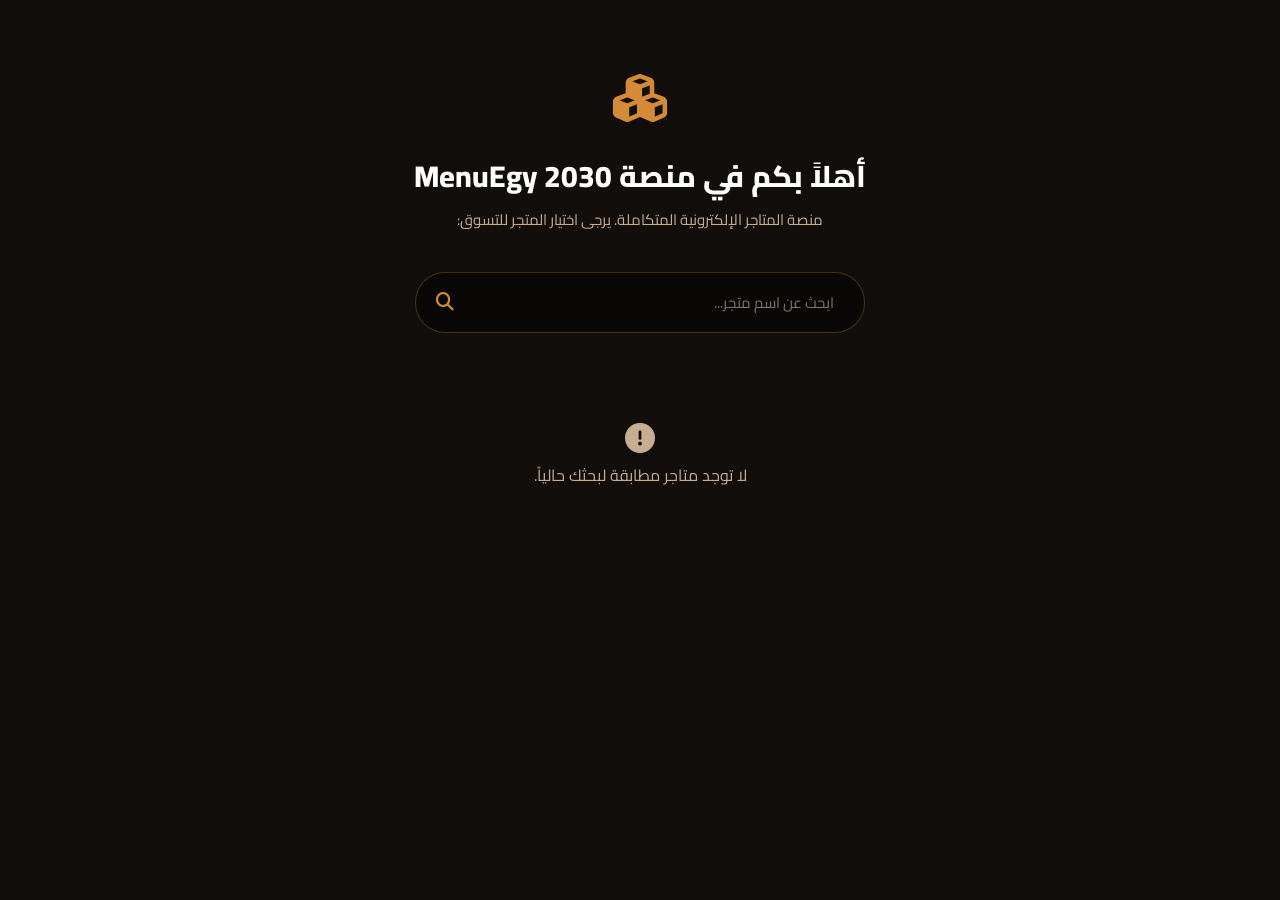
==== index.html @ cbb68139 "Initial commit" ====
<!DOCTYPE html>
<html lang="ar" dir="rtl">
<head>
  <meta charset="UTF-8">
  <meta name="viewport" content="width=device-width, initial-scale=1.0">
  <title>منصة المتاجر الإلكترونية | MenuEgy 2030</title>
  
  <!-- FontAwesome for Premium Icons -->
  <link rel="stylesheet" href="https://cdnjs.cloudflare.com/ajax/libs/font-awesome/6.4.0/css/all.min.css">
  
  <!-- Central Stylesheet -->
  <link rel="stylesheet" href="css/style.css">
  <style>
    /* Styling overrides for Directory View */
    .dir-shop-card {
      background: rgba(30, 24, 20, 0.95);
      border: 1px solid rgba(212, 138, 55, 0.2);
      border-radius: 12px;
      padding: 25px 20px;
      display: flex;
      flex-direction: column;
      align-items: center;
      text-align: center;
      transition: all 0.3s ease;
      cursor: pointer;
      box-shadow: 0 4px 15px rgba(0,0,0,0.2);
      color: #f7ede2;
      text-decoration: none;
    }
    .dir-shop-card:hover {
      transform: translateY(-5px);
      border-color: #d48a37;
      box-shadow: 0 8px 25px rgba(212,138,55,0.2);
    }
    .dir-shop-logo {
      width: 70px;
      height: 70px;
      border-radius: 50%;
      border: 2px solid #d48a37;
      background: rgba(0,0,0,0.4);
      display: flex;
      align-items: center;
      justify-content: center;
      font-size: 30px;
      color: #d48a37;
      margin-bottom: 15px;
      overflow: hidden;
      object-fit: cover;
    }
    .dir-shop-card h3 {
      margin: 0 0 8px 0;
      font-size: 18px;
      font-weight: 700;
    }
    .dir-shop-card p {
      margin: 0;
      font-size: 13px;
      color: #c9ad93;
      line-height: 1.4;
      display: -webkit-box;
      -webkit-line-clamp: 2;
      -webkit-box-orient: vertical;
      overflow: hidden;
    }
  </style>
</head>
<body>

  <!-- 1. Platform Shop Directory (Shown when no ?s= parameter is supplied) -->
  <div id="platformDirectory" style="display: none; min-height: 100vh; background: #120e0c; color: #f7ede2; padding: 60px 20px; box-sizing: border-box;">
    <div style="max-width: 900px; margin: 0 auto; text-align: center;">
      <div style="font-size: 48px; color: #d48a37; margin-bottom: 15px;"><i class="fa-solid fa-cubes"></i></div>
      <h1 style="font-size: 30px; font-weight: 800; margin-bottom: 8px; color: #fff;">أهلاً بكم في منصة MenuEgy 2030</h1>
      <p style="color: #c9ad93; font-size: 15px; margin-bottom: 40px;">منصة المتاجر الإلكترونية المتكاملة. يرجى اختيار المتجر للتسوق:</p>
      
      <div style="max-width: 450px; margin: 0 auto 50px auto; background: rgba(0,0,0,0.4); border-radius: 30px; border: 1px solid rgba(212,138,55,0.3); padding: 5px 20px; display: flex; align-items: center; box-sizing: border-box;">
        <input type="text" id="directorySearchInput" placeholder="ابحث عن اسم متجر..." oninput="filterDirectoryShops()" style="background: none; border: none; color: #fff; width: 100%; padding: 10px; outline: none; font-family: inherit; font-size: 15px; text-align: right;">
        <i class="fa-solid fa-magnifying-glass" style="color: #d48a37; font-size:18px;"></i>
      </div>

      <div id="directoryShopsGrid" style="display: grid; grid-template-columns: repeat(auto-fill, minmax(260px, 1fr)); gap: 25px; box-sizing: border-box;">
        <!-- Loading spinner -->
        <div style="grid-column: 1/-1; text-align: center; padding: 40px; color:#c9ad93;">
          <i class="fa-solid fa-spinner fa-spin" style="font-size:32px; margin-bottom:10px;"></i>
          <p>جاري تحميل المتاجر من قاعدة البيانات السحابية...</p>
        </div>
      </div>
    </div>
  </div>

  <!-- 2. Storefront App (Shown only when shop ?s= slug is provided) -->
  <div id="storefrontApp" style="display: none;">
    <!-- Header -->
    <header id="storefrontHeader">
      <div class="header-container">
        <div class="logo">
          <img id="storeLogo" src="https://images.unsplash.com/photo-1596040033229-a9821ebd058d?auto=format&fit=crop&q=80&w=200" alt="الشعار" style="display:none; object-fit: cover; border-radius:50%;">
          <div class="logo-text">
            <h1 id="storeTitle">متجر إلكتروني</h1>
            <span id="storeSubtitle">تسوّق أفضل المنتجات أونلاين</span>
          </div>
        </div>
        <div class="nav-actions">
          <button class="cart-btn" id="cartBtn" onclick="toggleCart(true)">
            <i class="fa-solid fa-basket-shopping"></i>
            <span>السلة</span>
            <span class="cart-count" id="cartCount">0</span>
          </button>
        </div>
      </div>
    </header>

    <!-- Hero Section -->
    <section class="hero" id="storefrontHero">
      <div class="hero-content">
        <span class="slogan-badge" id="storeSloganBadge">أهلاً بكم في متجرنا</span>
        <h2 id="storeHeroHeading">منتجات طبيعية ذات جودة <span>فائقة وممتازة</span></h2>
        <p id="storeHeroDescription">أجود أنواع العطارة والبهارات، المشروبات والأعشاب الطبية، الزيوت الطبيعية وباقي الأصناف المميزة. رضاكم هو هدفنا الأسمى!</p>
        
        <div class="info-cards">
          <div class="info-card">
            <i class="fa-solid fa-truck-fast"></i>
            <div>
              <h4>شحن مجاني</h4>
              <p id="storeFreeShippingMsg">لأي طلب بقيمة تتجاوز 1000 جنيه</p>
            </div>
          </div>
          <div class="info-card">
            <i class="fa-solid fa-location-dot"></i>
            <div>
              <h4>شحن آمن وسريع</h4>
              <p>شحن متاح لمنطقتك بأفضل الأسعار</p>
            </div>
          </div>
          <div class="info-card">
            <i class="fa-solid fa-clock"></i>
            <div>
              <h4>مبيعات 24 ساعة</h4>
              <p>جاهزون لتلقي طلباتكم وتجهيزها فوراً</p>
            </div>
          </div>
        </div>
      </div>
    </section>

    <!-- Shop Container -->
    <main class="shop-container" id="storefrontMain">
      
      <!-- Control Bar: Search & Category Filters -->
      <div class="control-bar">
        <div class="search-box">
          <input type="text" id="searchInput" placeholder="ابحث عن منتج بالاسم..." oninput="filterProducts()">
          <i class="fa-solid fa-magnifying-glass"></i>
        </div>
        
        <div class="categories-filter" id="categoryFilterContainer">
          <button class="category-tab active" data-category="all" onclick="setCategory('all')">الكل</button>
          <button class="category-tab" data-category="spices" onclick="setCategory('spices')">التوابل والبهارات</button>
          <button class="category-tab" data-category="drinks" onclick="setCategory('drinks')">المشروبات الطبيعية</button>
          <button class="category-tab" data-category="herbs" onclick="setCategory('herbs')">الأعشاب الطبيعية</button>
          <button class="category-tab" data-category="oils" onclick="setCategory('oils')">الزيوت الخام</button>
          <button class="category-tab" data-category="incense" onclick="setCategory('incense')">البخور المشكل</button>
          <button class="category-tab" data-category="famous" onclick="setCategory('famous')">الأشهر في أسوان</button>
        </div>
      </div>

      <!-- Product Grid Listing -->
      <div class="products-grid" id="productsGrid">
        <!-- Generated Dynamically by JS -->
      </div>
    </main>

    <!-- Sliding Cart Drawer Panel -->
    <div class="cart-drawer-overlay" id="cartDrawerOverlay" onclick="toggleCart(false)"></div>
    <div class="cart-drawer" id="cartDrawer">
      
      <!-- Cart Header -->
      <div class="cart-drawer-header">
        <h2>سلة المشتريات</h2>
        <button class="close-cart-btn" onclick="toggleCart(false)">
          <i class="fa-solid fa-xmark"></i>
        </button>
      </div>

      <!-- Free Shipping Tracker -->
      <div class="shipping-tracker" id="shippingTracker">
        <div class="shipping-tracker-text">
          <span id="shippingTrackerMsg">أضف منتجات للحصول على شحن مجاني</span>
          <strong id="shippingTrackerAmount">0 ج متبقية</strong>
        </div>
        <div class="shipping-tracker-progress-bg">
          <div class="shipping-tracker-progress-bar" id="shippingTrackerProgress"></div>
        </div>
      </div>

      <!-- Cart Items list -->
      <div class="cart-items-list" id="cartItemsList">
        <!-- Dynamically Rendered Cart Items -->
      </div>

      <!-- Checkout section -->
      <div class="cart-checkout-section" id="cartCheckoutSection" style="display: none;">
        <div class="cart-summary-row">
          <span>إجمالي المشتريات:</span>
          <span id="cartSubtotal">0 ج</span>
        </div>
        <div class="cart-summary-row">
          <span>مصاريف الشحن:</span>
          <span id="cartShipping">احسب أولاً</span>
        </div>
        <div class="cart-summary-row total">
          <span>الإجمالي الكلي:</span>
          <span id="cartTotal">0 ج</span>
        </div>

        <!-- Customer Checkout Details Form -->
        <form class="checkout-form" id="checkoutForm" onsubmit="handleCheckout(event)">
          <div class="form-group">
            <label for="custName"><i class="fa-solid fa-user"></i> الاسم بالكامل *</label>
            <input type="text" id="custName" required placeholder="أدخل اسمك لتجهيز الأوردر">
          </div>
          
          <div class="form-group">
            <label for="custCity"><i class="fa-solid fa-map-location-dot"></i> المحافظة *</label>
            <select id="custCity" required onchange="calculateShippingPrice()">
              <option value="" disabled selected>اختر محافظة التوصيل</option>
              <option value="cairo">القاهرة</option>
              <option value="giza">الجيزة</option>
              <option value="others">محافظة أخرى</option>
            </select>
          </div>
          
          <div class="form-group">
            <label for="custAddress"><i class="fa-solid fa-house"></i> العنوان بالتفصيل *</label>
            <input type="text" id="custAddress" required placeholder="المنطقة، اسم الشارع، رقم العقار">
          </div>
          
          <div class="form-group">
            <label for="custPhone"><i class="fa-solid fa-phone"></i> رقم الهاتف (متاح عليه واتس) *</label>
            <input type="tel" id="custPhone" required placeholder="01xxxxxxxxx">
          </div>

          <button type="submit" class="whatsapp-checkout-btn">
            <i class="fa-brands fa-whatsapp"></i>
            <span>إرسال الطلب عبر الواتساب</span>
          </button>
        </form>
      </div>
    </div>

    <!-- Bottom Mobile Sticky Cart Bar -->
    <div class="floating-cart-bar" id="floatingCartBar">
      <div class="floating-cart-info">
        <h4 id="floatingCartTotal">0 ج</h4>
        <p id="floatingCartCount">السلة فارغة</p>
      </div>
      <button class="open-drawer-btn" onclick="toggleCart(true)">
        <i class="fa-solid fa-basket-shopping"></i>
        <span>عرض السلة وتأكيد الطلب</span>
      </button>
    </div>

    <!-- Footer Section -->
    <footer id="storefrontFooter">
      <div class="footer-logo">
        <h2 id="footerStoreTitle">اسم المتجر</h2>
        <p id="footerStoreSlogan">طعم وجودة يفوقان الوصف</p>
      </div>
      <div class="footer-slogan" id="footerStoreSloganBadge">
        شعارنا رضاكم دائماً
      </div>
      <div class="footer-contact">
        <div class="footer-contact-item" style="display: flex; gap: 1rem; flex-wrap: wrap; justify-content: center; width: 100%;">
          <a id="footerPhoneCall" href="tel:" class="btn btn-outline" style="color: var(--white); border-color: rgba(255,255,255,0.3); font-size: 0.85rem; padding: 0.5rem 1rem; display: inline-flex; align-items: center; gap: 0.5rem;">
            <i class="fa-solid fa-phone"></i>
            <span id="footerPhoneText">اتصل بنا</span>
          </a>
          <a id="footerWhatsappChat" href="https://wa.me/" target="_blank" class="btn" style="background: #25d366; color: var(--white); font-size: 0.85rem; padding: 0.5rem 1rem; display: inline-flex; align-items: center; gap: 0.5rem; box-shadow: 0 4px 10px rgba(37,211,102,0.15);">
            <i class="fa-brands fa-whatsapp"></i>
            <span id="footerWhatsappText">واتساب</span>
          </a>
        </div>
        <div class="footer-contact-item" style="margin-top: 0.5rem;">
          <i class="fa-solid fa-truck"></i>
          <span>التوصيل متوفر لجميع أنحاء الجمهورية</span>
        </div>
      </div>
      <div class="footer-bottom">
        &copy; 2026 جميع الحقوق محفوظة. 
        تصميم وتطوير <a href="https://abdelrahman-amr1.github.io/AbdelrahmanAmr/#portfolio" target="_blank" style="color: var(--secondary-color); text-decoration: underline; font-weight: 700;">المهندس عبدالرحمن عمرو</a>.
      </div>
    </footer>
  </div>

  <!-- Toast notifications container -->
  <div class="toast-container" id="toastContainer"></div>

  <!-- Supabase JS Client SDK -->
  <script src="https://cdn.jsdelivr.net/npm/@supabase/supabase-js@2"></script>
  <script src="js/supabase-config.js?v=8"></script>

  <!-- Scripts -->
  <script src="js/database.js?v=8"></script>
  <script src="js/app.js?v=8"></script>
</body>
</html>
---- css/style.css ----
/* Aswan Spice Shop Premium Stylesheet */

@import url('https://fonts.googleapis.com/css2?family=Cairo:wght@300;400;500;600;700;800&family=Outfit:wght@300;400;500;600;700&display=swap');

:root {
  /* Premium Aswan Theme Palette */
  --primary-color: #b24a27;      /* Terracotta / Red Spice */
  --primary-hover: #963a1d;
  --secondary-color: #d48a37;    /* Gold / Amber */
  --secondary-hover: #b87328;
  --accent-color: #1e4620;       /* Herbal Green */
  --dark-color: #1e1915;         /* Deep Charcoal Spice */
  --light-color: #faf6f0;        /* Natural Cream */
  --white: #ffffff;
  --gray-100: #f4eee3;
  --gray-200: #eadecd;
  --gray-300: #d4c0ab;
  --gray-600: #7a6e60;
  --danger-color: #dc3545;
  --success-color: #28a745;
  
  --font-family-arabic: 'Cairo', sans-serif;
  --font-family-english: 'Outfit', sans-serif;
  
  --shadow-sm: 0 2px 8px rgba(30, 25, 21, 0.04);
  --shadow-md: 0 8px 24px rgba(30, 25, 21, 0.08);
  --shadow-lg: 0 16px 48px rgba(30, 25, 21, 0.12);
  --transition-fast: 0.2s ease;
  --transition-normal: 0.3s cubic-bezier(0.4, 0, 0.2, 1);
  --border-radius-sm: 8px;
  --border-radius-md: 16px;
  --border-radius-lg: 24px;
}

/* Reset & Base Rules */
* {
  box-sizing: border-box;
  margin: 0;
  padding: 0;
  font-family: var(--font-family-arabic);
}

body {
  direction: rtl;
  text-align: right;
  background-color: var(--light-color);
  color: var(--dark-color);
  line-height: 1.6;
  overflow-x: hidden;
  background-image: 
    radial-gradient(rgba(212, 138, 55, 0.03) 1px, transparent 0),
    radial-gradient(rgba(178, 74, 39, 0.02) 1px, transparent 0);
  background-size: 24px 24px;
  background-position: 0 0, 12px 12px;
}

a {
  text-decoration: none;
  color: inherit;
}

button, input, select, textarea {
  font-family: inherit;
}

/* Scrollbar styling */
::-webkit-scrollbar {
  width: 8px;
  height: 8px;
}
::-webkit-scrollbar-track {
  background: var(--light-color);
}
::-webkit-scrollbar-thumb {
  background: var(--gray-300);
  border-radius: 4px;
}
::-webkit-scrollbar-thumb:hover {
  background: var(--secondary-color);
}

/* Premium Typography Utility */
.glow-text {
  text-shadow: 0 0 15px rgba(212, 138, 55, 0.3);
}

/* Header & Navigation */
header {
  position: sticky;
  top: 0;
  z-index: 100;
  background: rgba(250, 246, 240, 0.85);
  backdrop-filter: blur(12px);
  -webkit-backdrop-filter: blur(12px);
  border-bottom: 1px solid rgba(212, 138, 55, 0.15);
  transition: var(--transition-normal);
}

.header-container {
  display: flex;
  justify-content: space-between;
  align-items: center;
  max-width: 1200px;
  margin: 0 auto;
  padding: 1rem 2rem;
}

.logo {
  display: flex;
  align-items: center;
  gap: 0.75rem;
}

.logo img {
  height: 48px;
  width: 48px;
  object-fit: cover;
  border-radius: 50%;
  border: 2px solid var(--secondary-color);
}

.logo-text h1 {
  font-size: 1.4rem;
  font-weight: 800;
  color: var(--primary-color);
  line-height: 1.2;
}

.logo-text span {
  font-size: 0.75rem;
  color: var(--secondary-color);
  letter-spacing: 1px;
  display: block;
}

.nav-actions {
  display: flex;
  align-items: center;
  gap: 1rem;
}

.admin-link {
  display: flex;
  align-items: center;
  gap: 0.5rem;
  padding: 0.5rem 1rem;
  background: var(--gray-100);
  border: 1px solid var(--gray-300);
  color: var(--dark-color);
  border-radius: var(--border-radius-sm);
  font-weight: 600;
  font-size: 0.85rem;
  transition: var(--transition-fast);
}

.admin-link:hover {
  background: var(--dark-color);
  color: var(--white);
  border-color: var(--dark-color);
}

.cart-btn {
  position: relative;
  display: flex;
  align-items: center;
  gap: 0.5rem;
  padding: 0.5rem 1.25rem;
  background: var(--primary-color);
  color: var(--white);
  border: none;
  border-radius: var(--border-radius-sm);
  font-weight: 600;
  cursor: pointer;
  box-shadow: 0 4px 12px rgba(178, 74, 39, 0.2);
  transition: var(--transition-fast);
}

.cart-btn:hover {
  background: var(--primary-hover);
  transform: translateY(-2px);
}

.cart-count {
  position: absolute;
  top: -8px;
  right: -8px;
  background: var(--secondary-color);
  color: var(--white);
  border-radius: 50%;
  width: 22px;
  height: 22px;
  display: flex;
  align-items: center;
  justify-content: center;
  font-size: 0.75rem;
  font-weight: 700;
  border: 2px solid var(--light-color);
}

/* Hero Section */
.hero {
  background: linear-gradient(135deg, var(--dark-color) 0%, #3a2a1d 100%);
  color: var(--white);
  padding: 4rem 2rem;
  text-align: center;
  position: relative;
  overflow: hidden;
  border-bottom: 5px solid var(--secondary-color);
}

.hero::before {
  content: '';
  position: absolute;
  top: 0;
  left: 0;
  right: 0;
  bottom: 0;
  background-image: url('data:image/svg+xml;utf8,<svg xmlns="http://www.w3.org/2000/svg" width="100" height="100" viewBox="0 0 100 100"><polygon points="50,15 90,85 10,85" fill="none" stroke="rgba(212,138,55,0.05)" stroke-width="1"/></svg>');
  background-size: 80px 80px;
  opacity: 0.5;
}

.hero-content {
  max-width: 800px;
  margin: 0 auto;
  position: relative;
  z-index: 2;
}

.slogan-badge {
  display: inline-block;
  padding: 0.4rem 1.2rem;
  background: rgba(212, 138, 55, 0.15);
  border: 1px solid var(--secondary-color);
  border-radius: 50px;
  color: var(--secondary-color);
  font-size: 0.85rem;
  font-weight: 700;
  margin-bottom: 1.5rem;
  letter-spacing: 0.5px;
}

.hero h2 {
  font-size: 2.5rem;
  font-weight: 800;
  margin-bottom: 1rem;
  line-height: 1.3;
}

.hero h2 span {
  color: var(--secondary-color);
}

.hero p {
  color: var(--gray-300);
  font-size: 1.1rem;
  margin-bottom: 2rem;
  font-weight: 300;
}

.info-cards {
  display: flex;
  justify-content: center;
  gap: 1.5rem;
  flex-wrap: wrap;
  margin-top: 1rem;
}

.info-card {
  background: rgba(255, 255, 255, 0.05);
  border: 1px solid rgba(255, 255, 255, 0.1);
  padding: 1rem 1.5rem;
  border-radius: var(--border-radius-md);
  backdrop-filter: blur(5px);
  display: flex;
  align-items: center;
  gap: 0.75rem;
  min-width: 250px;
  text-align: right;
}

.info-card i {
  font-size: 1.5rem;
  color: var(--secondary-color);
}

.info-card h4 {
  font-size: 0.95rem;
  font-weight: 700;
  margin-bottom: 0.2rem;
}

.info-card p {
  font-size: 0.8rem;
  color: var(--gray-300);
  margin-bottom: 0;
}

/* Shop Dashboard Stats (for Admin Panel) */
.admin-stats {
  display: grid;
  grid-template-columns: repeat(auto-fit, minmax(220px, 1fr));
  gap: 1.5rem;
  max-width: 1200px;
  margin: 2rem auto;
  padding: 0 2rem;
}

.stat-card {
  background: var(--white);
  border-radius: var(--border-radius-md);
  padding: 1.5rem;
  display: flex;
  align-items: center;
  gap: 1.25rem;
  box-shadow: var(--shadow-sm);
  border-right: 4px solid var(--secondary-color);
}

.stat-card.primary {
  border-right-color: var(--primary-color);
}

.stat-card.success {
  border-right-color: var(--success-color);
}

.stat-icon {
  background: var(--light-color);
  color: var(--secondary-color);
  width: 50px;
  height: 50px;
  border-radius: 50%;
  display: flex;
  align-items: center;
  justify-content: center;
  font-size: 1.4rem;
}

.stat-card.primary .stat-icon {
  color: var(--primary-color);
}

.stat-card.success .stat-icon {
  color: var(--success-color);
}

.stat-info h3 {
  font-size: 1.8rem;
  font-weight: 800;
  line-height: 1.1;
}

.stat-info p {
  font-size: 0.85rem;
  color: var(--gray-600);
}

/* Main Shop Content Layout */
.shop-container {
  max-width: 1200px;
  margin: 0 auto;
  padding: 2rem 2rem 6rem;
}

/* Filters & Search Control Bar */
.control-bar {
  display: flex;
  flex-direction: column;
  gap: 1.25rem;
  margin-bottom: 2rem;
  background: var(--white);
  padding: 1.5rem;
  border-radius: var(--border-radius-md);
  box-shadow: var(--shadow-sm);
  border: 1px solid rgba(212, 138, 55, 0.1);
}

@media(min-width: 768px) {
  .control-bar {
    flex-direction: row;
    align-items: center;
    justify-content: space-between;
  }
}

.search-box {
  position: relative;
  flex: 1;
  max-width: 450px;
  width: 100%;
}

.search-box input {
  width: 100%;
  padding: 0.8rem 1rem 0.8rem 2.8rem;
  border: 1.5px solid var(--gray-300);
  border-radius: var(--border-radius-sm);
  background: var(--light-color);
  font-size: 0.95rem;
  transition: var(--transition-fast);
  outline: none;
}

.search-box input:focus {
  border-color: var(--secondary-color);
  background: var(--white);
  box-shadow: 0 0 0 4px rgba(212, 138, 55, 0.1);
}

.search-box i {
  position: absolute;
  left: 1rem;
  top: 50%;
  transform: translateY(-50%);
  color: var(--gray-600);
  pointer-events: none;
  font-size: 1.1rem;
}

/* Category Tabs Selector */
.categories-filter {
  display: flex;
  gap: 0.5rem;
  overflow-x: auto;
  padding-bottom: 0.5rem;
  width: 100%;
  scroll-behavior: smooth;
  scrollbar-width: thin;
}

.category-tab {
  white-space: nowrap;
  padding: 0.6rem 1.2rem;
  background: var(--light-color);
  color: var(--dark-color);
  border: 1px solid var(--gray-200);
  border-radius: var(--border-radius-sm);
  font-size: 0.9rem;
  font-weight: 600;
  cursor: pointer;
  transition: var(--transition-fast);
}

.category-tab:hover {
  background: var(--gray-200);
  border-color: var(--gray-300);
}

.category-tab.active {
  background: var(--secondary-color);
  color: var(--white);
  border-color: var(--secondary-color);
  box-shadow: 0 4px 10px rgba(212, 138, 55, 0.2);
}

/* Product Grid */
.products-grid {
  display: grid;
  grid-template-columns: repeat(auto-fill, minmax(280px, 1fr));
  gap: 2rem;
}

/* Elegant Product Card */
.product-card {
  background: var(--white);
  border-radius: var(--border-radius-md);
  box-shadow: var(--shadow-sm);
  border: 1px solid rgba(212, 138, 55, 0.08);
  overflow: hidden;
  display: flex;
  flex-direction: column;
  transition: var(--transition-normal);
  position: relative;
}

.product-card:hover {
  transform: translateY(-6px);
  box-shadow: var(--shadow-lg);
  border-color: rgba(212, 138, 55, 0.25);
}

.product-image-container {
  height: 180px;
  background: linear-gradient(135deg, #fdfbfa 0%, #f6efe6 100%);
  display: flex;
  align-items: center;
  justify-content: center;
  font-size: 4rem;
  color: var(--secondary-color);
  position: relative;
  border-bottom: 1px solid var(--gray-100);
  overflow: hidden;
}

.product-image-container::before {
  content: '';
  position: absolute;
  top: 10px;
  right: 10px;
  left: 10px;
  bottom: 10px;
  border: 1px dashed rgba(212, 138, 55, 0.15);
  border-radius: var(--border-radius-sm);
  pointer-events: none;
}

.product-category-badge {
  position: absolute;
  top: 15px;
  right: 15px;
  background: rgba(30, 25, 21, 0.75);
  color: var(--white);
  padding: 0.2rem 0.6rem;
  border-radius: 4px;
  font-size: 0.7rem;
  font-weight: 700;
  z-index: 5;
}

.product-card.out-of-stock {
  opacity: 0.7;
}

.out-of-stock-overlay {
  position: absolute;
  top: 0;
  left: 0;
  width: 100%;
  height: 100%;
  background: rgba(255, 255, 255, 0.7);
  display: flex;
  align-items: center;
  justify-content: center;
  color: var(--danger-color);
  font-weight: 800;
  font-size: 1.4rem;
  z-index: 10;
  pointer-events: none;
  border-radius: var(--border-radius-md);
}

.product-details {
  padding: 1.25rem;
  display: flex;
  flex-direction: column;
  flex: 1;
}

.product-title {
  font-size: 1.1rem;
  font-weight: 700;
  color: var(--dark-color);
  margin-bottom: 0.5rem;
}

.product-desc {
  font-size: 0.85rem;
  color: var(--gray-600);
  margin-bottom: 1rem;
  display: -webkit-box;
  -webkit-line-clamp: 2;
  -webkit-box-orient: vertical;
  overflow: hidden;
  height: 2.7rem;
}

.product-meta {
  display: flex;
  justify-content: space-between;
  align-items: center;
  margin-top: auto;
  border-top: 1px solid var(--gray-100);
  padding-top: 0.75rem;
}

.product-price-info {
  display: flex;
  flex-direction: column;
}

.product-price {
  font-size: 1.3rem;
  font-weight: 800;
  color: var(--primary-color);
}

.product-unit {
  font-size: 0.75rem;
  color: var(--gray-600);
}

.add-to-cart-btn {
  background: var(--secondary-color);
  color: var(--white);
  border: none;
  padding: 0.6rem 1rem;
  border-radius: var(--border-radius-sm);
  cursor: pointer;
  font-weight: 700;
  font-size: 0.9rem;
  transition: var(--transition-fast);
  display: flex;
  align-items: center;
  gap: 0.5rem;
}

.add-to-cart-btn:hover {
  background: var(--secondary-hover);
  transform: scale(1.05);
}

.add-to-cart-btn i {
  font-size: 1rem;
}

/* Sliding Cart Drawer */
.cart-drawer-overlay {
  position: fixed;
  top: 0;
  left: 0;
  width: 100vw;
  height: 100vh;
  background: rgba(30, 25, 21, 0.5);
  backdrop-filter: blur(4px);
  z-index: 1000;
  opacity: 0;
  visibility: hidden;
  transition: var(--transition-normal);
}

.cart-drawer-overlay.open {
  opacity: 1;
  visibility: visible;
}

.cart-drawer {
  position: fixed;
  top: 0;
  left: 0;
  width: 100%;
  max-width: 480px;
  height: 100vh;
  background: var(--light-color);
  z-index: 1001;
  box-shadow: var(--shadow-lg);
  transform: translateX(-100%);
  transition: var(--transition-normal);
  display: flex;
  flex-direction: column;
  overflow: hidden;
}

.cart-drawer.open {
  transform: translateX(0);
}

.cart-drawer-header {
  padding: 1.5rem;
  background: var(--dark-color);
  color: var(--white);
  display: flex;
  justify-content: space-between;
  align-items: center;
  border-bottom: 3px solid var(--secondary-color);
}

.cart-drawer-header h2 {
  font-size: 1.3rem;
  font-weight: 700;
}

.close-cart-btn {
  background: transparent;
  border: none;
  color: var(--white);
  font-size: 1.5rem;
  cursor: pointer;
  transition: var(--transition-fast);
}

.close-cart-btn:hover {
  color: var(--secondary-color);
}

/* Free Shipping Tracker Widget */
.shipping-tracker {
  background: var(--white);
  padding: 1rem 1.5rem;
  border-bottom: 1px solid var(--gray-200);
}

.shipping-tracker-text {
  font-size: 0.85rem;
  font-weight: 600;
  margin-bottom: 0.5rem;
  display: flex;
  justify-content: space-between;
}

.shipping-tracker-progress-bg {
  width: 100%;
  height: 10px;
  background: var(--gray-200);
  border-radius: 10px;
  overflow: hidden;
}

.shipping-tracker-progress-bar {
  height: 100%;
  background: linear-gradient(90deg, var(--secondary-color) 0%, var(--primary-color) 100%);
  width: 0%;
  transition: width 0.4s cubic-bezier(0.4, 0, 0.2, 1);
  border-radius: 10px;
}

/* Cart Items Container */
.cart-items-list {
  flex: 1;
  overflow-y: auto;
  padding: 1.5rem;
  display: flex;
  flex-direction: column;
  gap: 1rem;
}

.cart-empty-message {
  display: flex;
  flex-direction: column;
  align-items: center;
  justify-content: center;
  color: var(--gray-600);
  height: 100%;
  gap: 1rem;
  text-align: center;
}

.cart-empty-message i {
  font-size: 3.5rem;
  color: var(--gray-300);
}

.cart-item {
  background: var(--white);
  padding: 1rem;
  border-radius: var(--border-radius-sm);
  box-shadow: var(--shadow-sm);
  display: flex;
  align-items: center;
  justify-content: space-between;
  gap: 1rem;
  border: 1px solid rgba(212, 138, 55, 0.05);
}

.cart-item-details {
  flex: 1;
}

.cart-item-title {
  font-size: 0.95rem;
  font-weight: 700;
  color: var(--dark-color);
  margin-bottom: 0.2rem;
}

.cart-item-price {
  font-size: 0.85rem;
  font-weight: 700;
  color: var(--primary-color);
}

.cart-item-qty-control {
  display: flex;
  align-items: center;
  gap: 0.5rem;
  border: 1px solid var(--gray-300);
  border-radius: 4px;
  padding: 0.2rem;
  background: var(--light-color);
}

.cart-item-qty-control button {
  background: var(--white);
  border: 1px solid var(--gray-200);
  width: 26px;
  height: 26px;
  border-radius: 4px;
  display: flex;
  align-items: center;
  justify-content: center;
  font-weight: 700;
  cursor: pointer;
  transition: var(--transition-fast);
}

.cart-item-qty-control button:hover {
  background: var(--gray-200);
}

.cart-item-qty-val {
  font-size: 0.9rem;
  font-weight: 700;
  min-width: 24px;
  text-align: center;
}

.remove-cart-item-btn {
  background: transparent;
  border: none;
  color: var(--gray-600);
  cursor: pointer;
  font-size: 1.1rem;
  transition: var(--transition-fast);
  padding: 0.2rem;
}

.remove-cart-item-btn:hover {
  color: var(--danger-color);
}

/* Checkout Form details inside drawer */
.cart-checkout-section {
  padding: 1.5rem;
  background: var(--white);
  border-top: 1px solid var(--gray-200);
  box-shadow: 0 -4px 15px rgba(0,0,0,0.03);
}

.cart-summary-row {
  display: flex;
  justify-content: space-between;
  font-size: 0.95rem;
  margin-bottom: 0.5rem;
  font-weight: 500;
}

.cart-summary-row.total {
  font-size: 1.25rem;
  font-weight: 800;
  color: var(--dark-color);
  border-top: 1px solid var(--gray-200);
  padding-top: 0.75rem;
  margin-bottom: 1rem;
}

.cart-summary-row.total span:last-child {
  color: var(--primary-color);
}

.checkout-form {
  display: flex;
  flex-direction: column;
  gap: 0.75rem;
  margin-bottom: 1.25rem;
}

.form-group {
  display: flex;
  flex-direction: column;
  gap: 0.3rem;
}

.form-group label {
  font-size: 0.8rem;
  font-weight: 700;
  color: var(--gray-600);
}

.form-group input, .form-group select {
  padding: 0.6rem 0.8rem;
  border: 1px solid var(--gray-300);
  border-radius: var(--border-radius-sm);
  font-size: 0.9rem;
  outline: none;
  background: var(--light-color);
  transition: var(--transition-fast);
}

.form-group input:focus, .form-group select:focus {
  border-color: var(--secondary-color);
  background: var(--white);
}

.whatsapp-checkout-btn {
  background: #25d366;
  color: var(--white);
  border: none;
  width: 100%;
  padding: 0.8rem;
  font-size: 1.05rem;
  font-weight: 700;
  border-radius: var(--border-radius-sm);
  cursor: pointer;
  display: flex;
  align-items: center;
  justify-content: center;
  gap: 0.75rem;
  box-shadow: 0 4px 12px rgba(37, 211, 102, 0.2);
  transition: var(--transition-fast);
}

.whatsapp-checkout-btn:hover {
  background: #20ba59;
  transform: translateY(-2px);
}

/* Floating Sticky Cart for Mobile */
.floating-cart-bar {
  position: fixed;
  bottom: 0;
  left: 0;
  width: 100%;
  background: var(--dark-color);
  color: var(--white);
  padding: 1rem 1.5rem;
  display: flex;
  justify-content: space-between;
  align-items: center;
  z-index: 50;
  border-top: 3px solid var(--secondary-color);
  box-shadow: 0 -4px 20px rgba(0, 0, 0, 0.2);
  transition: var(--transition-normal);
  transform: translateY(100%);
}

.floating-cart-bar.visible {
  transform: translateY(0);
}

.floating-cart-info h4 {
  font-size: 1.1rem;
  font-weight: 800;
  color: var(--secondary-color);
}

.floating-cart-info p {
  font-size: 0.75rem;
  color: var(--gray-300);
}

.open-drawer-btn {
  background: var(--primary-color);
  color: var(--white);
  border: none;
  padding: 0.6rem 1.25rem;
  font-weight: 700;
  border-radius: var(--border-radius-sm);
  cursor: pointer;
  display: flex;
  align-items: center;
  gap: 0.5rem;
}

/* Admin Dashboard Toolbar styles */
.admin-toolbar {
  display: flex;
  justify-content: space-between;
  align-items: center;
  margin-bottom: 2rem;
  background: var(--white);
  padding: 1.25rem 1.5rem;
  border-radius: var(--border-radius-md);
  box-shadow: var(--shadow-sm);
}

.admin-actions {
  display: flex;
  gap: 0.75rem;
}

.btn {
  padding: 0.6rem 1.25rem;
  border-radius: var(--border-radius-sm);
  font-weight: 700;
  font-size: 0.9rem;
  cursor: pointer;
  display: inline-flex;
  align-items: center;
  gap: 0.5rem;
  transition: var(--transition-fast);
  border: none;
}

.btn-primary {
  background: var(--primary-color);
  color: var(--white);
}

.btn-primary:hover {
  background: var(--primary-hover);
}

.btn-secondary {
  background: var(--secondary-color);
  color: var(--white);
}

.btn-secondary:hover {
  background: var(--secondary-hover);
}

.btn-outline {
  background: transparent;
  border: 1px solid var(--gray-300);
  color: var(--dark-color);
}

.btn-outline:hover {
  background: var(--gray-100);
}

/* Admin Products Management Grid/Table */
.admin-table-container {
  background: var(--white);
  border-radius: var(--border-radius-md);
  box-shadow: var(--shadow-sm);
  overflow-x: auto;
  border: 1px solid var(--gray-200);
}

.admin-table {
  width: 100%;
  border-collapse: collapse;
  text-align: right;
  font-size: 0.95rem;
}

.admin-table th, .admin-table td {
  padding: 1rem 1.5rem;
  border-bottom: 1px solid var(--gray-200);
  vertical-align: middle;
}

.admin-table th {
  background: var(--gray-100);
  color: var(--dark-color);
  font-weight: 700;
}

.admin-table tr:hover {
  background: rgba(250, 246, 240, 0.5);
}

.product-row-badge {
  display: inline-block;
  padding: 0.2rem 0.5rem;
  border-radius: 4px;
  font-size: 0.75rem;
  font-weight: 700;
}

.badge-spices { background: #fdf0eb; color: var(--primary-color); }
.badge-drinks { background: #fff5e6; color: var(--secondary-color); }
.badge-herbs { background: #eaf6eb; color: var(--accent-color); }
.badge-oils { background: #eef7f9; color: #17a2b8; }
.badge-incense { background: #f6eef9; color: #6f42c1; }
.badge-famous { background: #f0f3f4; color: #495057; }

/* Toggle Switch Widget */
.switch {
  position: relative;
  display: inline-block;
  width: 46px;
  height: 24px;
}

.switch input {
  opacity: 0;
  width: 0;
  height: 0;
}

.slider {
  position: absolute;
  cursor: pointer;
  top: 0;
  left: 0;
  right: 0;
  bottom: 0;
  background-color: var(--gray-300);
  transition: .4s;
  border-radius: 24px;
}

.slider:before {
  position: absolute;
  content: "";
  height: 16px;
  width: 16px;
  left: 4px;
  bottom: 4px;
  background-color: white;
  transition: .4s;
  border-radius: 50%;
}

input:checked + .slider {
  background-color: var(--success-color);
}

input:checked + .slider:before {
  transform: translateX(22px);
}

/* Modals Overlay & Content */
.modal-overlay {
  position: fixed;
  top: 0;
  left: 0;
  width: 100vw;
  height: 100vh;
  background: rgba(30, 25, 21, 0.6);
  backdrop-filter: blur(4px);
  z-index: 2000;
  display: flex;
  align-items: center;
  justify-content: center;
  opacity: 0;
  visibility: hidden;
  transition: var(--transition-normal);
}

.modal-overlay.open {
  opacity: 1;
  visibility: visible;
}

.modal-card {
  background: var(--white);
  border-radius: var(--border-radius-md);
  width: 100%;
  max-width: 550px;
  box-shadow: var(--shadow-lg);
  overflow: hidden;
  transform: scale(0.9);
  transition: var(--transition-normal);
  border-top: 5px solid var(--primary-color);
}

.modal-overlay.open .modal-card {
  transform: scale(1);
}

.modal-header {
  padding: 1.25rem 1.5rem;
  background: var(--gray-100);
  border-bottom: 1px solid var(--gray-200);
  display: flex;
  justify-content: space-between;
  align-items: center;
}

.modal-header h3 {
  font-size: 1.2rem;
  font-weight: 700;
  color: var(--dark-color);
}

.close-modal-btn {
  background: transparent;
  border: none;
  font-size: 1.5rem;
  cursor: pointer;
  color: var(--gray-600);
  transition: var(--transition-fast);
}

.close-modal-btn:hover {
  color: var(--danger-color);
}

.modal-body {
  padding: 1.5rem;
  max-height: 70vh;
  overflow-y: auto;
}

.modal-footer {
  padding: 1rem 1.5rem;
  background: var(--gray-100);
  border-top: 1px solid var(--gray-200);
  display: flex;
  justify-content: flex-end;
  gap: 0.75rem;
}

/* Modal Form Styles */
.modal-form {
  display: grid;
  grid-template-columns: 1fr;
  gap: 1.25rem;
}

@media(min-width: 480px) {
  .modal-form-row-2 {
    display: grid;
    grid-template-columns: 1fr 1fr;
    gap: 1rem;
  }
}

/* Custom Notification Toast */
.toast-container {
  position: fixed;
  bottom: 20px;
  right: 20px;
  z-index: 3000;
  display: flex;
  flex-direction: column;
  gap: 0.75rem;
}

.toast {
  background: var(--dark-color);
  color: var(--white);
  padding: 1rem 1.5rem;
  border-radius: var(--border-radius-sm);
  box-shadow: var(--shadow-md);
  display: flex;
  align-items: center;
  gap: 0.75rem;
  font-size: 0.9rem;
  font-weight: 600;
  border-right: 4px solid var(--secondary-color);
  transform: translateY(50px);
  opacity: 0;
  transition: all 0.3s cubic-bezier(0.175, 0.885, 0.32, 1.275);
}

.toast.show {
  transform: translateY(0);
  opacity: 1;
}

.toast.success {
  border-right-color: var(--success-color);
}

.toast.danger {
  border-right-color: var(--danger-color);
}

/* Backups info message inside admin */
.backup-section {
  max-width: 1200px;
  margin: 2rem auto 0;
  padding: 0 2rem;
}

.backup-card {
  background: var(--white);
  border-radius: var(--border-radius-md);
  padding: 1.5rem;
  border: 1px dashed var(--gray-300);
  display: flex;
  flex-direction: column;
  gap: 1rem;
}

@media(min-width: 768px) {
  .backup-card {
    flex-direction: row;
    align-items: center;
    justify-content: space-between;
  }
}

.backup-text h4 {
  font-size: 1.05rem;
  font-weight: 700;
}

.backup-text p {
  font-size: 0.85rem;
  color: var(--gray-600);
}

.backup-buttons {
  display: flex;
  gap: 0.75rem;
}

/* Footer Section */
footer {
  background: var(--dark-color);
  color: var(--gray-300);
  padding: 3rem 2rem 1.5rem;
  text-align: center;
  border-top: 4px solid var(--primary-color);
  margin-top: 4rem;
}

.footer-logo h2 {
  font-size: 1.6rem;
  font-weight: 800;
  color: var(--white);
  margin-bottom: 0.2rem;
}

.footer-logo h2 span {
  color: var(--secondary-color);
}

.footer-logo p {
  font-size: 0.85rem;
  color: var(--gray-600);
  margin-bottom: 1.5rem;
}

.footer-slogan {
  font-size: 1.1rem;
  color: var(--secondary-color);
  font-weight: 700;
  margin-bottom: 1.5rem;
  font-style: italic;
}

.footer-contact {
  display: flex;
  justify-content: center;
  gap: 1rem;
  flex-wrap: wrap;
  margin-bottom: 2rem;
}

.footer-contact-item {
  display: flex;
  align-items: center;
  gap: 0.5rem;
  font-size: 0.9rem;
}

.footer-contact-item i {
  color: var(--secondary-color);
}

.footer-bottom {
  border-top: 1px solid rgba(255, 255, 255, 0.05);
  padding-top: 1.5rem;
  font-size: 0.8rem;
  color: var(--gray-600);
}
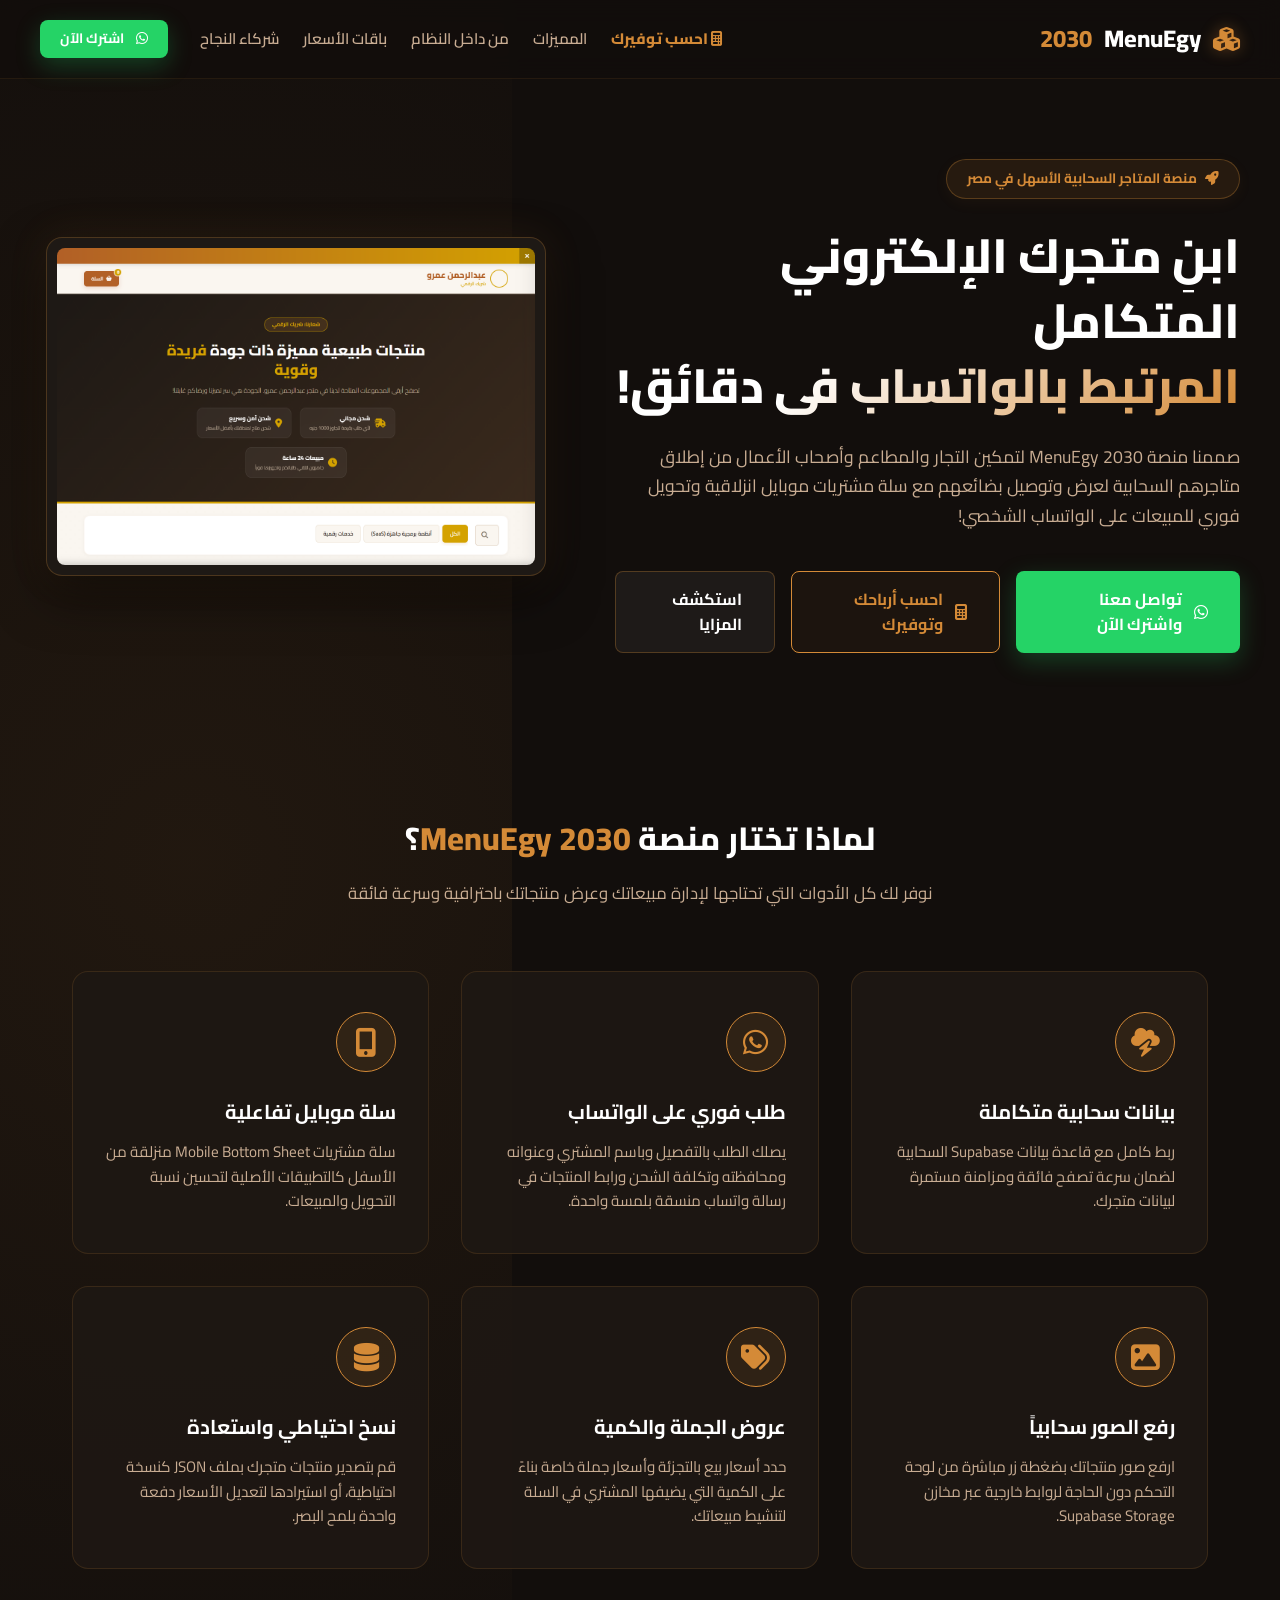
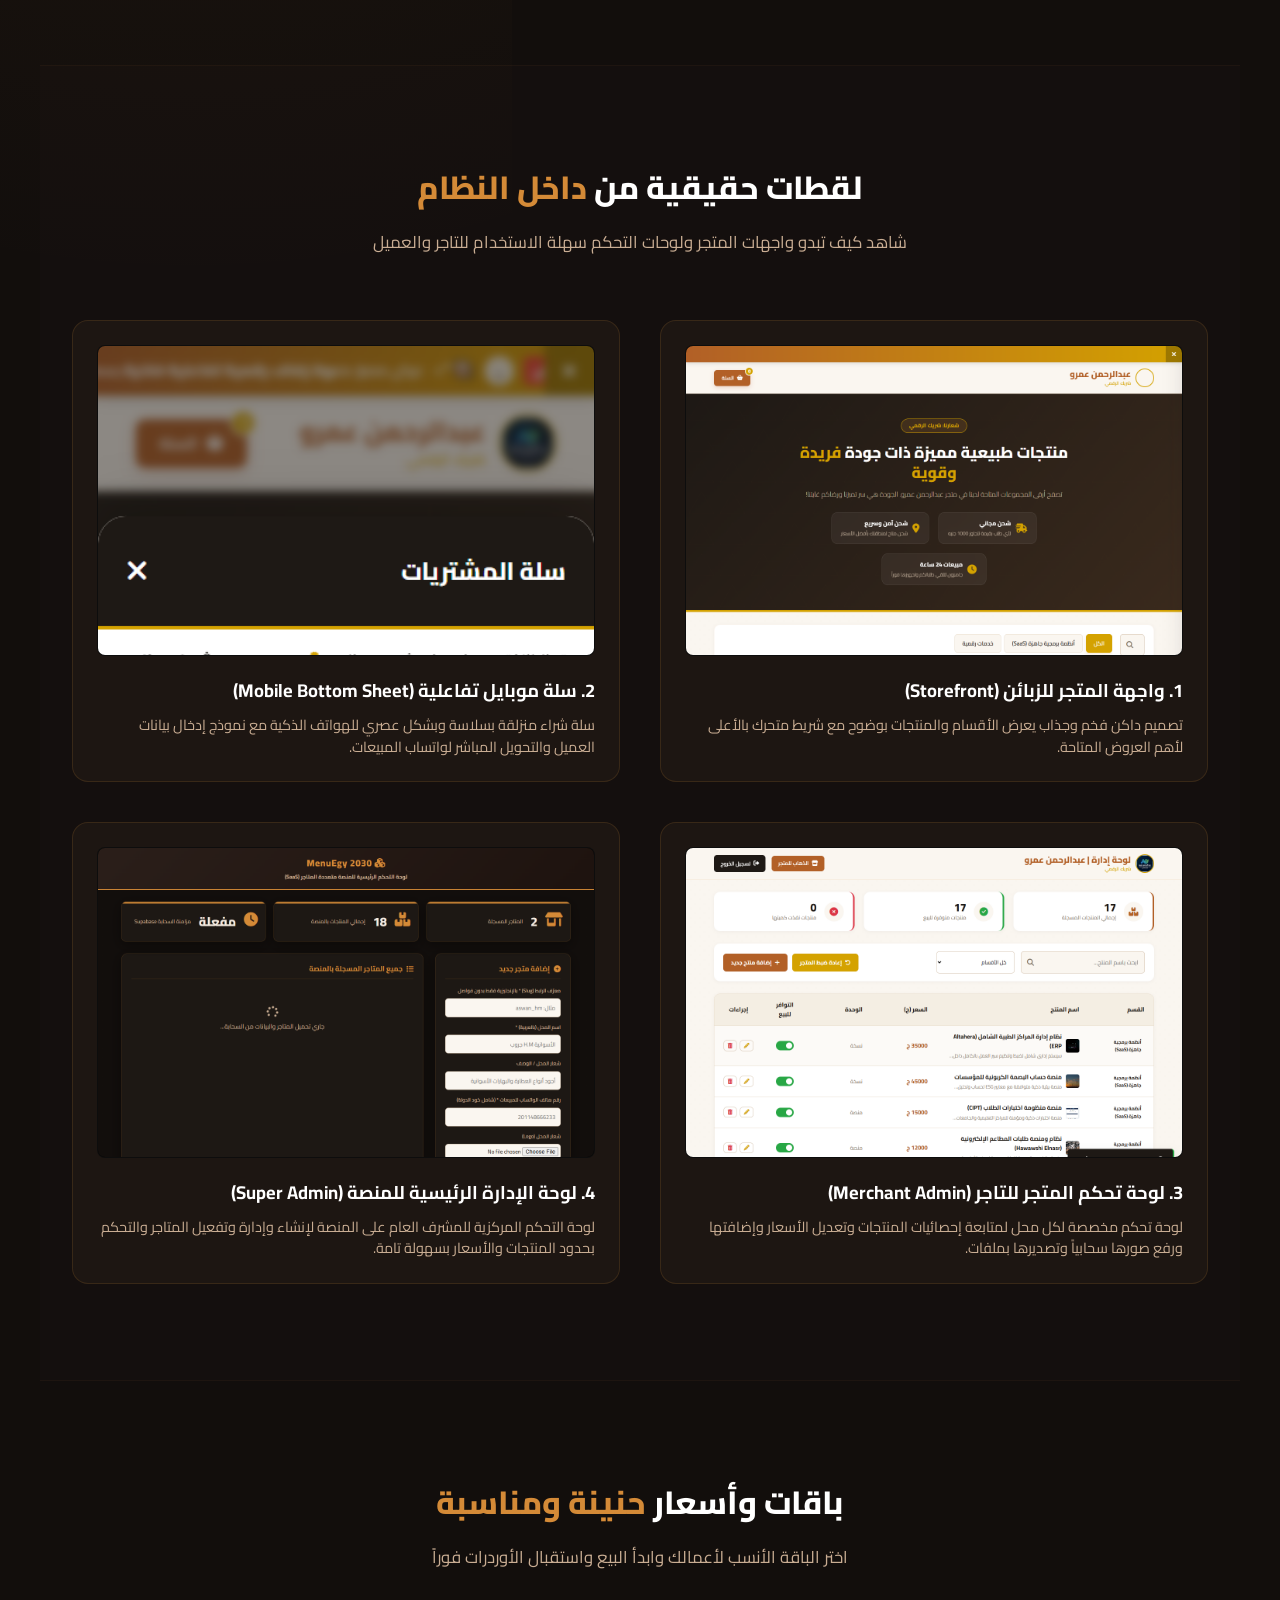
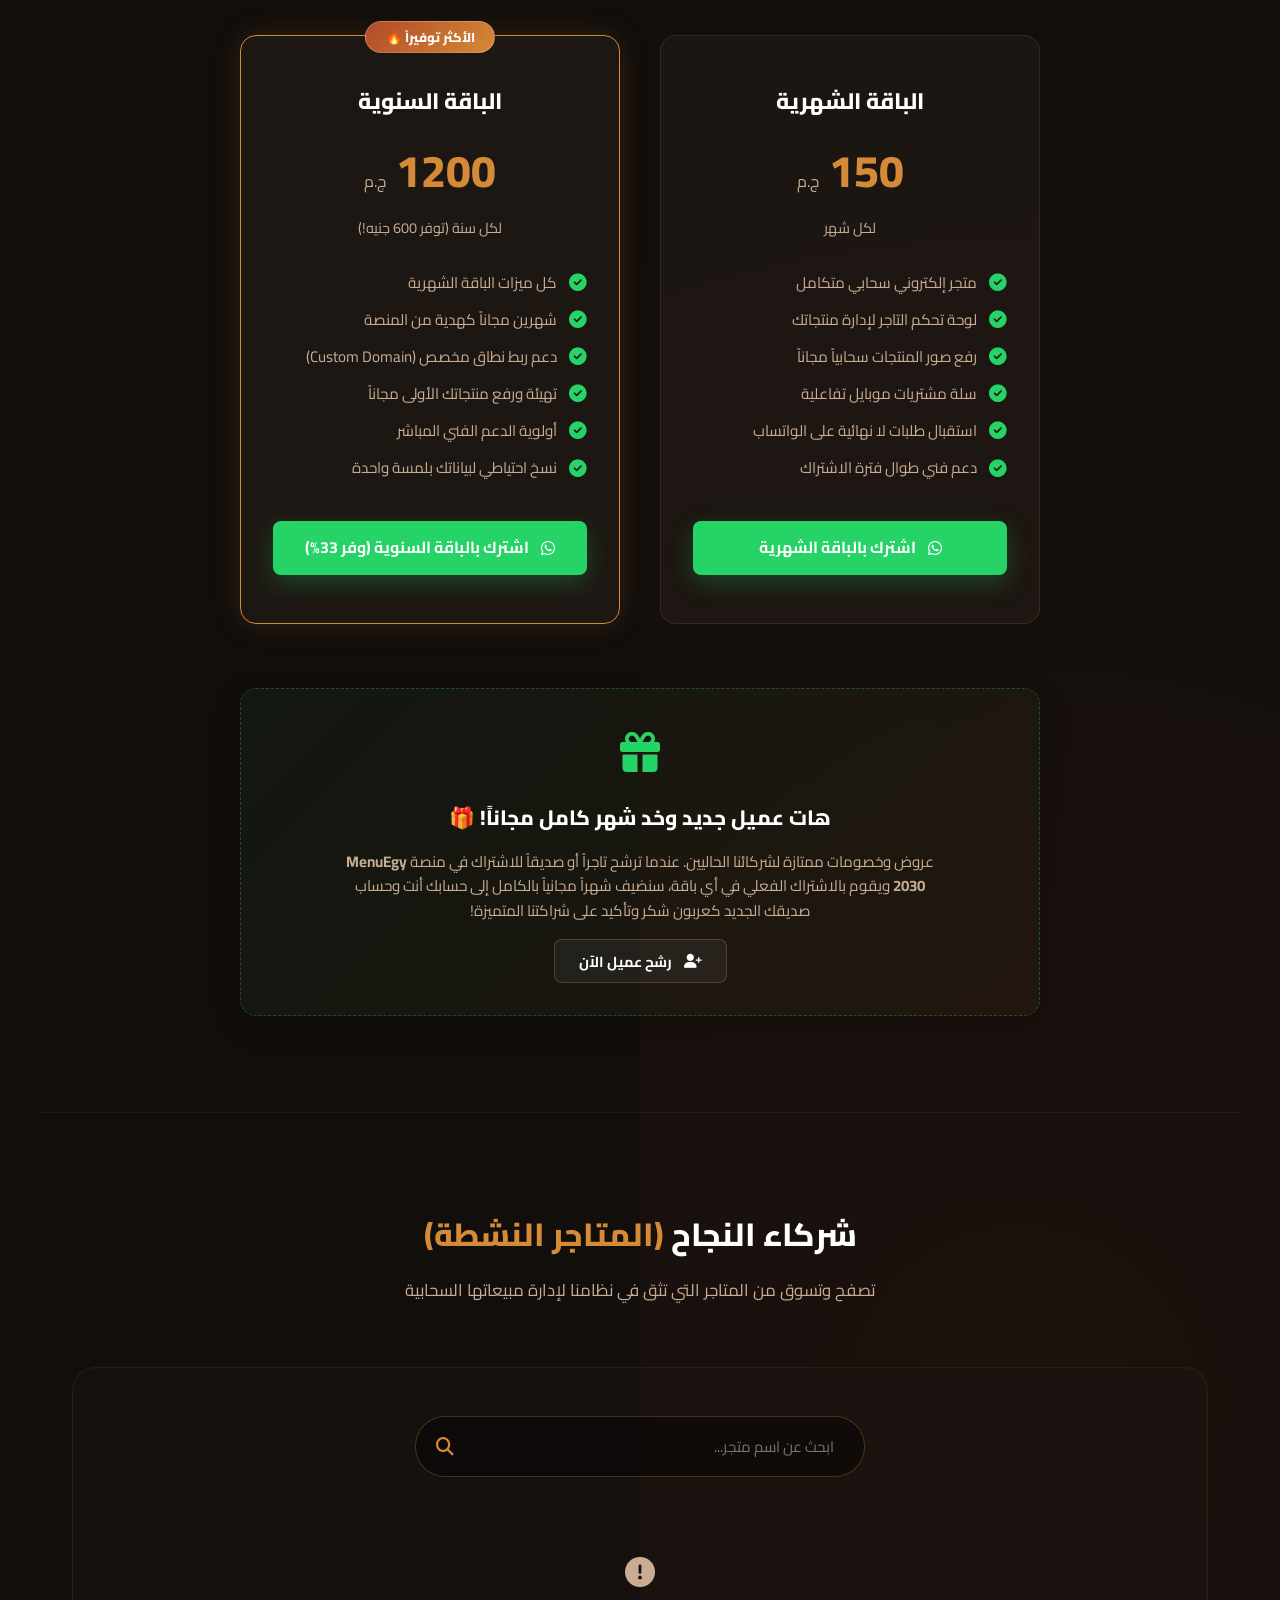
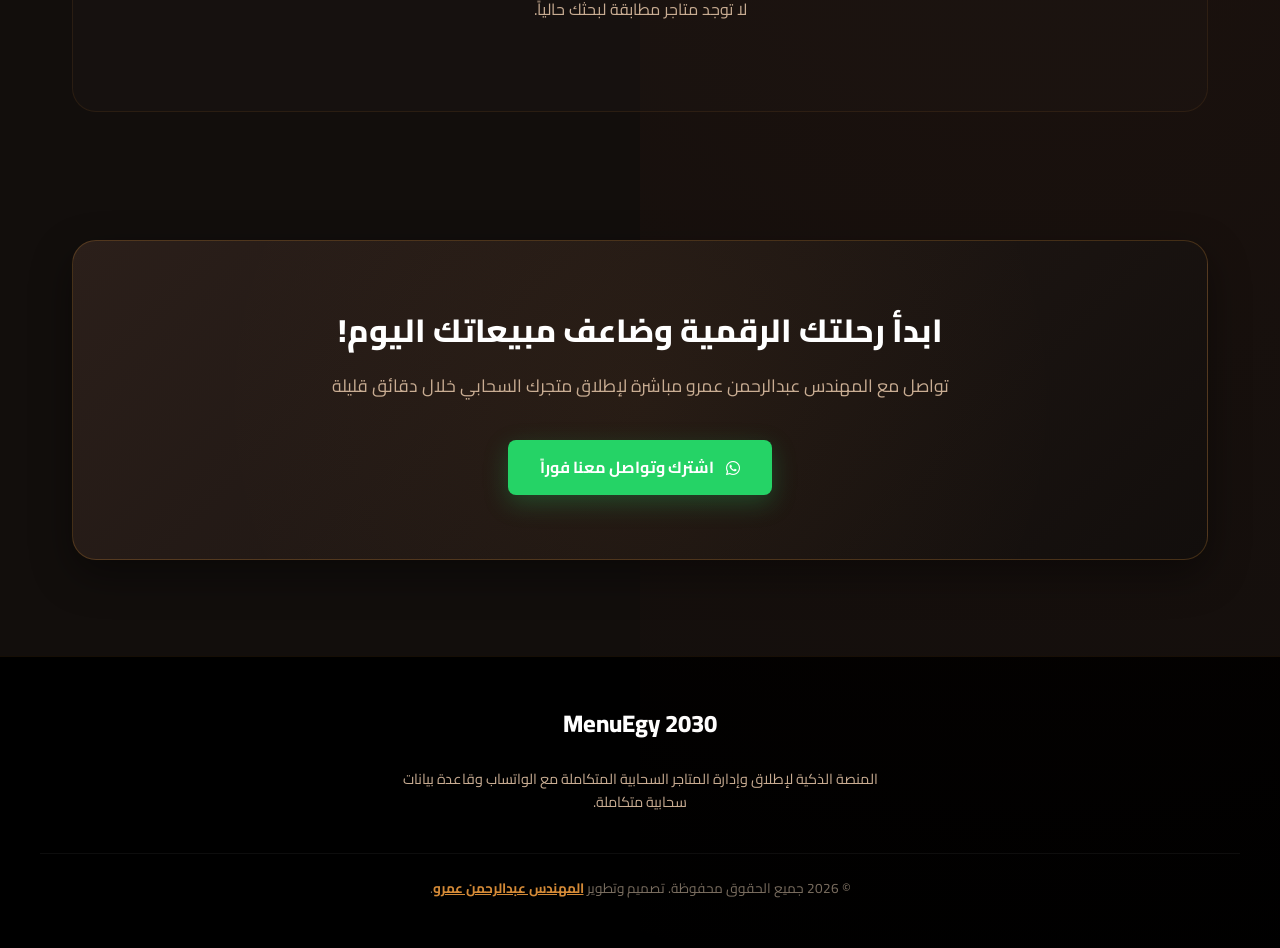
==== commit 856285f1: "feat: add subscription plans management, auto expiration block, and introductory about page with int" ====
--- a/index.html
+++ b/index.html
@@ -66,30 +66,264 @@
 </head>
 <body>
 
-  <!-- 1. Platform Shop Directory (Shown when no ?s= parameter is supplied) -->
-  <div id="platformDirectory" style="display: none; min-height: 100vh; background: #120e0c; color: #f7ede2; padding: 60px 20px; box-sizing: border-box;">
-    <div style="max-width: 900px; margin: 0 auto; text-align: center;">
-      <div style="font-size: 48px; color: #d48a37; margin-bottom: 15px;"><i class="fa-solid fa-cubes"></i></div>
-      <h1 style="font-size: 30px; font-weight: 800; margin-bottom: 8px; color: #fff;">أهلاً بكم في منصة MenuEgy 2030</h1>
-      <p style="color: #c9ad93; font-size: 15px; margin-bottom: 40px;">منصة المتاجر الإلكترونية المتكاملة. يرجى اختيار المتجر للتسوق:</p>
-      
-      <div style="max-width: 450px; margin: 0 auto 50px auto; background: rgba(0,0,0,0.4); border-radius: 30px; border: 1px solid rgba(212,138,55,0.3); padding: 5px 20px; display: flex; align-items: center; box-sizing: border-box;">
-        <input type="text" id="directorySearchInput" placeholder="ابحث عن اسم متجر..." oninput="filterDirectoryShops()" style="background: none; border: none; color: #fff; width: 100%; padding: 10px; outline: none; font-family: inherit; font-size: 15px; text-align: right;">
-        <i class="fa-solid fa-magnifying-glass" style="color: #d48a37; font-size:18px;"></i>
-      </div>
-
-      <div id="directoryShopsGrid" style="display: grid; grid-template-columns: repeat(auto-fill, minmax(260px, 1fr)); gap: 25px; box-sizing: border-box;">
-        <!-- Loading spinner -->
-        <div style="grid-column: 1/-1; text-align: center; padding: 40px; color:#c9ad93;">
-          <i class="fa-solid fa-spinner fa-spin" style="font-size:32px; margin-bottom:10px;"></i>
-          <p>جاري تحميل المتاجر من قاعدة البيانات السحابية...</p>
-        </div>
-      </div>
-    </div>
+  <!-- 1. Platform Sales Landing Page (Shown when no ?s= parameter is supplied) -->
+  <div id="platformDirectory" class="lp-wrapper" style="display: none;">
+    <!-- Header -->
+    <header class="lp-header">
+      <div class="lp-header-container">
+        <a href="#" class="lp-logo">
+          <i class="fa-solid fa-cubes"></i> MenuEgy <span>2030</span>
+        </a>
+        <nav class="lp-nav">
+          <div class="lp-nav-links">
+            <a href="about.html" class="lp-nav-link" style="color: var(--secondary-color); font-weight: 800;"><i class="fa-solid fa-calculator"></i> احسب توفيرك</a>
+            <a href="#features" class="lp-nav-link">المميزات</a>
+            <a href="#showcase" class="lp-nav-link">من داخل النظام</a>
+            <a href="#pricing" class="lp-nav-link">باقات الأسعار</a>
+            <a href="#shops" class="lp-nav-link">شركاء النجاح</a>
+          </div>
+          <a href="https://wa.me/201128007078?text=السلام%20عليكم%20م.%20عبدالرحمن،%20أريد%20الاستفسار%20عن%20منصة%20MenuEgy" target="_blank" class="lp-btn lp-btn-whatsapp" style="padding: 0.5rem 1.25rem; font-size: 0.85rem;">
+            <i class="fa-brands fa-whatsapp"></i> اشترك الآن
+          </a>
+        </nav>
+      </div>
+    </header>
+
+    <!-- Hero Section -->
+    <section class="lp-hero">
+      <div class="lp-hero-container">
+        <div class="lp-hero-content">
+          <div class="lp-slogan-badge">
+            <i class="fa-solid fa-rocket"></i> منصة المتاجر السحابية الأسهل في مصر
+          </div>
+          <h1>ابنِ متجرك الإلكتروني المتكامل <br><span>المرتبط بالواتساب في دقائق!</span></h1>
+          <p>صممنا منصة MenuEgy 2030 لتمكين التجار والمطاعم وأصحاب الأعمال من إطلاق متاجرهم السحابية لعرض وتوصيل بضائعهم مع سلة مشتريات موبايل انزلاقية وتحويل فوري للمبيعات على الواتساب الشخصي!</p>
+          <div class="lp-cta-group">
+            <a href="https://wa.me/201128007078?text=السلام%20عليكم%20م.%20عبدالرحمن،%20أريد%20الاشتراك%20في%20منصة%20MenuEgy%20والحصول%20على%20متجر%20إلكتروني%20خاص%20بي" target="_blank" class="lp-btn lp-btn-whatsapp">
+              <i class="fa-brands fa-whatsapp"></i> تواصل معنا واشترك الآن
+            </a>
+            <a href="about.html" class="lp-btn lp-btn-secondary" style="border-color: var(--secondary-color); color: var(--secondary-color); background: rgba(212,138,55,0.05);">
+              <i class="fa-solid fa-calculator"></i> احسب أرباحك وتوفيرك
+            </a>
+            <a href="#features" class="lp-btn lp-btn-secondary">استكشف المزايا</a>
+          </div>
+        </div>
+        <div class="lp-hero-visual">
+          <div class="lp-hero-mockup">
+            <img src="images/landing/storefront.png" alt="شاشة واجهة المتجر للزبائن">
+          </div>
+        </div>
+      </div>
+    </section>
+
+    <!-- Section: Features -->
+    <section id="features" class="lp-section">
+      <div class="lp-section-title-container">
+        <h2 class="lp-section-title">لماذا تختار منصة <span>MenuEgy 2030</span>؟</h2>
+        <p class="lp-section-subtitle">نوفر لك كل الأدوات التي تحتاجها لإدارة مبيعاتك وعرض منتجاتك باحترافية وسرعة فائقة</p>
+      </div>
+      <div class="lp-features-grid">
+        <div class="lp-feature-card">
+          <div class="lp-feature-icon"><i class="fa-solid fa-cloud-bolt"></i></div>
+          <h3>بيانات سحابية متكاملة</h3>
+          <p>ربط كامل مع قاعدة بيانات Supabase السحابية لضمان سرعة تصفح فائقة ومزامنة مستمرة لبيانات متجرك.</p>
+        </div>
+        <div class="lp-feature-card">
+          <div class="lp-feature-icon"><i class="fa-brands fa-whatsapp"></i></div>
+          <h3>طلب فوري على الواتساب</h3>
+          <p>يصلك الطلب بالتفصيل وباسم المشتري وعنوانه ومحافظته وتكلفة الشحن ورابط المنتجات في رسالة واتساب منسقة بلمسة واحدة.</p>
+        </div>
+        <div class="lp-feature-card">
+          <div class="lp-feature-icon"><i class="fa-solid fa-mobile-screen-button"></i></div>
+          <h3>سلة موبايل تفاعلية</h3>
+          <p>سلة مشتريات Mobile Bottom Sheet منزلقة من الأسفل كالتطبيقات الأصلية لتحسين نسبة التحويل والمبيعات.</p>
+        </div>
+        <div class="lp-feature-card">
+          <div class="lp-feature-icon"><i class="fa-solid fa-image"></i></div>
+          <h3>رفع الصور سحابياً</h3>
+          <p>ارفع صور منتجاتك بضغطة زر مباشرة من لوحة التحكم دون الحاجة لروابط خارجية عبر مخازن Supabase Storage.</p>
+        </div>
+        <div class="lp-feature-card">
+          <div class="lp-feature-icon"><i class="fa-solid fa-tags"></i></div>
+          <h3>عروض الجملة والكمية</h3>
+          <p>حدد أسعار بيع بالتجزئة وأسعار جملة خاصة بناءً على الكمية التي يضيفها المشتري في السلة لتنشيط مبيعاتك.</p>
+        </div>
+        <div class="lp-feature-card">
+          <div class="lp-feature-icon"><i class="fa-solid fa-database"></i></div>
+          <h3>نسخ احتياطي واستعادة</h3>
+          <p>قم بتصدير منتجات متجرك بملف JSON كنسخة احتياطية، أو استيرادها لتعديل الأسعار دفعة واحدة بلمح البصر.</p>
+        </div>
+      </div>
+    </section>
+
+    <!-- Section: Inside the System -->
+    <section id="showcase" class="lp-section" style="background: rgba(30, 24, 20, 0.2); border-top: 1px solid rgba(212, 138, 55, 0.05); border-bottom: 1px solid rgba(212, 138, 55, 0.05);">
+      <div class="lp-section-title-container">
+        <h2 class="lp-section-title">لقطات حقيقية من <span>داخل النظام</span></h2>
+        <p class="lp-section-subtitle">شاهد كيف تبدو واجهات المتجر ولوحات التحكم سهلة الاستخدام للتاجر والعميل</p>
+      </div>
+      <div class="lp-showcase-grid">
+        <!-- Card 1 -->
+        <div class="lp-showcase-card">
+          <div class="lp-showcase-image-wrapper">
+            <img src="images/landing/storefront.png" class="lp-showcase-img" alt="واجهة المتجر">
+          </div>
+          <div class="lp-showcase-info">
+            <h3>1. واجهة المتجر للزبائن (Storefront)</h3>
+            <p>تصميم داكن فخم وجذاب يعرض الأقسام والمنتجات بوضوح مع شريط متحرك بالأعلى لأهم العروض المتاحة.</p>
+          </div>
+        </div>
+        <!-- Card 2 -->
+        <div class="lp-showcase-card">
+          <div class="lp-showcase-image-wrapper">
+            <img src="images/landing/mobile_cart.png" class="lp-showcase-img" alt="سلة المشتريات موبايل">
+          </div>
+          <div class="lp-showcase-info">
+            <h3>2. سلة موبايل تفاعلية (Mobile Bottom Sheet)</h3>
+            <p>سلة شراء منزلقة بسلاسة وبشكل عصري للهواتف الذكية مع نموذج إدخال بيانات العميل والتحويل المباشر لواتساب المبيعات.</p>
+          </div>
+        </div>
+        <!-- Card 3 -->
+        <div class="lp-showcase-card">
+          <div class="lp-showcase-image-wrapper">
+            <img src="images/landing/admin_dashboard.png" class="lp-showcase-img" alt="لوحة تحكم المتجر">
+          </div>
+          <div class="lp-showcase-info">
+            <h3>3. لوحة تحكم المتجر للتاجر (Merchant Admin)</h3>
+            <p>لوحة تحكم مخصصة لكل محل لمتابعة إحصائيات المنتجات وتعديل الأسعار وإضافتها ورفع صورها سحابياً وتصديرها بملفات.</p>
+          </div>
+        </div>
+        <!-- Card 4 -->
+        <div class="lp-showcase-card">
+          <div class="lp-showcase-image-wrapper">
+            <img src="images/landing/super_admin.png" class="lp-showcase-img" alt="لوحة السوبر أدمن">
+          </div>
+          <div class="lp-showcase-info">
+            <h3>4. لوحة الإدارة الرئيسية للمنصة (Super Admin)</h3>
+            <p>لوحة التحكم المركزية للمشرف العام على المنصة لإنشاء وإدارة وتفعيل المتاجر والتحكم بحدود المنتجات والأسعار بسهولة تامة.</p>
+          </div>
+        </div>
+      </div>
+    </section>
+
+    <!-- Section: Pricing Plans -->
+    <section id="pricing" class="lp-section">
+      <div class="lp-section-title-container">
+        <h2 class="lp-section-title">باقات وأسعار <span>حنينة ومناسبة</span></h2>
+        <p class="lp-section-subtitle">اختر الباقة الأنسب لأعمالك وابدأ البيع واستقبال الأوردرات فوراً</p>
+      </div>
+      <div class="lp-pricing-grid">
+        <!-- Monthly Card -->
+        <div class="lp-pricing-card">
+          <h3 class="lp-pricing-name">الباقة الشهرية</h3>
+          <div class="lp-pricing-price">150 <span>ج.م</span></div>
+          <div class="lp-pricing-period">لكل شهر</div>
+          <ul class="lp-pricing-features">
+            <li><i class="fa-solid fa-circle-check"></i> متجر إلكتروني سحابي متكامل</li>
+            <li><i class="fa-solid fa-circle-check"></i> لوحة تحكم التاجر لإدارة منتجاتك</li>
+            <li><i class="fa-solid fa-circle-check"></i> رفع صور المنتجات سحابياً مجاناً</li>
+            <li><i class="fa-solid fa-circle-check"></i> سلة مشتريات موبايل تفاعلية</li>
+            <li><i class="fa-solid fa-circle-check"></i> استقبال طلبات لا نهائية على الواتساب</li>
+            <li><i class="fa-solid fa-circle-check"></i> دعم فني طوال فترة الاشتراك</li>
+          </ul>
+          <a href="https://wa.me/201128007078?text=السلام%20عليكم%20م.%20عبدالرحمن،%20أريد%20الاشتراك%20في%20منصة%20MenuEgy%20بالباقة%20الشهرية%20(150%20ج)" target="_blank" class="lp-btn lp-btn-whatsapp" style="width: 100%;">
+            <i class="fa-brands fa-whatsapp"></i> اشترك بالباقة الشهرية
+          </a>
+        </div>
+
+        <!-- Annual Card -->
+        <div class="lp-pricing-card featured">
+          <h3 class="lp-pricing-name">الباقة السنوية</h3>
+          <div class="lp-pricing-price">1200 <span>ج.م</span></div>
+          <div class="lp-pricing-period">لكل سنة (توفر 600 جنيه!)</div>
+          <ul class="lp-pricing-features">
+            <li><i class="fa-solid fa-circle-check"></i> كل ميزات الباقة الشهرية</li>
+            <li><i class="fa-solid fa-circle-check"></i> شهرين مجاناً كهدية من المنصة</li>
+            <li><i class="fa-solid fa-circle-check"></i> دعم ربط نطاق مخصص (Custom Domain)</li>
+            <li><i class="fa-solid fa-circle-check"></i> تهيئة ورفع منتجاتك الأولى مجاناً</li>
+            <li><i class="fa-solid fa-circle-check"></i> أولوية الدعم الفني المباشر</li>
+            <li><i class="fa-solid fa-circle-check"></i> نسخ احتياطي لبياناتك بلمسة واحدة</li>
+          </ul>
+          <a href="https://wa.me/201128007078?text=السلام%20عليكم%20م.%20عبدالرحمن،%20أريد%20الاشتراك%20في%20منصة%20MenuEgy%20بالباقة%20السنوية%20(1200%20ج)" target="_blank" class="lp-btn lp-btn-whatsapp" style="width: 100%;">
+            <i class="fa-brands fa-whatsapp"></i> اشترك بالباقة السنوية (وفر 33%)
+          </a>
+        </div>
+      </div>
+
+      <!-- Referral Offer Banner -->
+      <div class="lp-referral-box">
+        <div class="lp-referral-icon"><i class="fa-solid fa-gift"></i></div>
+        <h3>هات عميل جديد وخد شهر كامل مجاناً! 🎁</h3>
+        <p>عروض وخصومات ممتازة لشركائنا الحاليين. عندما ترشح تاجراً أو صديقاً للاشتراك في منصة <strong>MenuEgy 2030</strong> ويقوم بالاشتراك الفعلي في أي باقة، سنضيف شهراً مجانياً بالكامل إلى حسابك أنت وحساب صديقك الجديد كعربون شكر وتأكيد على شراكتنا المتميزة!</p>
+        <a href="https://wa.me/201128007078?text=السلام%20عليكم%20م.%20عبدالرحمن،%20أريد%20ترشيح%20عميل%20جديد%20للاشتراك%20في%20منصة%20MenuEgy" target="_blank" class="lp-btn lp-btn-secondary" style="padding: 0.6rem 1.5rem; font-size: 0.9rem;">
+          <i class="fa-solid fa-user-plus"></i> رشح عميل الآن
+        </a>
+      </div>
+    </section>
+
+    <!-- Section: Shops Directory (Partners of success) -->
+    <section id="shops" class="lp-section" style="border-top: 1px solid rgba(212, 138, 55, 0.1);">
+      <div class="lp-section-title-container">
+        <h2 class="lp-section-title">شركاء النجاح <span>(المتاجر النشطة)</span></h2>
+        <p class="lp-section-subtitle">تصفح وتسوق من المتاجر التي تثق في نظامنا لإدارة مبيعاتها السحابية</p>
+      </div>
+
+      <div class="lp-directory-container">
+        <div style="max-width: 450px; margin: 0 auto 40px auto; background: rgba(0,0,0,0.4); border-radius: 30px; border: 1px solid rgba(212,138,55,0.3); padding: 5px 20px; display: flex; align-items: center; box-sizing: border-box;">
+          <input type="text" id="directorySearchInput" placeholder="ابحث عن اسم متجر..." oninput="filterDirectoryShops()" style="background: none; border: none; color: #fff; width: 100%; padding: 10px; outline: none; font-family: inherit; font-size: 15px; text-align: right;">
+          <i class="fa-solid fa-magnifying-glass" style="color: #d48a37; font-size:18px;"></i>
+        </div>
+
+        <div id="directoryShopsGrid" style="display: grid; grid-template-columns: repeat(auto-fill, minmax(260px, 1fr)); gap: 25px; box-sizing: border-box;">
+          <!-- Loading spinner -->
+          <div style="grid-column: 1/-1; text-align: center; padding: 40px; color:#c9ad93;">
+            <i class="fa-solid fa-spinner fa-spin" style="font-size:32px; margin-bottom:10px;"></i>
+            <p>جاري تحميل المتاجر من قاعدة البيانات السحابية...</p>
+          </div>
+        </div>
+      </div>
+    </section>
+
+    <!-- Bottom CTA Bar -->
+    <section class="lp-section" style="padding-top: 2rem; padding-bottom: 6rem;">
+      <div class="lp-cta-bar">
+        <div class="lp-cta-bar-content">
+          <h2>ابدأ رحلتك الرقمية وضاعف مبيعاتك اليوم!</h2>
+          <p>تواصل مع المهندس عبدالرحمن عمرو مباشرة لإطلاق متجرك السحابي خلال دقائق قليلة</p>
+          <a href="https://wa.me/201128007078?text=السلام%20عليكم%20م.%20عبدالرحمن،%20أريد%20الاشتراك%20في%20منصة%20MenuEgy%20والحصول%20على%20متجر%20إلكتروني%20خاص%20بي" target="_blank" class="lp-btn lp-btn-whatsapp">
+            <i class="fa-brands fa-whatsapp"></i> اشترك وتواصل معنا فوراً
+          </a>
+        </div>
+      </div>
+    </section>
+
+    <!-- Footer -->
+    <footer style="margin-top: 0; padding: 3rem 2rem; background: #000; border-top: 1px solid rgba(212, 138, 55, 0.1); text-align: center; color: #7a6e60;">
+      <div style="max-width: 1200px; margin: 0 auto; display: flex; flex-direction: column; gap: 1.5rem; align-items: center;">
+        <h2 style="color: var(--white); font-weight: 800; font-size: 1.5rem; margin: 0;">MenuEgy 2030</h2>
+        <p style="color: #c9ad93; font-size: 0.9rem; margin: 0; max-width: 500px;">المنصة الذكية لإطلاق وإدارة المتاجر السحابية المتكاملة مع الواتساب وقاعدة بيانات سحابية متكاملة.</p>
+        <div style="font-size: 0.85rem; color: #7a6e60; margin-top: 1rem; border-top: 1px solid rgba(255,255,255,0.05); padding-top: 1.5rem; width: 100%;">
+          &copy; 2026 جميع الحقوق محفوظة. 
+          تصميم وتطوير <a href="https://abdelrahman-amr1.github.io/AbdelrahmanAmr/#portfolio" target="_blank" style="color: var(--secondary-color); text-decoration: underline; font-weight: 700;">المهندس عبدالرحمن عمرو</a>.
+        </div>
+      </div>
+    </footer>
   </div>
 
   <!-- 2. Storefront App (Shown only when shop ?s= slug is provided) -->
   <div id="storefrontApp" style="display: none;">
+    <!-- Featured Marquee Bar -->
+    <div class="featured-marquee-bar" id="featuredMarqueeBar" style="display: none;">
+      <div class="marquee-content-container">
+        <div class="marquee-text-wrapper" id="marqueeTextWrapper">
+          <!-- Dynamically populated featured items -->
+        </div>
+      </div>
+      <button class="toggle-marquee-btn" onclick="toggleMarqueeBar()" title="إغلاق شريط العروض">
+        <i class="fa-solid fa-xmark"></i>
+      </button>
+    </div>
+
     <!-- Header -->
     <header id="storefrontHeader">
       <div class="header-container">
@@ -182,69 +416,72 @@
         </button>
       </div>
 
-      <!-- Free Shipping Tracker -->
-      <div class="shipping-tracker" id="shippingTracker">
-        <div class="shipping-tracker-text">
-          <span id="shippingTrackerMsg">أضف منتجات للحصول على شحن مجاني</span>
-          <strong id="shippingTrackerAmount">0 ج متبقية</strong>
-        </div>
-        <div class="shipping-tracker-progress-bg">
-          <div class="shipping-tracker-progress-bar" id="shippingTrackerProgress"></div>
-        </div>
-      </div>
-
-      <!-- Cart Items list -->
-      <div class="cart-items-list" id="cartItemsList">
-        <!-- Dynamically Rendered Cart Items -->
-      </div>
-
-      <!-- Checkout section -->
-      <div class="cart-checkout-section" id="cartCheckoutSection" style="display: none;">
-        <div class="cart-summary-row">
-          <span>إجمالي المشتريات:</span>
-          <span id="cartSubtotal">0 ج</span>
-        </div>
-        <div class="cart-summary-row">
-          <span>مصاريف الشحن:</span>
-          <span id="cartShipping">احسب أولاً</span>
-        </div>
-        <div class="cart-summary-row total">
-          <span>الإجمالي الكلي:</span>
-          <span id="cartTotal">0 ج</span>
-        </div>
-
-        <!-- Customer Checkout Details Form -->
-        <form class="checkout-form" id="checkoutForm" onsubmit="handleCheckout(event)">
-          <div class="form-group">
-            <label for="custName"><i class="fa-solid fa-user"></i> الاسم بالكامل *</label>
-            <input type="text" id="custName" required placeholder="أدخل اسمك لتجهيز الأوردر">
-          </div>
-          
-          <div class="form-group">
-            <label for="custCity"><i class="fa-solid fa-map-location-dot"></i> المحافظة *</label>
-            <select id="custCity" required onchange="calculateShippingPrice()">
-              <option value="" disabled selected>اختر محافظة التوصيل</option>
-              <option value="cairo">القاهرة</option>
-              <option value="giza">الجيزة</option>
-              <option value="others">محافظة أخرى</option>
-            </select>
-          </div>
-          
-          <div class="form-group">
-            <label for="custAddress"><i class="fa-solid fa-house"></i> العنوان بالتفصيل *</label>
-            <input type="text" id="custAddress" required placeholder="المنطقة، اسم الشارع، رقم العقار">
-          </div>
-          
-          <div class="form-group">
-            <label for="custPhone"><i class="fa-solid fa-phone"></i> رقم الهاتف (متاح عليه واتس) *</label>
-            <input type="tel" id="custPhone" required placeholder="01xxxxxxxxx">
-          </div>
-
-          <button type="submit" class="whatsapp-checkout-btn">
-            <i class="fa-brands fa-whatsapp"></i>
-            <span>إرسال الطلب عبر الواتساب</span>
-          </button>
-        </form>
+      <!-- Scrollable Body wrapper to fix scrolling issues -->
+      <div class="cart-drawer-body" style="flex: 1; overflow-y: auto; display: flex; flex-direction: column;">
+        <!-- Free Shipping Tracker -->
+        <div class="shipping-tracker" id="shippingTracker">
+          <div class="shipping-tracker-text">
+            <span id="shippingTrackerMsg">أضف منتجات للحصول على شحن مجاني</span>
+            <strong id="shippingTrackerAmount">0 ج متبقية</strong>
+          </div>
+          <div class="shipping-tracker-progress-bg">
+            <div class="shipping-tracker-progress-bar" id="shippingTrackerProgress"></div>
+          </div>
+        </div>
+
+        <!-- Cart Items list -->
+        <div class="cart-items-list" id="cartItemsList">
+          <!-- Dynamically Rendered Cart Items -->
+        </div>
+
+        <!-- Checkout section -->
+        <div class="cart-checkout-section" id="cartCheckoutSection" style="display: none;">
+          <div class="cart-summary-row">
+            <span>إجمالي المشتريات:</span>
+            <span id="cartSubtotal">0 ج</span>
+          </div>
+          <div class="cart-summary-row">
+            <span>مصاريف الشحن:</span>
+            <span id="cartShipping">احسب أولاً</span>
+          </div>
+          <div class="cart-summary-row total">
+            <span>الإجمالي الكلي:</span>
+            <span id="cartTotal">0 ج</span>
+          </div>
+
+          <!-- Customer Checkout Details Form -->
+          <form class="checkout-form" id="checkoutForm" onsubmit="handleCheckout(event)">
+            <div class="form-group">
+              <label for="custName"><i class="fa-solid fa-user"></i> الاسم بالكامل *</label>
+              <input type="text" id="custName" required placeholder="أدخل اسمك لتجهيز الأوردر">
+            </div>
+            
+            <div class="form-group">
+              <label for="custCity"><i class="fa-solid fa-map-location-dot"></i> المحافظة *</label>
+              <select id="custCity" required onchange="calculateShippingPrice()">
+                <option value="" disabled selected>اختر محافظة التوصيل</option>
+                <option value="cairo">القاهرة</option>
+                <option value="giza">الجيزة</option>
+                <option value="others">محافظة أخرى</option>
+              </select>
+            </div>
+            
+            <div class="form-group">
+              <label for="custAddress"><i class="fa-solid fa-house"></i> العنوان بالتفصيل *</label>
+              <input type="text" id="custAddress" required placeholder="المنطقة، اسم الشارع، رقم العقار">
+            </div>
+            
+            <div class="form-group">
+              <label for="custPhone"><i class="fa-solid fa-phone"></i> رقم الهاتف (متاح عليه واتس) *</label>
+              <input type="tel" id="custPhone" required placeholder="01xxxxxxxxx">
+            </div>
+
+            <button type="submit" class="whatsapp-checkout-btn">
+              <i class="fa-brands fa-whatsapp"></i>
+              <span>إرسال الطلب عبر الواتساب</span>
+            </button>
+          </form>
+        </div>
       </div>
     </div>
 
--- a/css/style.css
+++ b/css/style.css
@@ -637,14 +637,15 @@
 .cart-drawer {
   position: fixed;
   top: 0;
-  left: 0;
+  right: 0;
+  left: auto;
   width: 100%;
   max-width: 480px;
   height: 100vh;
   background: var(--light-color);
   z-index: 1001;
   box-shadow: var(--shadow-lg);
-  transform: translateX(-100%);
+  transform: translateX(100%);
   transition: var(--transition-normal);
   display: flex;
   flex-direction: column;
@@ -653,6 +654,26 @@
 
 .cart-drawer.open {
   transform: translateX(0);
+}
+
+/* Mobile Bottom Sheet Cart Drawer */
+@media (max-width: 768px) {
+  .cart-drawer {
+    top: auto;
+    bottom: 0;
+    right: 0;
+    left: 0;
+    width: 100%;
+    max-width: 100%;
+    height: 82vh;
+    border-radius: 24px 24px 0 0;
+    transform: translateY(100%);
+    box-shadow: 0 -10px 40px rgba(0, 0, 0, 0.2);
+  }
+  
+  .cart-drawer.open {
+    transform: translateY(0);
+  }
 }
 
 .cart-drawer-header {
@@ -716,8 +737,6 @@
 
 /* Cart Items Container */
 .cart-items-list {
-  flex: 1;
-  overflow-y: auto;
   padding: 1.5rem;
   display: flex;
   flex-direction: column;
@@ -873,6 +892,7 @@
   font-size: 0.9rem;
   outline: none;
   background: var(--light-color);
+  color: var(--dark-color);
   transition: var(--transition-fast);
 }
 
@@ -1340,3 +1360,767 @@
   font-size: 0.8rem;
   color: var(--gray-600);
 }
+
+/* Featured Marquee Bar */
+.featured-marquee-bar {
+  background: linear-gradient(90deg, var(--primary-color) 0%, var(--secondary-color) 100%);
+  color: var(--white);
+  height: 42px;
+  display: flex;
+  align-items: center;
+  justify-content: space-between;
+  position: relative;
+  z-index: 950;
+  overflow: hidden;
+  box-shadow: 0 2px 10px rgba(0, 0, 0, 0.15);
+  transition: all 0.3s cubic-bezier(0.4, 0, 0.2, 1);
+  direction: ltr;
+}
+
+.featured-marquee-bar.closed {
+  height: 0px !important;
+  border-bottom: 0px transparent !important;
+}
+
+/* Floating Expand Tab when Marquee is closed */
+.marquee-collapsed-trigger {
+  position: fixed;
+  top: 10px;
+  left: 20px;
+  background: var(--secondary-color);
+  color: var(--white);
+  border: 1px solid rgba(255,255,255,0.2);
+  padding: 0.4rem 0.8rem;
+  border-radius: var(--border-radius-sm);
+  font-size: 0.75rem;
+  font-weight: 700;
+  cursor: pointer;
+  z-index: 1100;
+  box-shadow: var(--shadow-md);
+  display: flex;
+  align-items: center;
+  gap: 0.4rem;
+  transition: var(--transition-fast);
+}
+
+.marquee-collapsed-trigger:hover {
+  background: var(--primary-color);
+  transform: translateY(-1px);
+}
+
+.marquee-content-container {
+  flex: 1;
+  overflow: hidden;
+  white-space: nowrap;
+  position: relative;
+  height: 100%;
+  display: flex;
+  align-items: center;
+  padding: 0 1rem;
+}
+
+.marquee-text-wrapper {
+  display: inline-flex;
+  gap: 6rem;
+  align-items: center;
+  position: absolute;
+  direction: rtl;
+  will-change: transform;
+  animation: marquee-run 35s linear infinite;
+}
+
+@keyframes marquee-run {
+  0% { transform: translateX(100%); }
+  100% { transform: translateX(-100%); }
+}
+
+.marquee-item {
+  display: inline-flex;
+  align-items: center;
+  gap: 0.5rem;
+  font-size: 0.85rem;
+  color: var(--white);
+  text-decoration: none;
+  cursor: pointer;
+  transition: var(--transition-fast);
+}
+
+.marquee-item:hover {
+  text-shadow: 0 0 8px rgba(255,255,255,0.8);
+  transform: scale(1.02);
+}
+
+.marquee-item .badge-offer {
+  background: #ea4335;
+  color: var(--white);
+  font-size: 0.7rem;
+  font-weight: 800;
+  padding: 0.2rem 0.5rem;
+  border-radius: 4px;
+  animation: pulse 1.5s infinite;
+}
+
+@keyframes pulse {
+  0% { transform: scale(1); }
+  50% { transform: scale(1.06); }
+  100% { transform: scale(1); }
+}
+
+.toggle-marquee-btn {
+  background: rgba(0, 0, 0, 0.25);
+  border: none;
+  color: var(--white);
+  width: 42px;
+  height: 42px;
+  display: flex;
+  align-items: center;
+  justify-content: center;
+  cursor: pointer;
+  font-size: 1rem;
+  transition: var(--transition-fast);
+}
+
+.toggle-marquee-btn:hover {
+  background: rgba(0, 0, 0, 0.4);
+}
+
+/* Wholesale Wholesale Badges and Styles */
+.wholesale-badge {
+  display: inline-flex;
+  align-items: center;
+  gap: 0.4rem;
+  background: rgba(212, 138, 55, 0.1);
+  border: 1px solid var(--secondary-color);
+  color: var(--secondary-color);
+  font-size: 0.8rem;
+  font-weight: 700;
+  padding: 0.3rem 0.6rem;
+  border-radius: var(--border-radius-sm);
+  margin-top: 0.5rem;
+  align-self: flex-start;
+}
+
+.cart-item-offer-applied {
+  font-size: 0.75rem;
+  color: var(--success-color);
+  font-weight: 700;
+  display: flex;
+  align-items: center;
+  gap: 0.25rem;
+  margin-top: 0.2rem;
+}
+
+/* ==========================================================================
+   MenuEgy 2030 Landing Page Styles (Premium Sales Promo Page)
+   ========================================================================== */
+
+.lp-wrapper {
+  background-color: #120e0c;
+  color: #f7ede2;
+  font-family: var(--font-family-arabic);
+  min-height: 100vh;
+  position: relative;
+  overflow: hidden;
+}
+
+/* Background Grids & Blobs */
+.lp-wrapper::before {
+  content: '';
+  position: absolute;
+  top: -10%;
+  left: -10%;
+  width: 50%;
+  height: 50%;
+  background: radial-gradient(circle, rgba(212, 138, 55, 0.08) 0%, transparent 70%);
+  z-index: 1;
+  pointer-events: none;
+}
+
+.lp-wrapper::after {
+  content: '';
+  position: absolute;
+  bottom: -10%;
+  right: -10%;
+  width: 60%;
+  height: 60%;
+  background: radial-gradient(circle, rgba(178, 74, 39, 0.06) 0%, transparent 70%);
+  z-index: 1;
+  pointer-events: none;
+}
+
+.lp-header {
+  border-bottom: 1px solid rgba(212, 138, 55, 0.1);
+  padding: 1.25rem 2rem;
+  background: rgba(18, 14, 12, 0.85);
+  backdrop-filter: blur(12px);
+  -webkit-backdrop-filter: blur(12px);
+  position: sticky;
+  top: 0;
+  z-index: 100;
+}
+
+.lp-header-container {
+  max-width: 1200px;
+  margin: 0 auto;
+  display: flex;
+  justify-content: space-between;
+  align-items: center;
+}
+
+.lp-logo {
+  display: flex;
+  align-items: center;
+  gap: 0.75rem;
+  font-size: 1.5rem;
+  font-weight: 800;
+  color: var(--white);
+}
+
+.lp-logo i {
+  color: var(--secondary-color);
+  text-shadow: 0 0 15px rgba(212, 138, 55, 0.4);
+}
+
+.lp-logo span {
+  color: var(--secondary-color);
+}
+
+.lp-nav {
+  display: flex;
+  align-items: center;
+  gap: 2rem;
+}
+
+.lp-nav-links {
+  display: none;
+  gap: 1.5rem;
+}
+
+@media (min-width: 768px) {
+  .lp-nav-links {
+    display: flex;
+  }
+}
+
+.lp-nav-link {
+  color: #c9ad93;
+  font-weight: 600;
+  font-size: 0.95rem;
+  transition: var(--transition-fast);
+}
+
+.lp-nav-link:hover {
+  color: var(--secondary-color);
+}
+
+.lp-hero {
+  padding: 5rem 2rem 4rem;
+  position: relative;
+  z-index: 5;
+}
+
+.lp-hero-container {
+  max-width: 1200px;
+  margin: 0 auto;
+  display: grid;
+  grid-template-columns: 1fr;
+  gap: 4rem;
+  align-items: center;
+}
+
+@media (min-width: 992px) {
+  .lp-hero-container {
+    grid-template-columns: 1.1fr 0.9fr;
+  }
+}
+
+.lp-hero-content {
+  text-align: center;
+}
+
+@media (min-width: 992px) {
+  .lp-hero-content {
+    text-align: right;
+  }
+}
+
+.lp-slogan-badge {
+  display: inline-flex;
+  align-items: center;
+  gap: 0.5rem;
+  padding: 0.5rem 1.25rem;
+  background: rgba(212, 138, 55, 0.1);
+  border: 1px solid rgba(212, 138, 55, 0.3);
+  border-radius: 50px;
+  color: var(--secondary-color);
+  font-weight: 700;
+  font-size: 0.85rem;
+  margin-bottom: 1.5rem;
+  box-shadow: 0 4px 15px rgba(212, 138, 55, 0.05);
+}
+
+.lp-hero h1 {
+  font-size: 2.2rem;
+  font-weight: 800;
+  line-height: 1.35;
+  color: var(--white);
+  margin-bottom: 1.5rem;
+}
+
+@media (min-width: 768px) {
+  .lp-hero h1 {
+    font-size: 3rem;
+  }
+}
+
+.lp-hero h1 span {
+  color: var(--secondary-color);
+  background: linear-gradient(135deg, #fff 30%, var(--secondary-color) 100%);
+  -webkit-background-clip: text;
+  -webkit-text-fill-color: transparent;
+  display: inline-block;
+}
+
+.lp-hero p {
+  color: #c9ad93;
+  font-size: 1.1rem;
+  line-height: 1.7;
+  margin-bottom: 2.5rem;
+  max-width: 600px;
+}
+
+@media (max-width: 991px) {
+  .lp-hero p {
+    margin-left: auto;
+    margin-right: auto;
+  }
+}
+
+.lp-cta-group {
+  display: flex;
+  flex-direction: column;
+  gap: 1rem;
+  justify-content: center;
+}
+
+@media (min-width: 768px) {
+  .lp-cta-group {
+    flex-direction: row;
+  }
+}
+
+@media (min-width: 992px) {
+  .lp-cta-group {
+    justify-content: flex-start;
+  }
+}
+
+.lp-btn {
+  display: inline-flex;
+  align-items: center;
+  justify-content: center;
+  gap: 0.75rem;
+  padding: 0.9rem 2rem;
+  font-size: 1rem;
+  font-weight: 700;
+  border-radius: var(--border-radius-sm);
+  cursor: pointer;
+  transition: all 0.3s cubic-bezier(0.4, 0, 0.2, 1);
+  border: none;
+}
+
+.lp-btn-whatsapp {
+  background: #25d366;
+  color: var(--white);
+  box-shadow: 0 8px 25px rgba(37, 211, 102, 0.25);
+  animation: pulse-green 2s infinite;
+}
+
+.lp-btn-whatsapp:hover {
+  background: #20ba5a;
+  transform: translateY(-3px);
+  box-shadow: 0 12px 30px rgba(37, 211, 102, 0.4);
+}
+
+.lp-btn-secondary {
+  background: rgba(255, 255, 255, 0.05);
+  color: var(--white);
+  border: 1px solid rgba(212, 138, 55, 0.3);
+}
+
+.lp-btn-secondary:hover {
+  background: rgba(212, 138, 55, 0.1);
+  color: var(--secondary-color);
+  border-color: var(--secondary-color);
+  transform: translateY(-3px);
+}
+
+@keyframes pulse-green {
+  0% { box-shadow: 0 0 0 0 rgba(37, 211, 102, 0.7); }
+  70% { box-shadow: 0 0 0 15px rgba(37, 211, 102, 0); }
+  100% { box-shadow: 0 0 0 0 rgba(37, 211, 102, 0); }
+}
+
+.lp-hero-visual {
+  display: flex;
+  justify-content: center;
+  position: relative;
+}
+
+.lp-hero-mockup {
+  width: 100%;
+  max-width: 500px;
+  background: #1e1915;
+  border: 1px solid rgba(212, 138, 55, 0.25);
+  border-radius: var(--border-radius-md);
+  padding: 10px;
+  box-shadow: 0 20px 50px rgba(0, 0, 0, 0.5), 0 0 40px rgba(212, 138, 55, 0.1);
+  transition: transform 0.5s ease;
+}
+
+.lp-hero-mockup:hover {
+  transform: translateY(-5px) rotate(1deg);
+}
+
+.lp-hero-mockup img {
+  width: 100%;
+  height: auto;
+  border-radius: var(--border-radius-sm);
+  display: block;
+}
+
+/* Features Section */
+.lp-section {
+  padding: 6rem 2rem;
+  max-width: 1200px;
+  margin: 0 auto;
+  position: relative;
+  z-index: 5;
+}
+
+.lp-section-title-container {
+  text-align: center;
+  margin-bottom: 4rem;
+}
+
+.lp-section-title {
+  font-size: 2rem;
+  font-weight: 800;
+  color: var(--white);
+  margin-bottom: 1rem;
+}
+
+.lp-section-title span {
+  color: var(--secondary-color);
+}
+
+.lp-section-subtitle {
+  color: #c9ad93;
+  font-size: 1.05rem;
+  max-width: 600px;
+  margin: 0 auto;
+}
+
+.lp-features-grid {
+  display: grid;
+  grid-template-columns: repeat(auto-fit, minmax(280px, 1fr));
+  gap: 2rem;
+}
+
+.lp-feature-card {
+  background: rgba(30, 24, 20, 0.95);
+  border: 1px solid rgba(212, 138, 55, 0.15);
+  border-radius: var(--border-radius-md);
+  padding: 2.5rem 2rem;
+  transition: all 0.3s ease;
+}
+
+.lp-feature-card:hover {
+  transform: translateY(-5px);
+  border-color: var(--secondary-color);
+  box-shadow: 0 8px 30px rgba(212, 138, 55, 0.15);
+}
+
+.lp-feature-icon {
+  width: 60px;
+  height: 60px;
+  border-radius: 50%;
+  background: rgba(212, 138, 55, 0.1);
+  border: 1.5px solid var(--secondary-color);
+  color: var(--secondary-color);
+  font-size: 1.8rem;
+  display: flex;
+  align-items: center;
+  justify-content: center;
+  margin-bottom: 1.5rem;
+}
+
+.lp-feature-card h3 {
+  font-size: 1.25rem;
+  font-weight: 700;
+  color: var(--white);
+  margin-bottom: 0.75rem;
+}
+
+.lp-feature-card p {
+  color: #c9ad93;
+  font-size: 0.95rem;
+  line-height: 1.6;
+}
+
+/* Showcase Section */
+.lp-showcase-grid {
+  display: grid;
+  grid-template-columns: repeat(auto-fit, minmax(450px, 1fr));
+  gap: 2.5rem;
+}
+
+@media (max-width: 576px) {
+  .lp-showcase-grid {
+    grid-template-columns: 1fr;
+  }
+}
+
+.lp-showcase-card {
+  background: rgba(30, 24, 20, 0.95);
+  border: 1px solid rgba(212, 138, 55, 0.15);
+  border-radius: var(--border-radius-md);
+  padding: 1.5rem;
+  display: flex;
+  flex-direction: column;
+  gap: 1.25rem;
+  transition: all 0.3s ease;
+}
+
+.lp-showcase-card:hover {
+  transform: translateY(-5px);
+  border-color: var(--secondary-color);
+  box-shadow: 0 10px 30px rgba(212, 138, 55, 0.15);
+}
+
+.lp-showcase-image-wrapper {
+  overflow: hidden;
+  border-radius: var(--border-radius-sm);
+  border: 1px solid rgba(255, 255, 255, 0.05);
+  background: #000;
+  aspect-ratio: 16/10;
+  display: flex;
+  align-items: center;
+  justify-content: center;
+}
+
+.lp-showcase-img {
+  width: 100%;
+  height: 100%;
+  object-fit: cover;
+  object-position: top;
+  transition: transform 0.5s ease;
+}
+
+.lp-showcase-card:hover .lp-showcase-img {
+  transform: scale(1.03);
+}
+
+.lp-showcase-info h3 {
+  font-size: 1.15rem;
+  font-weight: 700;
+  color: var(--white);
+  margin-bottom: 0.5rem;
+}
+
+.lp-showcase-info p {
+  color: #c9ad93;
+  font-size: 0.9rem;
+  line-height: 1.5;
+}
+
+/* Directory Override inside Landing Page */
+.lp-directory-container {
+  background: rgba(30, 24, 20, 0.4);
+  border: 1px solid rgba(212, 138, 55, 0.1);
+  border-radius: var(--border-radius-lg);
+  padding: 3rem 2rem;
+  box-sizing: border-box;
+}
+
+/* CTA Bar at bottom */
+.lp-cta-bar {
+  background: linear-gradient(135deg, #2b1f1a 0%, #120e0c 100%);
+  border: 1px solid rgba(212, 138, 55, 0.25);
+  border-radius: var(--border-radius-lg);
+  padding: 4rem 2rem;
+  text-align: center;
+  box-shadow: 0 15px 40px rgba(0,0,0,0.4);
+  position: relative;
+  overflow: hidden;
+}
+
+.lp-cta-bar::before {
+  content: '';
+  position: absolute;
+  top: 50%;
+  left: 50%;
+  transform: translate(-50%, -50%);
+  width: 120%;
+  height: 120%;
+  background: radial-gradient(circle, rgba(212, 138, 55, 0.05) 0%, transparent 60%);
+  z-index: 1;
+  pointer-events: none;
+}
+
+.lp-cta-bar-content {
+  position: relative;
+  z-index: 2;
+  max-width: 700px;
+  margin: 0 auto;
+}
+
+.lp-cta-bar h2 {
+  font-size: 2rem;
+  font-weight: 800;
+  color: var(--white);
+  margin-bottom: 1rem;
+}
+
+.lp-cta-bar p {
+  color: #c9ad93;
+  font-size: 1.1rem;
+  margin-bottom: 2.5rem;
+}
+
+/* Pricing & Referral Sections */
+.lp-pricing-grid {
+  display: grid;
+  grid-template-columns: repeat(auto-fit, minmax(300px, 1fr));
+  gap: 2.5rem;
+  max-width: 800px;
+  margin: 0 auto 3rem auto;
+}
+
+.lp-pricing-card {
+  background: rgba(30, 24, 20, 0.95);
+  border: 1px solid rgba(212, 138, 55, 0.15);
+  border-radius: var(--border-radius-md);
+  padding: 3rem 2rem;
+  display: flex;
+  flex-direction: column;
+  align-items: center;
+  text-align: center;
+  position: relative;
+  transition: all 0.3s ease;
+}
+
+.lp-pricing-card:hover {
+  transform: translateY(-5px);
+  border-color: var(--secondary-color);
+  box-shadow: 0 10px 30px rgba(212, 138, 55, 0.15);
+}
+
+.lp-pricing-card.featured {
+  border-color: var(--secondary-color);
+  box-shadow: 0 0 30px rgba(212, 138, 55, 0.15);
+}
+
+.lp-pricing-card.featured::before {
+  content: 'الأكثر توفيراً 🔥';
+  position: absolute;
+  top: -15px;
+  background: linear-gradient(135deg, var(--primary-color) 0%, var(--secondary-color) 100%);
+  color: var(--white);
+  padding: 0.3rem 1.2rem;
+  font-size: 0.8rem;
+  font-weight: 800;
+  border-radius: 50px;
+  border: 1px solid rgba(255,255,255,0.2);
+}
+
+.lp-pricing-name {
+  font-size: 1.4rem;
+  font-weight: 800;
+  color: var(--white);
+  margin-bottom: 1rem;
+}
+
+.lp-pricing-price {
+  font-size: 2.8rem;
+  font-weight: 800;
+  color: var(--secondary-color);
+  margin-bottom: 0.5rem;
+}
+
+.lp-pricing-price span {
+  font-size: 1rem;
+  color: #c9ad93;
+  font-weight: 400;
+}
+
+.lp-pricing-period {
+  color: #c9ad93;
+  font-size: 0.9rem;
+  margin-bottom: 2rem;
+}
+
+.lp-pricing-features {
+  list-style: none;
+  width: 100%;
+  text-align: right;
+  margin-bottom: 2.5rem;
+  display: flex;
+  flex-direction: column;
+  gap: 0.8rem;
+  padding: 0;
+}
+
+.lp-pricing-features li {
+  font-size: 0.95rem;
+  color: #c9ad93;
+  display: flex;
+  align-items: center;
+  gap: 0.75rem;
+}
+
+.lp-pricing-features li i {
+  color: #25d366;
+  font-size: 1.1rem;
+}
+
+.lp-referral-box {
+  background: linear-gradient(135deg, rgba(37, 211, 102, 0.05) 0%, rgba(212, 138, 55, 0.05) 100%);
+  border: 1.5px dashed rgba(37, 211, 102, 0.3);
+  border-radius: var(--border-radius-md);
+  padding: 2rem;
+  max-width: 800px;
+  margin: 4rem auto 0 auto;
+  text-align: center;
+  display: flex;
+  flex-direction: column;
+  align-items: center;
+  gap: 1rem;
+  box-shadow: 0 10px 30px rgba(0,0,0,0.2);
+}
+
+.lp-referral-icon {
+  font-size: 2.5rem;
+  color: #25d366;
+  animation: pulse-green-glow 2s infinite;
+}
+
+.lp-referral-box h3 {
+  font-size: 1.3rem;
+  font-weight: 800;
+  color: var(--white);
+}
+
+.lp-referral-box p {
+  color: #c9ad93;
+  font-size: 0.95rem;
+  line-height: 1.6;
+  max-width: 600px;
+  margin: 0;
+}
+
+@keyframes pulse-green-glow {
+  0% { transform: scale(1); text-shadow: 0 0 0 rgba(37, 211, 102, 0.4); }
+  50% { transform: scale(1.08); text-shadow: 0 0 15px rgba(37, 211, 102, 0.8); }
+  100% { transform: scale(1); text-shadow: 0 0 0 rgba(37, 211, 102, 0.4); }
+}
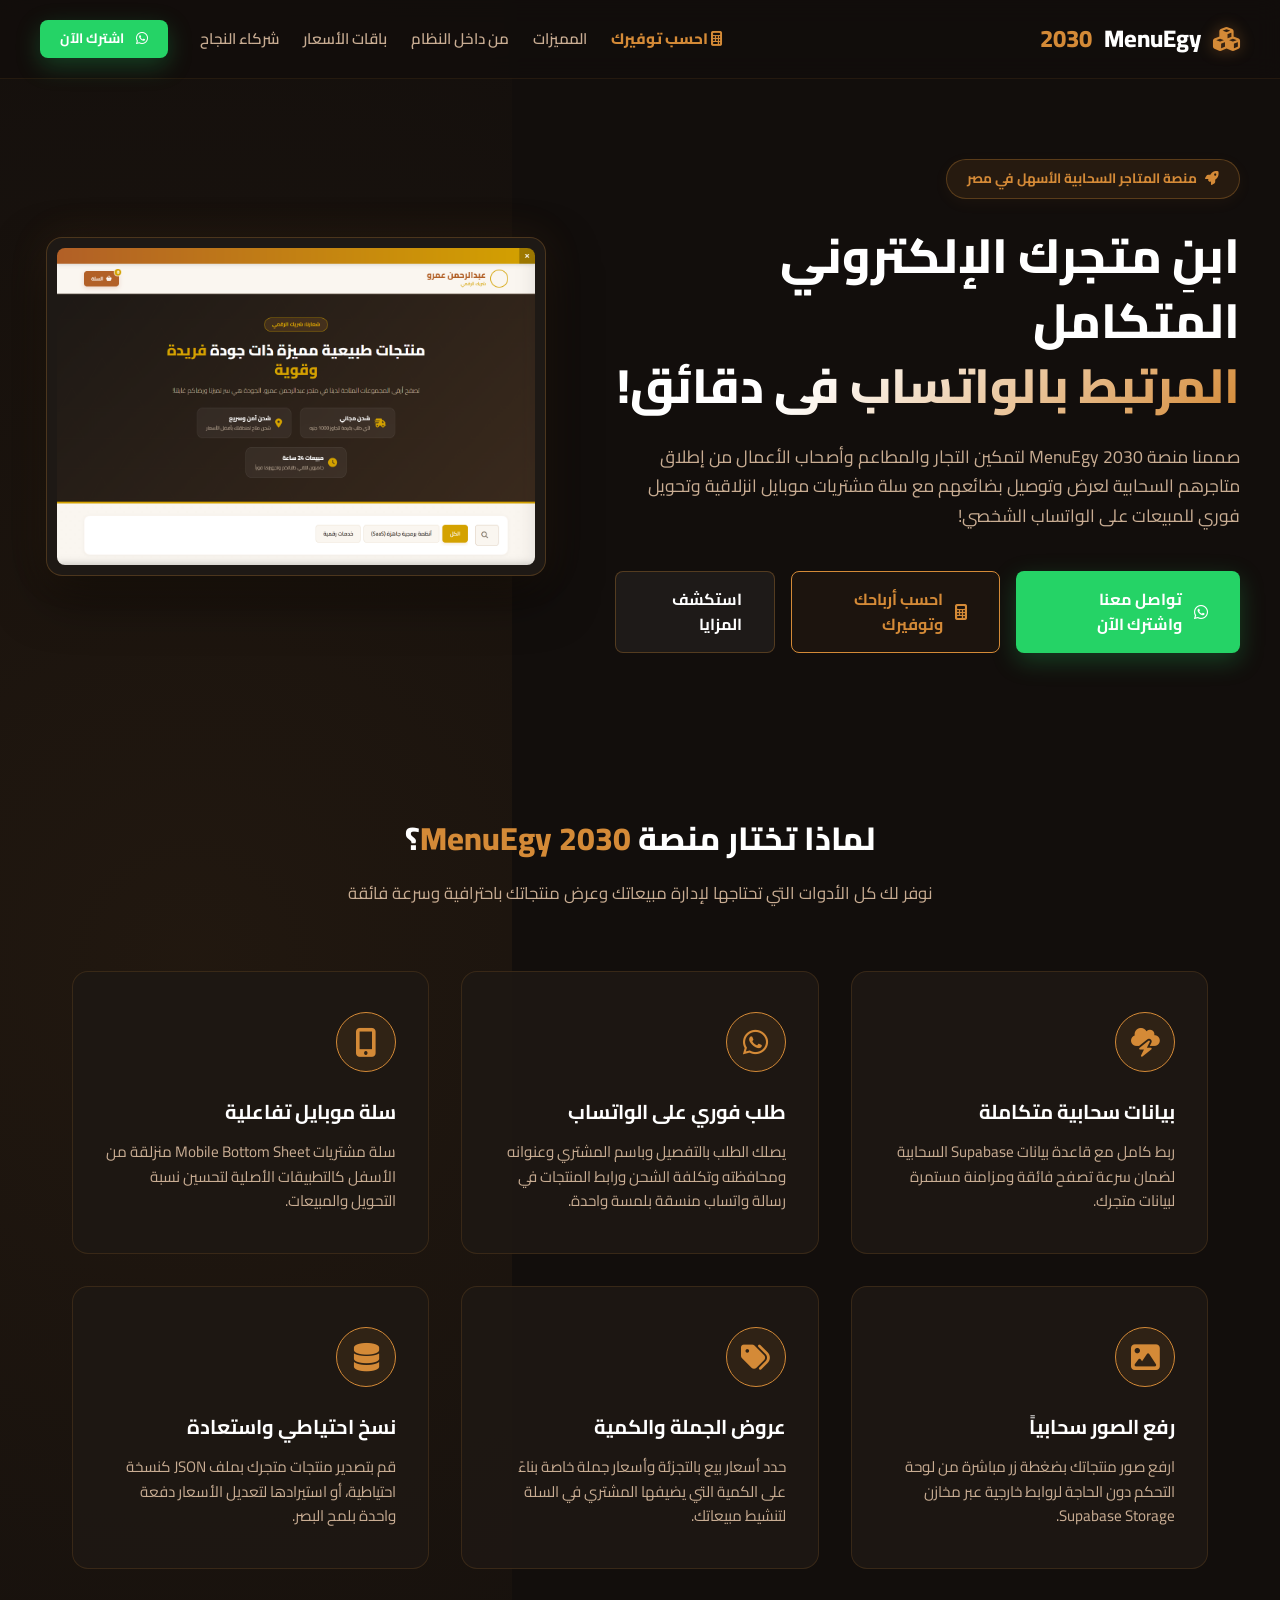
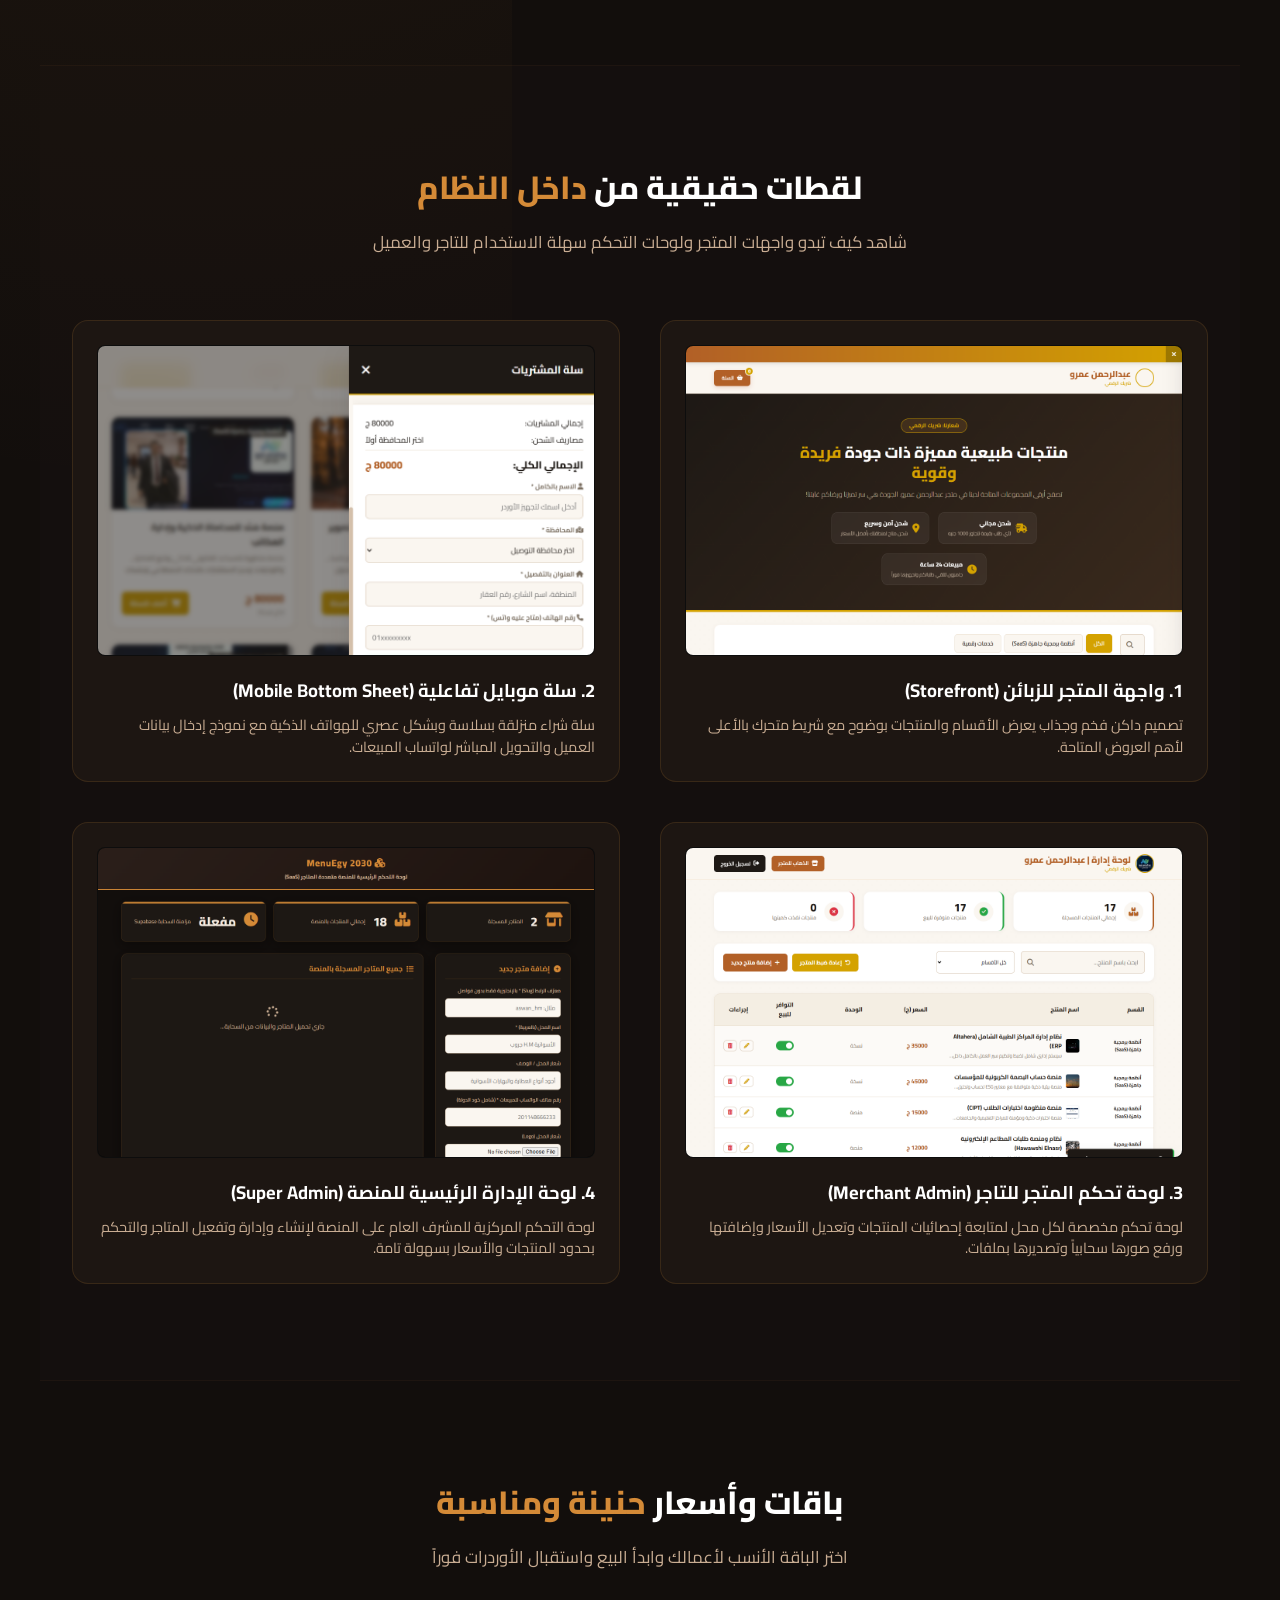
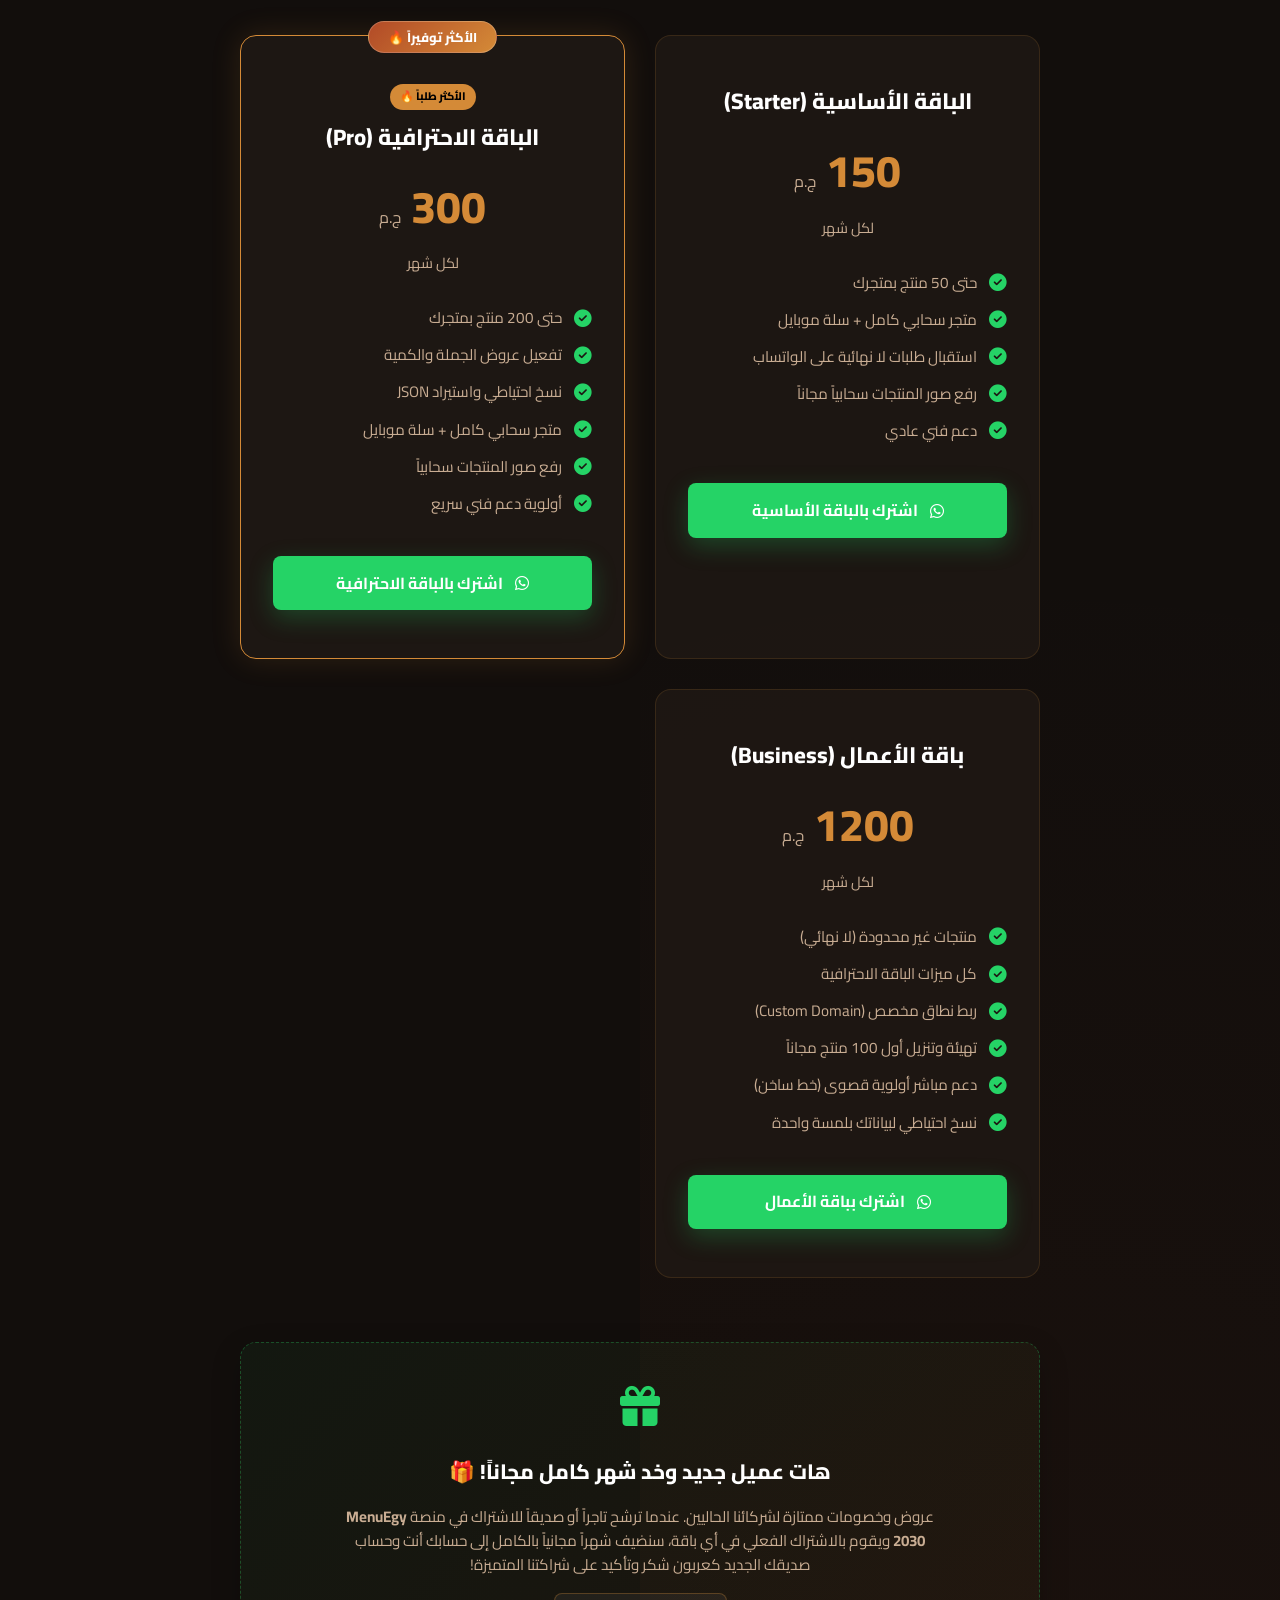
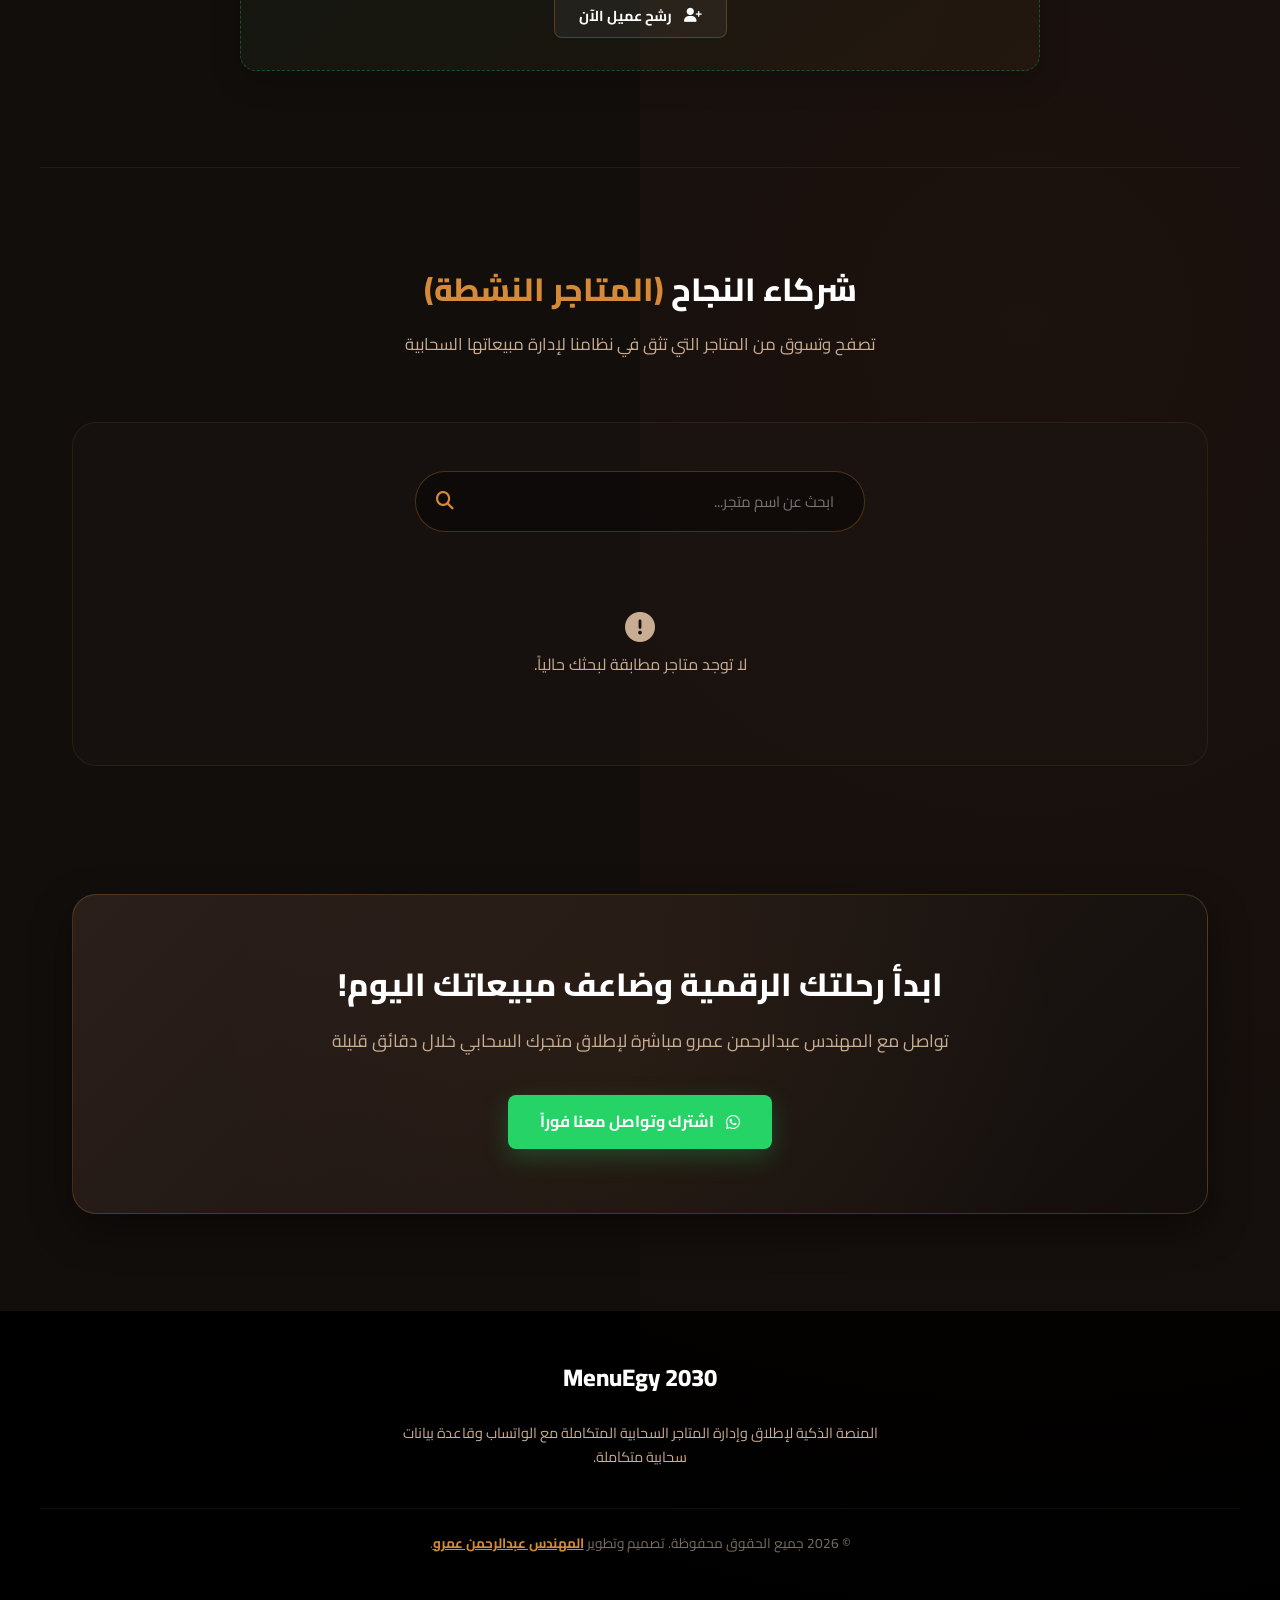
==== commit adbbdeb0: "feat: restructure subscription tiers to Starter, Pro, and Business and update calculator and restric" ====
--- a/index.html
+++ b/index.html
@@ -212,40 +212,58 @@
         <h2 class="lp-section-title">باقات وأسعار <span>حنينة ومناسبة</span></h2>
         <p class="lp-section-subtitle">اختر الباقة الأنسب لأعمالك وابدأ البيع واستقبال الأوردرات فوراً</p>
       </div>
-      <div class="lp-pricing-grid">
-        <!-- Monthly Card -->
+      <div class="lp-pricing-grid" style="grid-template-columns: repeat(auto-fit, minmax(280px, 1fr)); gap: 30px;">
+        <!-- Starter Card -->
         <div class="lp-pricing-card">
-          <h3 class="lp-pricing-name">الباقة الشهرية</h3>
+          <h3 class="lp-pricing-name">الباقة الأساسية (Starter)</h3>
           <div class="lp-pricing-price">150 <span>ج.م</span></div>
           <div class="lp-pricing-period">لكل شهر</div>
           <ul class="lp-pricing-features">
-            <li><i class="fa-solid fa-circle-check"></i> متجر إلكتروني سحابي متكامل</li>
-            <li><i class="fa-solid fa-circle-check"></i> لوحة تحكم التاجر لإدارة منتجاتك</li>
+            <li><i class="fa-solid fa-circle-check"></i> حتى 50 منتج بمتجرك</li>
+            <li><i class="fa-solid fa-circle-check"></i> متجر سحابي كامل + سلة موبايل</li>
+            <li><i class="fa-solid fa-circle-check"></i> استقبال طلبات لا نهائية على الواتساب</li>
             <li><i class="fa-solid fa-circle-check"></i> رفع صور المنتجات سحابياً مجاناً</li>
-            <li><i class="fa-solid fa-circle-check"></i> سلة مشتريات موبايل تفاعلية</li>
-            <li><i class="fa-solid fa-circle-check"></i> استقبال طلبات لا نهائية على الواتساب</li>
-            <li><i class="fa-solid fa-circle-check"></i> دعم فني طوال فترة الاشتراك</li>
+            <li><i class="fa-solid fa-circle-check"></i> دعم فني عادي</li>
           </ul>
-          <a href="https://wa.me/201128007078?text=السلام%20عليكم%20م.%20عبدالرحمن،%20أريد%20الاشتراك%20في%20منصة%20MenuEgy%20بالباقة%20الشهرية%20(150%20ج)" target="_blank" class="lp-btn lp-btn-whatsapp" style="width: 100%;">
-            <i class="fa-brands fa-whatsapp"></i> اشترك بالباقة الشهرية
-          </a>
-        </div>
-
-        <!-- Annual Card -->
+          <a href="https://wa.me/201128007078?text=السلام%20عليكم%20م.%20عبدالرحمن،%20أريد%20الاشتراك%20في%20منصة%20MenuEgy%20بالباقة%20الأساسية%20(Starter%20-%20150%20ج)" target="_blank" class="lp-btn lp-btn-whatsapp" style="width: 100%;">
+            <i class="fa-brands fa-whatsapp"></i> اشترك بالباقة الأساسية
+          </a>
+        </div>
+
+        <!-- Pro Card (Featured) -->
         <div class="lp-pricing-card featured">
-          <h3 class="lp-pricing-name">الباقة السنوية</h3>
+          <div style="background: var(--secondary-color); color: #000; font-size: 11px; font-weight: 800; padding: 4px 10px; border-radius: 50px; display: inline-block; margin-bottom: 10px;">الأكثر طلباً 🔥</div>
+          <h3 class="lp-pricing-name">الباقة الاحترافية (Pro)</h3>
+          <div class="lp-pricing-price">300 <span>ج.م</span></div>
+          <div class="lp-pricing-period">لكل شهر</div>
+          <ul class="lp-pricing-features">
+            <li><i class="fa-solid fa-circle-check"></i> حتى 200 منتج بمتجرك</li>
+            <li><i class="fa-solid fa-circle-check"></i> تفعيل عروض الجملة والكمية</li>
+            <li><i class="fa-solid fa-circle-check"></i> نسخ احتياطي واستيراد JSON</li>
+            <li><i class="fa-solid fa-circle-check"></i> متجر سحابي كامل + سلة موبايل</li>
+            <li><i class="fa-solid fa-circle-check"></i> رفع صور المنتجات سحابياً</li>
+            <li><i class="fa-solid fa-circle-check"></i> أولوية دعم فني سريع</li>
+          </ul>
+          <a href="https://wa.me/201128007078?text=السلام%20عليكم%20م.%20عبدالرحمن،%20أريد%20الاشتراك%20في%20منصة%20MenuEgy%20بالباقة%20الاحترافية%20(Pro%20-%20300%20ج)" target="_blank" class="lp-btn lp-btn-whatsapp" style="width: 100%;">
+            <i class="fa-brands fa-whatsapp"></i> اشترك بالباقة الاحترافية
+          </a>
+        </div>
+
+        <!-- Business Card -->
+        <div class="lp-pricing-card">
+          <h3 class="lp-pricing-name">باقة الأعمال (Business)</h3>
           <div class="lp-pricing-price">1200 <span>ج.م</span></div>
-          <div class="lp-pricing-period">لكل سنة (توفر 600 جنيه!)</div>
+          <div class="lp-pricing-period">لكل شهر</div>
           <ul class="lp-pricing-features">
-            <li><i class="fa-solid fa-circle-check"></i> كل ميزات الباقة الشهرية</li>
-            <li><i class="fa-solid fa-circle-check"></i> شهرين مجاناً كهدية من المنصة</li>
-            <li><i class="fa-solid fa-circle-check"></i> دعم ربط نطاق مخصص (Custom Domain)</li>
-            <li><i class="fa-solid fa-circle-check"></i> تهيئة ورفع منتجاتك الأولى مجاناً</li>
-            <li><i class="fa-solid fa-circle-check"></i> أولوية الدعم الفني المباشر</li>
+            <li><i class="fa-solid fa-circle-check"></i> منتجات غير محدودة (لا نهائي)</li>
+            <li><i class="fa-solid fa-circle-check"></i> كل ميزات الباقة الاحترافية</li>
+            <li><i class="fa-solid fa-circle-check"></i> ربط نطاق مخصص (Custom Domain)</li>
+            <li><i class="fa-solid fa-circle-check"></i> تهيئة وتنزيل أول 100 منتج مجاناً</li>
+            <li><i class="fa-solid fa-circle-check"></i> دعم مباشر أولوية قصوى (خط ساخن)</li>
             <li><i class="fa-solid fa-circle-check"></i> نسخ احتياطي لبياناتك بلمسة واحدة</li>
           </ul>
-          <a href="https://wa.me/201128007078?text=السلام%20عليكم%20م.%20عبدالرحمن،%20أريد%20الاشتراك%20في%20منصة%20MenuEgy%20بالباقة%20السنوية%20(1200%20ج)" target="_blank" class="lp-btn lp-btn-whatsapp" style="width: 100%;">
-            <i class="fa-brands fa-whatsapp"></i> اشترك بالباقة السنوية (وفر 33%)
+          <a href="https://wa.me/201128007078?text=السلام%20عليكم%20م.%20عبدالرحمن،%20أريد%20الاشتراك%20في%20منصة%20MenuEgy%20بباقة%20الأعمال%20(Business%20-%201200%20ج)" target="_blank" class="lp-btn lp-btn-whatsapp" style="width: 100%;">
+            <i class="fa-brands fa-whatsapp"></i> اشترك بباقة الأعمال
           </a>
         </div>
       </div>
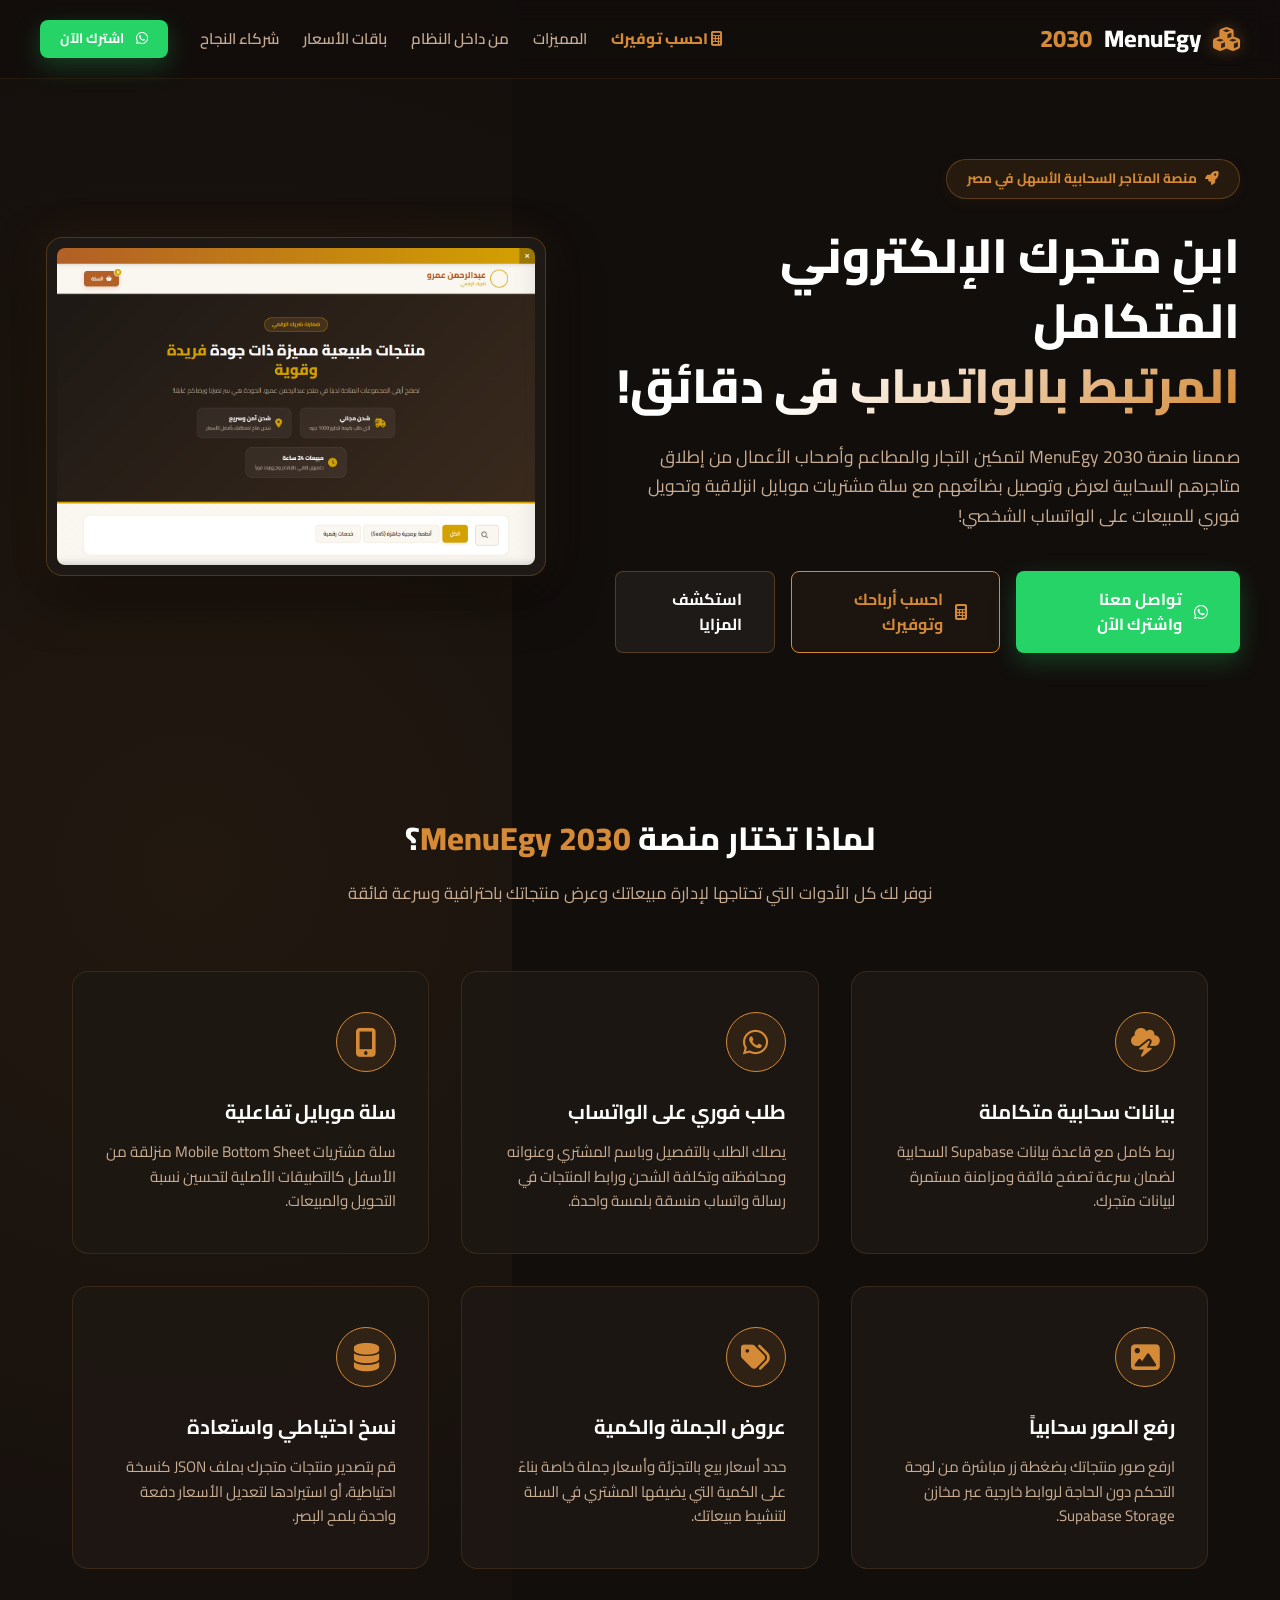
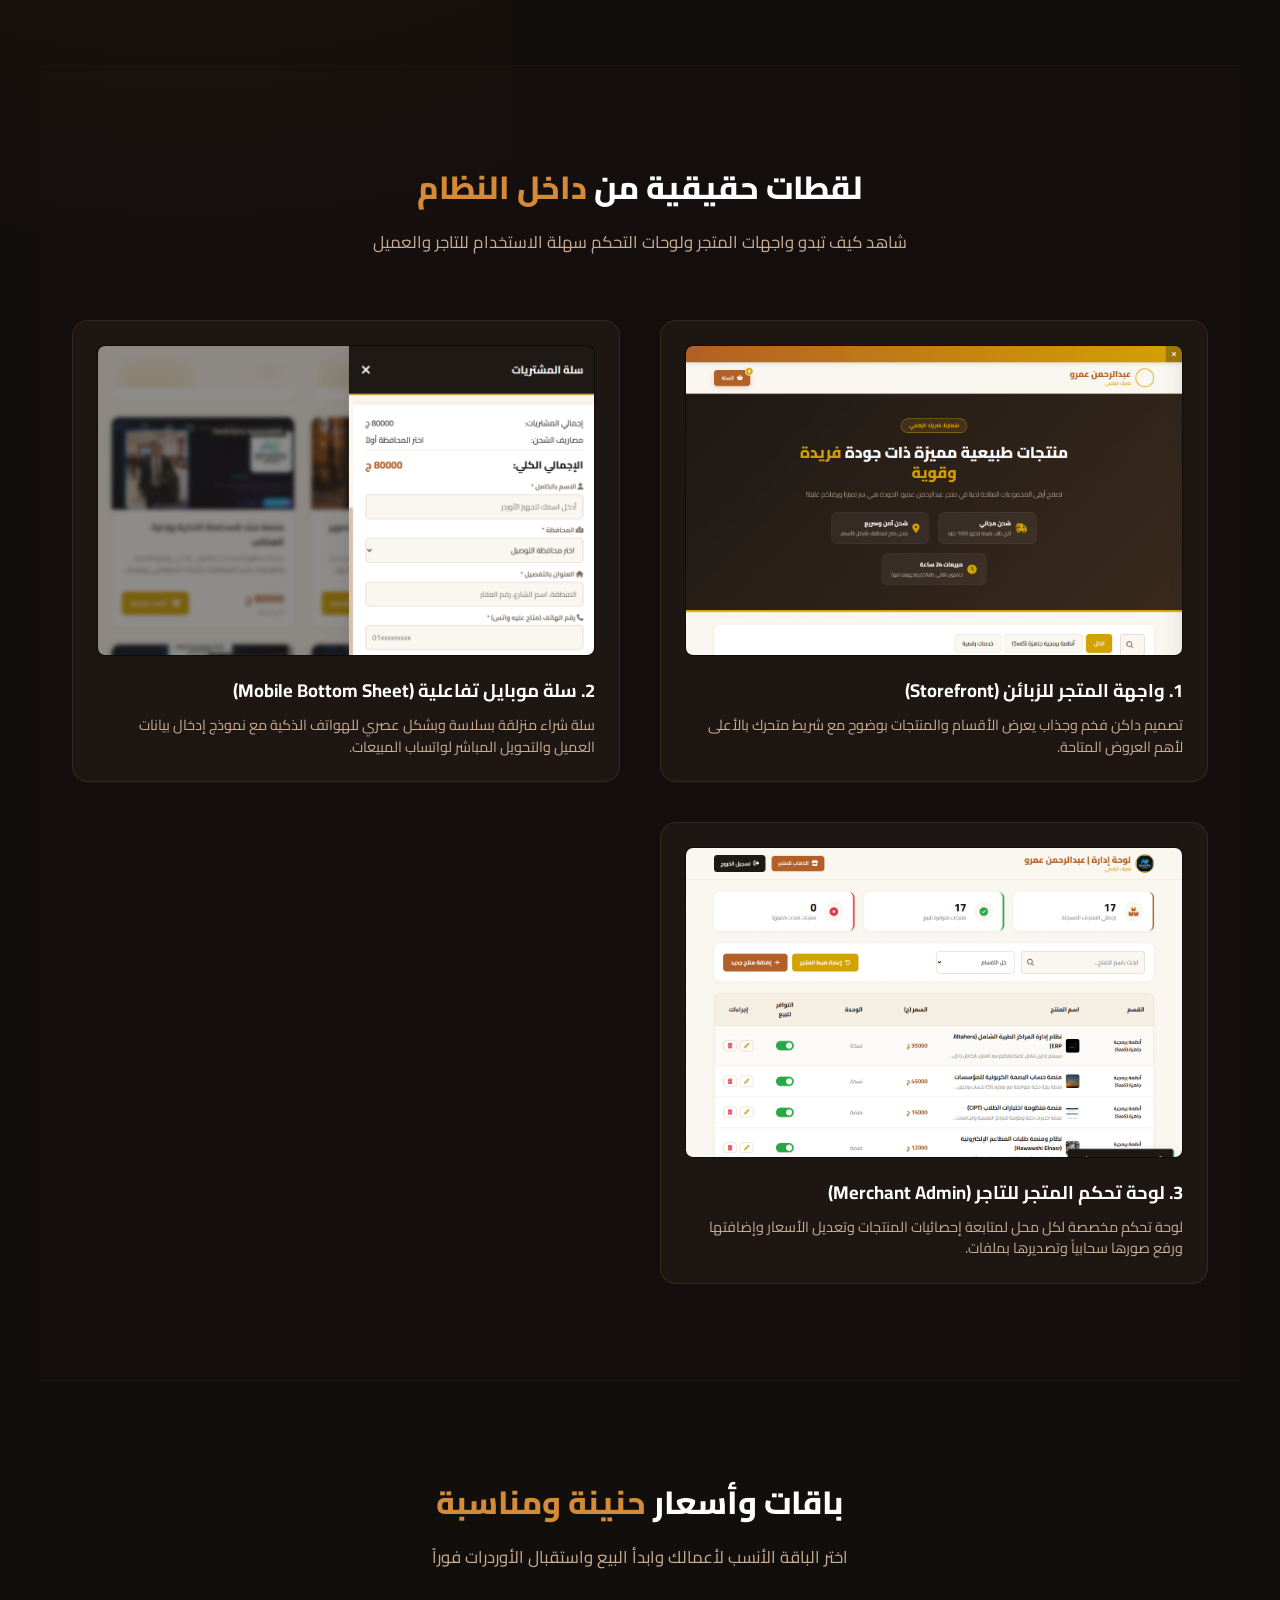
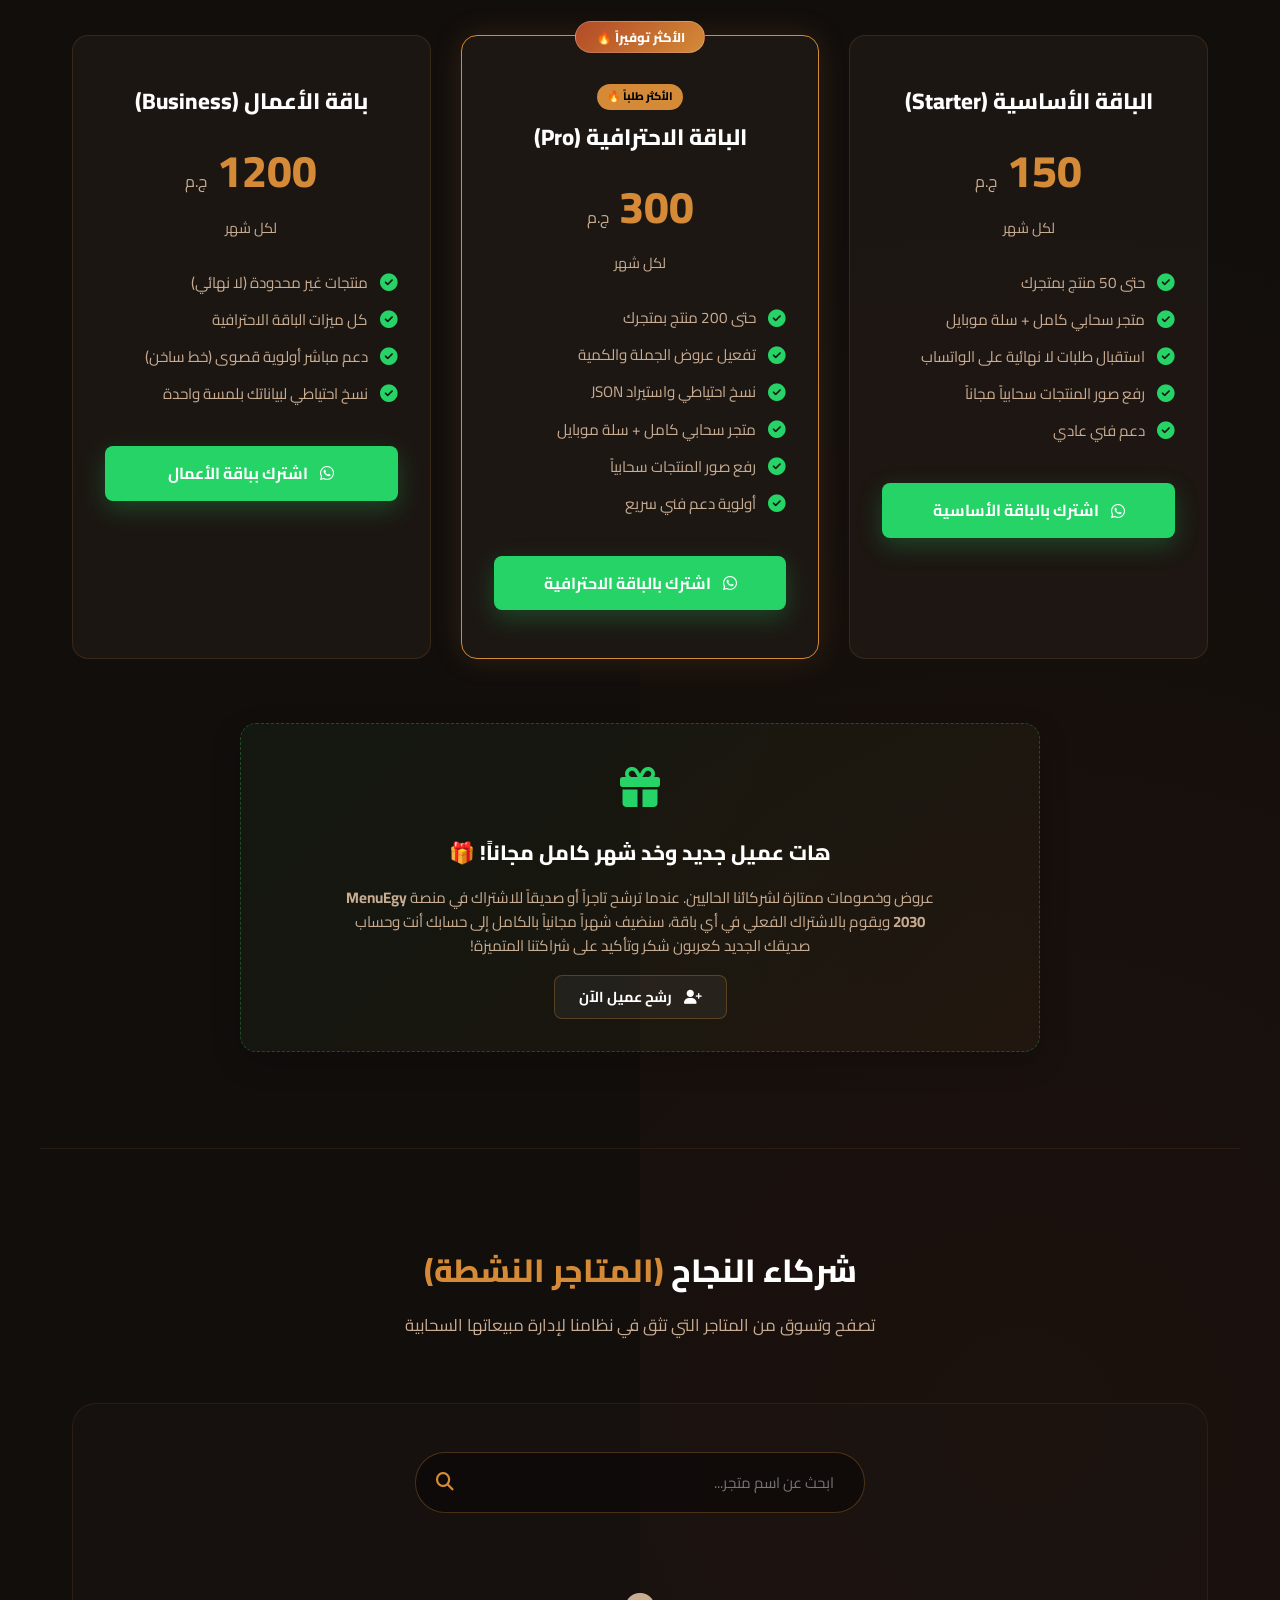
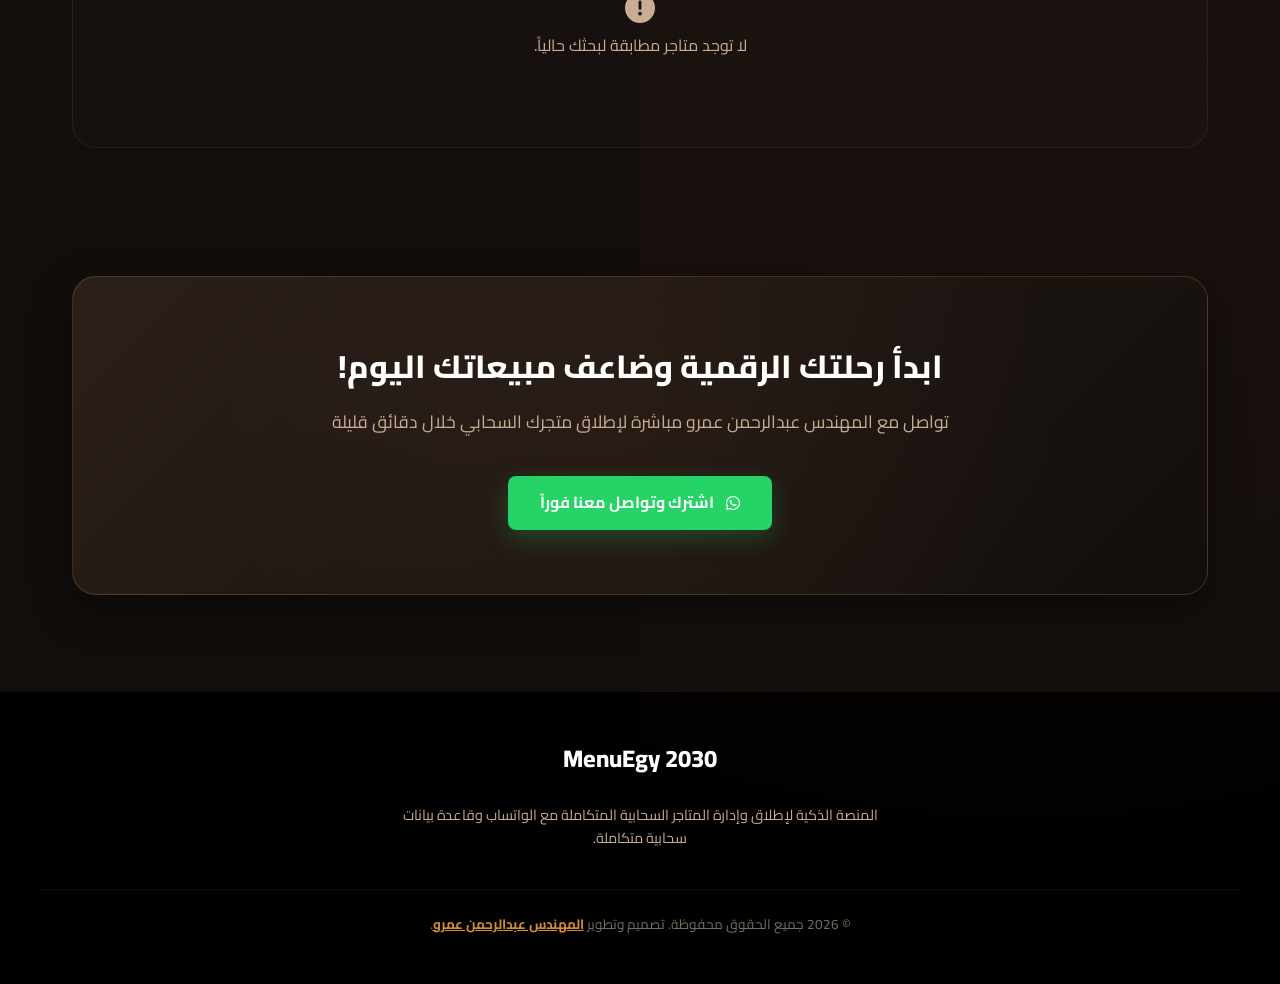
==== commit 8cb2b8d8: "style: fix pricing grid max-width for side-by-side layout, remove super admin card and unused busine" ====
--- a/index.html
+++ b/index.html
@@ -193,16 +193,6 @@
             <p>لوحة تحكم مخصصة لكل محل لمتابعة إحصائيات المنتجات وتعديل الأسعار وإضافتها ورفع صورها سحابياً وتصديرها بملفات.</p>
           </div>
         </div>
-        <!-- Card 4 -->
-        <div class="lp-showcase-card">
-          <div class="lp-showcase-image-wrapper">
-            <img src="images/landing/super_admin.png" class="lp-showcase-img" alt="لوحة السوبر أدمن">
-          </div>
-          <div class="lp-showcase-info">
-            <h3>4. لوحة الإدارة الرئيسية للمنصة (Super Admin)</h3>
-            <p>لوحة التحكم المركزية للمشرف العام على المنصة لإنشاء وإدارة وتفعيل المتاجر والتحكم بحدود المنتجات والأسعار بسهولة تامة.</p>
-          </div>
-        </div>
       </div>
     </section>
 
@@ -257,8 +247,6 @@
           <ul class="lp-pricing-features">
             <li><i class="fa-solid fa-circle-check"></i> منتجات غير محدودة (لا نهائي)</li>
             <li><i class="fa-solid fa-circle-check"></i> كل ميزات الباقة الاحترافية</li>
-            <li><i class="fa-solid fa-circle-check"></i> ربط نطاق مخصص (Custom Domain)</li>
-            <li><i class="fa-solid fa-circle-check"></i> تهيئة وتنزيل أول 100 منتج مجاناً</li>
             <li><i class="fa-solid fa-circle-check"></i> دعم مباشر أولوية قصوى (خط ساخن)</li>
             <li><i class="fa-solid fa-circle-check"></i> نسخ احتياطي لبياناتك بلمسة واحدة</li>
           </ul>
--- a/css/style.css
+++ b/css/style.css
@@ -1993,7 +1993,7 @@
   display: grid;
   grid-template-columns: repeat(auto-fit, minmax(300px, 1fr));
   gap: 2.5rem;
-  max-width: 800px;
+  max-width: 1200px;
   margin: 0 auto 3rem auto;
 }
 
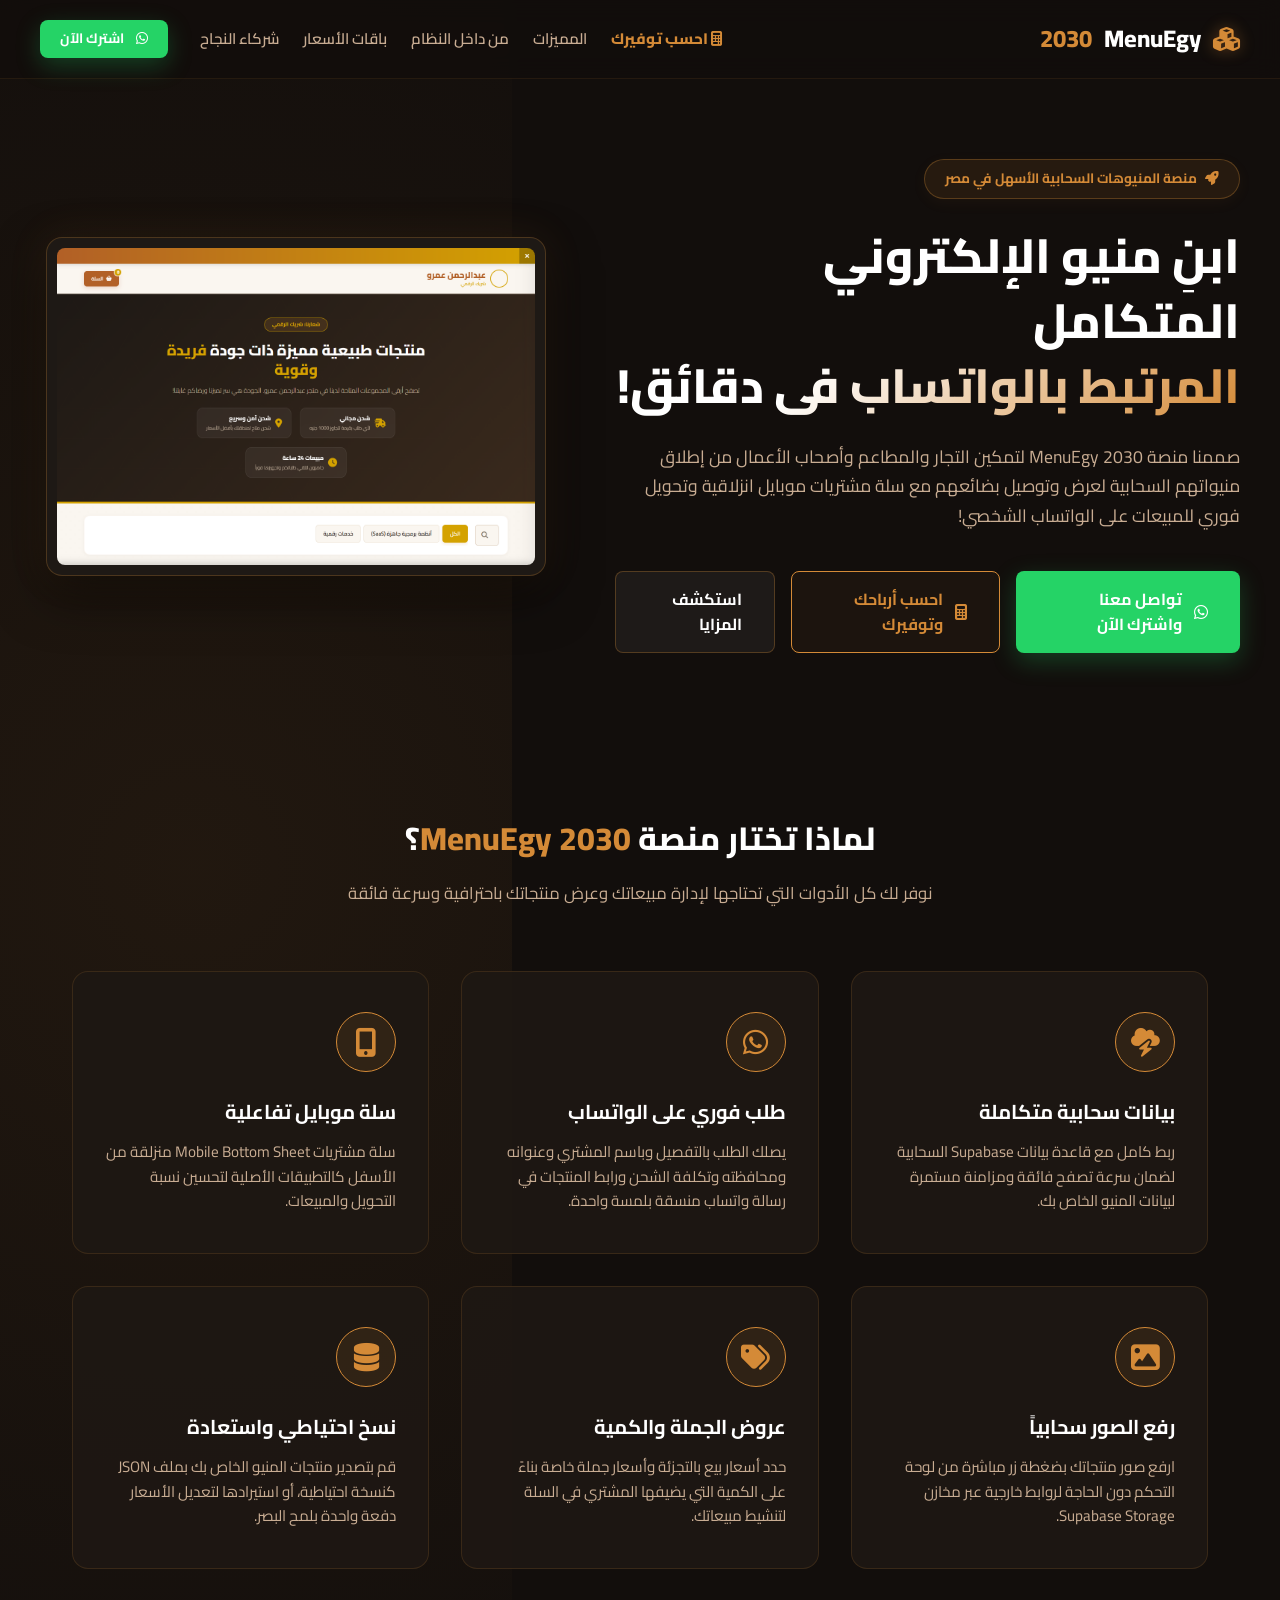
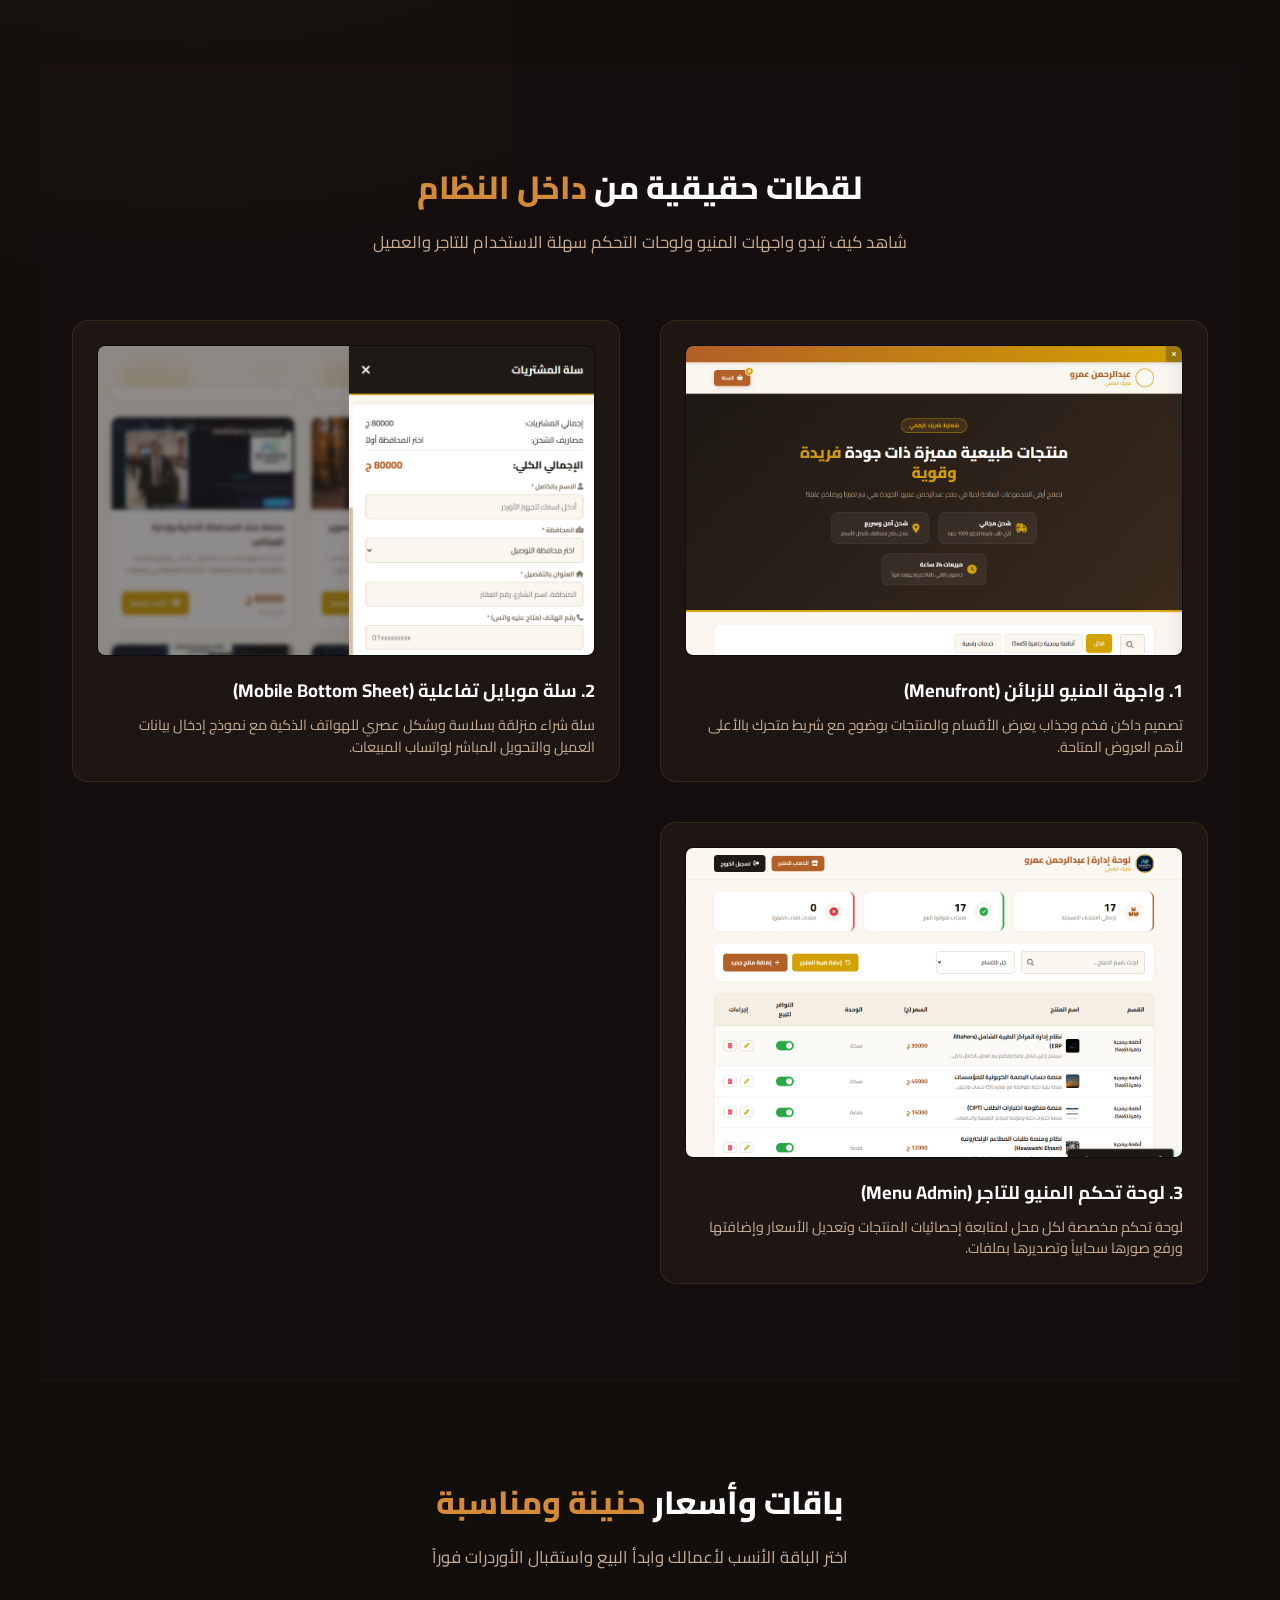
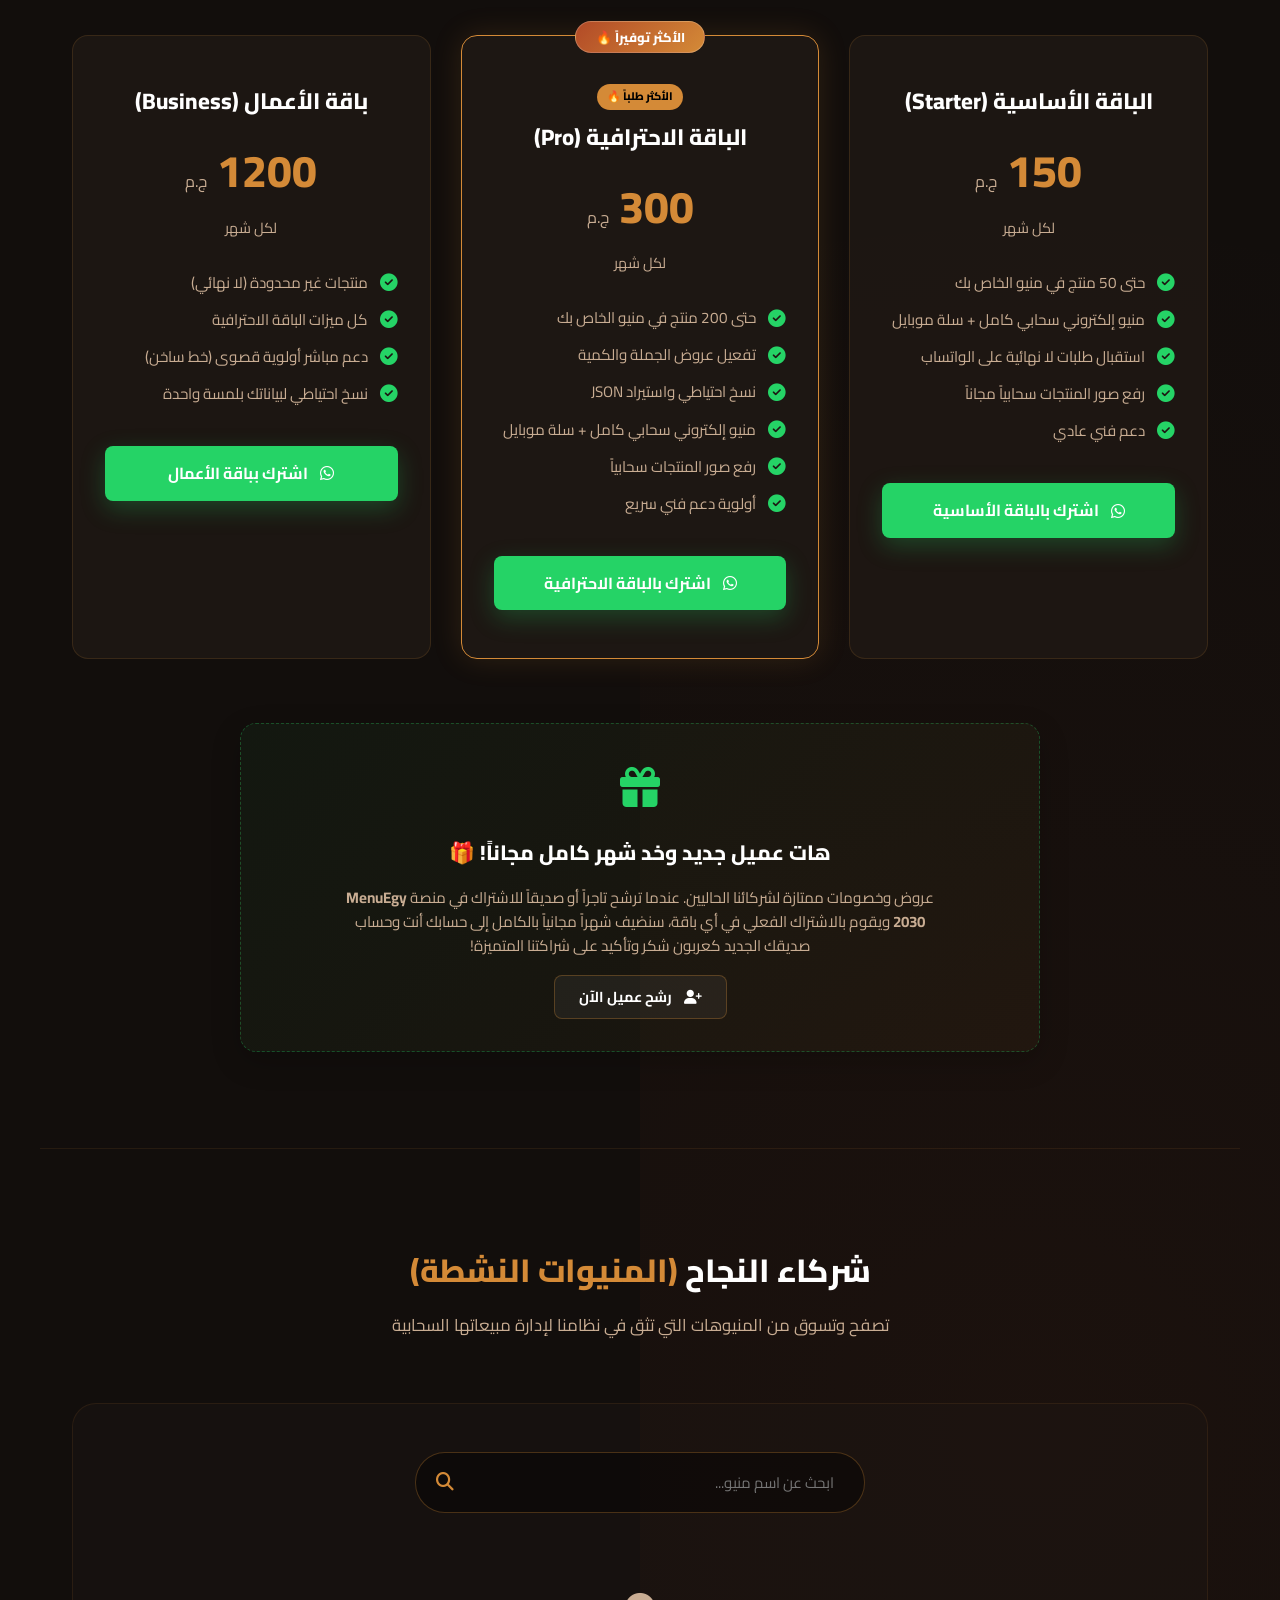
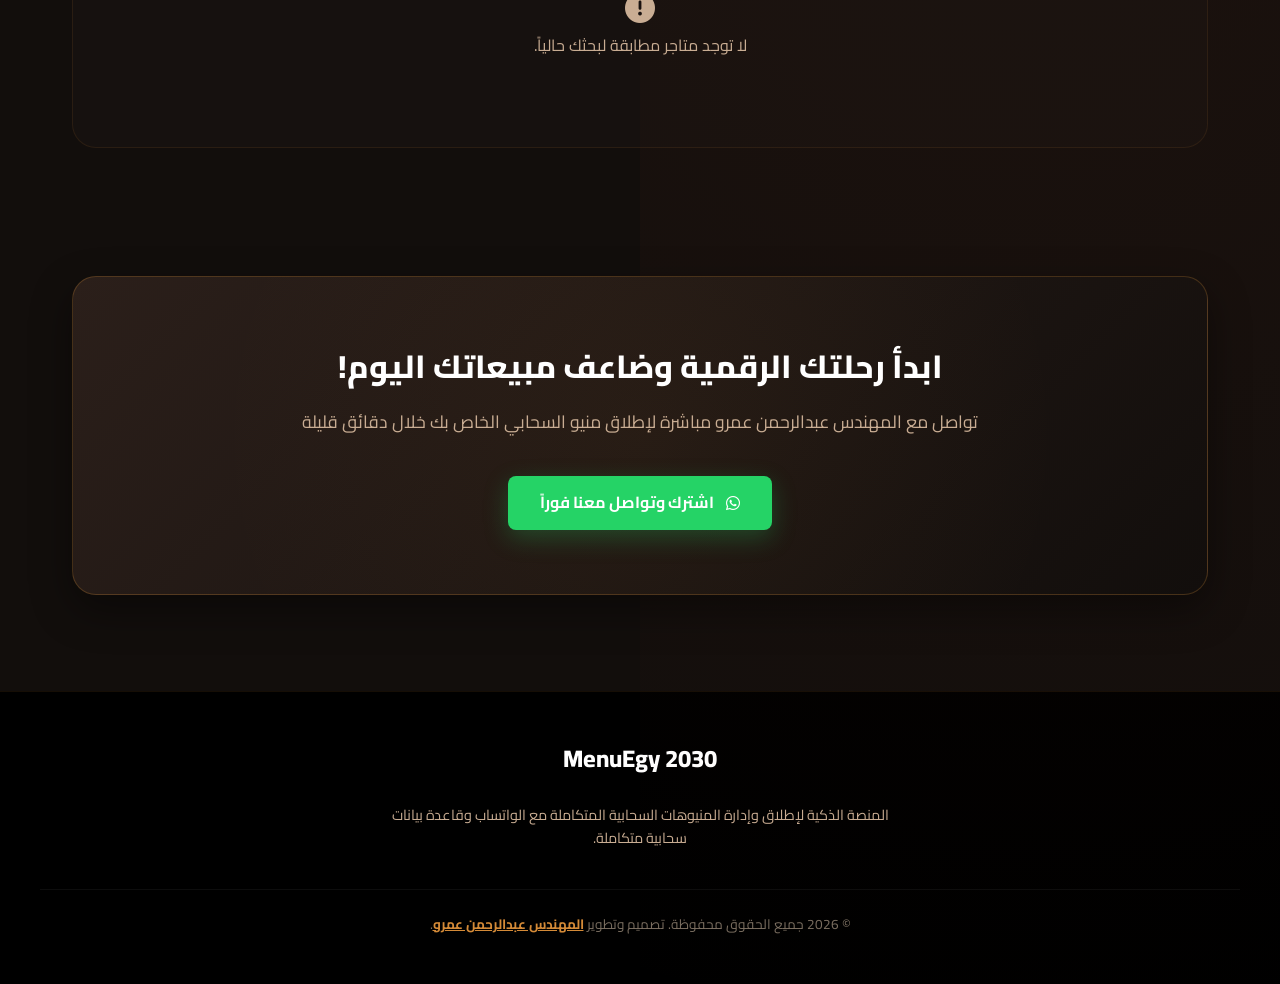
==== commit 4cdfecee: "refactor: rename store (متجر) references to electronic menu (منيو إلكتروني) across pages and script " ====
--- a/index.html
+++ b/index.html
@@ -94,12 +94,12 @@
       <div class="lp-hero-container">
         <div class="lp-hero-content">
           <div class="lp-slogan-badge">
-            <i class="fa-solid fa-rocket"></i> منصة المتاجر السحابية الأسهل في مصر
-          </div>
-          <h1>ابنِ متجرك الإلكتروني المتكامل <br><span>المرتبط بالواتساب في دقائق!</span></h1>
-          <p>صممنا منصة MenuEgy 2030 لتمكين التجار والمطاعم وأصحاب الأعمال من إطلاق متاجرهم السحابية لعرض وتوصيل بضائعهم مع سلة مشتريات موبايل انزلاقية وتحويل فوري للمبيعات على الواتساب الشخصي!</p>
+            <i class="fa-solid fa-rocket"></i> منصة المنيوهات السحابية الأسهل في مصر
+          </div>
+          <h1>ابنِ منيو الإلكتروني المتكامل <br><span>المرتبط بالواتساب في دقائق!</span></h1>
+          <p>صممنا منصة MenuEgy 2030 لتمكين التجار والمطاعم وأصحاب الأعمال من إطلاق منيواتهم السحابية لعرض وتوصيل بضائعهم مع سلة مشتريات موبايل انزلاقية وتحويل فوري للمبيعات على الواتساب الشخصي!</p>
           <div class="lp-cta-group">
-            <a href="https://wa.me/201128007078?text=السلام%20عليكم%20م.%20عبدالرحمن،%20أريد%20الاشتراك%20في%20منصة%20MenuEgy%20والحصول%20على%20متجر%20إلكتروني%20خاص%20بي" target="_blank" class="lp-btn lp-btn-whatsapp">
+            <a href="https://wa.me/201128007078?text=السلام%20عليكم%20م.%20عبدالرحمن،%20أريد%20الاشتراك%20في%20منصة%20MenuEgy%20والحصول%20على%20منيو%20إلكتروني%20خاص%20بي" target="_blank" class="lp-btn lp-btn-whatsapp">
               <i class="fa-brands fa-whatsapp"></i> تواصل معنا واشترك الآن
             </a>
             <a href="about.html" class="lp-btn lp-btn-secondary" style="border-color: var(--secondary-color); color: var(--secondary-color); background: rgba(212,138,55,0.05);">
@@ -110,7 +110,7 @@
         </div>
         <div class="lp-hero-visual">
           <div class="lp-hero-mockup">
-            <img src="images/landing/storefront.png" alt="شاشة واجهة المتجر للزبائن">
+            <img src="images/landing/storefront.png" alt="شاشة واجهة المنيو للزبائن">
           </div>
         </div>
       </div>
@@ -126,7 +126,7 @@
         <div class="lp-feature-card">
           <div class="lp-feature-icon"><i class="fa-solid fa-cloud-bolt"></i></div>
           <h3>بيانات سحابية متكاملة</h3>
-          <p>ربط كامل مع قاعدة بيانات Supabase السحابية لضمان سرعة تصفح فائقة ومزامنة مستمرة لبيانات متجرك.</p>
+          <p>ربط كامل مع قاعدة بيانات Supabase السحابية لضمان سرعة تصفح فائقة ومزامنة مستمرة لبيانات المنيو الخاص بك.</p>
         </div>
         <div class="lp-feature-card">
           <div class="lp-feature-icon"><i class="fa-brands fa-whatsapp"></i></div>
@@ -151,7 +151,7 @@
         <div class="lp-feature-card">
           <div class="lp-feature-icon"><i class="fa-solid fa-database"></i></div>
           <h3>نسخ احتياطي واستعادة</h3>
-          <p>قم بتصدير منتجات متجرك بملف JSON كنسخة احتياطية، أو استيرادها لتعديل الأسعار دفعة واحدة بلمح البصر.</p>
+          <p>قم بتصدير منتجات المنيو الخاص بك بملف JSON كنسخة احتياطية، أو استيرادها لتعديل الأسعار دفعة واحدة بلمح البصر.</p>
         </div>
       </div>
     </section>
@@ -160,16 +160,16 @@
     <section id="showcase" class="lp-section" style="background: rgba(30, 24, 20, 0.2); border-top: 1px solid rgba(212, 138, 55, 0.05); border-bottom: 1px solid rgba(212, 138, 55, 0.05);">
       <div class="lp-section-title-container">
         <h2 class="lp-section-title">لقطات حقيقية من <span>داخل النظام</span></h2>
-        <p class="lp-section-subtitle">شاهد كيف تبدو واجهات المتجر ولوحات التحكم سهلة الاستخدام للتاجر والعميل</p>
+        <p class="lp-section-subtitle">شاهد كيف تبدو واجهات المنيو ولوحات التحكم سهلة الاستخدام للتاجر والعميل</p>
       </div>
       <div class="lp-showcase-grid">
         <!-- Card 1 -->
         <div class="lp-showcase-card">
           <div class="lp-showcase-image-wrapper">
-            <img src="images/landing/storefront.png" class="lp-showcase-img" alt="واجهة المتجر">
+            <img src="images/landing/storefront.png" class="lp-showcase-img" alt="واجهة المنيو">
           </div>
           <div class="lp-showcase-info">
-            <h3>1. واجهة المتجر للزبائن (Storefront)</h3>
+            <h3>1. واجهة المنيو للزبائن (Menufront)</h3>
             <p>تصميم داكن فخم وجذاب يعرض الأقسام والمنتجات بوضوح مع شريط متحرك بالأعلى لأهم العروض المتاحة.</p>
           </div>
         </div>
@@ -186,10 +186,10 @@
         <!-- Card 3 -->
         <div class="lp-showcase-card">
           <div class="lp-showcase-image-wrapper">
-            <img src="images/landing/admin_dashboard.png" class="lp-showcase-img" alt="لوحة تحكم المتجر">
+            <img src="images/landing/admin_dashboard.png" class="lp-showcase-img" alt="لوحة تحكم المنيو">
           </div>
           <div class="lp-showcase-info">
-            <h3>3. لوحة تحكم المتجر للتاجر (Merchant Admin)</h3>
+            <h3>3. لوحة تحكم المنيو للتاجر (Menu Admin)</h3>
             <p>لوحة تحكم مخصصة لكل محل لمتابعة إحصائيات المنتجات وتعديل الأسعار وإضافتها ورفع صورها سحابياً وتصديرها بملفات.</p>
           </div>
         </div>
@@ -209,8 +209,8 @@
           <div class="lp-pricing-price">150 <span>ج.م</span></div>
           <div class="lp-pricing-period">لكل شهر</div>
           <ul class="lp-pricing-features">
-            <li><i class="fa-solid fa-circle-check"></i> حتى 50 منتج بمتجرك</li>
-            <li><i class="fa-solid fa-circle-check"></i> متجر سحابي كامل + سلة موبايل</li>
+            <li><i class="fa-solid fa-circle-check"></i> حتى 50 منتج في منيو الخاص بك</li>
+            <li><i class="fa-solid fa-circle-check"></i> منيو إلكتروني سحابي كامل + سلة موبايل</li>
             <li><i class="fa-solid fa-circle-check"></i> استقبال طلبات لا نهائية على الواتساب</li>
             <li><i class="fa-solid fa-circle-check"></i> رفع صور المنتجات سحابياً مجاناً</li>
             <li><i class="fa-solid fa-circle-check"></i> دعم فني عادي</li>
@@ -227,10 +227,10 @@
           <div class="lp-pricing-price">300 <span>ج.م</span></div>
           <div class="lp-pricing-period">لكل شهر</div>
           <ul class="lp-pricing-features">
-            <li><i class="fa-solid fa-circle-check"></i> حتى 200 منتج بمتجرك</li>
+            <li><i class="fa-solid fa-circle-check"></i> حتى 200 منتج في منيو الخاص بك</li>
             <li><i class="fa-solid fa-circle-check"></i> تفعيل عروض الجملة والكمية</li>
             <li><i class="fa-solid fa-circle-check"></i> نسخ احتياطي واستيراد JSON</li>
-            <li><i class="fa-solid fa-circle-check"></i> متجر سحابي كامل + سلة موبايل</li>
+            <li><i class="fa-solid fa-circle-check"></i> منيو إلكتروني سحابي كامل + سلة موبايل</li>
             <li><i class="fa-solid fa-circle-check"></i> رفع صور المنتجات سحابياً</li>
             <li><i class="fa-solid fa-circle-check"></i> أولوية دعم فني سريع</li>
           </ul>
@@ -270,13 +270,13 @@
     <!-- Section: Shops Directory (Partners of success) -->
     <section id="shops" class="lp-section" style="border-top: 1px solid rgba(212, 138, 55, 0.1);">
       <div class="lp-section-title-container">
-        <h2 class="lp-section-title">شركاء النجاح <span>(المتاجر النشطة)</span></h2>
-        <p class="lp-section-subtitle">تصفح وتسوق من المتاجر التي تثق في نظامنا لإدارة مبيعاتها السحابية</p>
+        <h2 class="lp-section-title">شركاء النجاح <span>(المنيوات النشطة)</span></h2>
+        <p class="lp-section-subtitle">تصفح وتسوق من المنيوهات التي تثق في نظامنا لإدارة مبيعاتها السحابية</p>
       </div>
 
       <div class="lp-directory-container">
         <div style="max-width: 450px; margin: 0 auto 40px auto; background: rgba(0,0,0,0.4); border-radius: 30px; border: 1px solid rgba(212,138,55,0.3); padding: 5px 20px; display: flex; align-items: center; box-sizing: border-box;">
-          <input type="text" id="directorySearchInput" placeholder="ابحث عن اسم متجر..." oninput="filterDirectoryShops()" style="background: none; border: none; color: #fff; width: 100%; padding: 10px; outline: none; font-family: inherit; font-size: 15px; text-align: right;">
+          <input type="text" id="directorySearchInput" placeholder="ابحث عن اسم منيو..." oninput="filterDirectoryShops()" style="background: none; border: none; color: #fff; width: 100%; padding: 10px; outline: none; font-family: inherit; font-size: 15px; text-align: right;">
           <i class="fa-solid fa-magnifying-glass" style="color: #d48a37; font-size:18px;"></i>
         </div>
 
@@ -284,7 +284,7 @@
           <!-- Loading spinner -->
           <div style="grid-column: 1/-1; text-align: center; padding: 40px; color:#c9ad93;">
             <i class="fa-solid fa-spinner fa-spin" style="font-size:32px; margin-bottom:10px;"></i>
-            <p>جاري تحميل المتاجر من قاعدة البيانات السحابية...</p>
+            <p>جاري تحميل المنيوهات من قاعدة البيانات السحابية...</p>
           </div>
         </div>
       </div>
@@ -295,8 +295,8 @@
       <div class="lp-cta-bar">
         <div class="lp-cta-bar-content">
           <h2>ابدأ رحلتك الرقمية وضاعف مبيعاتك اليوم!</h2>
-          <p>تواصل مع المهندس عبدالرحمن عمرو مباشرة لإطلاق متجرك السحابي خلال دقائق قليلة</p>
-          <a href="https://wa.me/201128007078?text=السلام%20عليكم%20م.%20عبدالرحمن،%20أريد%20الاشتراك%20في%20منصة%20MenuEgy%20والحصول%20على%20متجر%20إلكتروني%20خاص%20بي" target="_blank" class="lp-btn lp-btn-whatsapp">
+          <p>تواصل مع المهندس عبدالرحمن عمرو مباشرة لإطلاق منيو السحابي الخاص بك خلال دقائق قليلة</p>
+          <a href="https://wa.me/201128007078?text=السلام%20عليكم%20م.%20عبدالرحمن،%20أريد%20الاشتراك%20في%20منصة%20MenuEgy%20والحصول%20على%20منيو%20إلكتروني%20خاص%20بي" target="_blank" class="lp-btn lp-btn-whatsapp">
             <i class="fa-brands fa-whatsapp"></i> اشترك وتواصل معنا فوراً
           </a>
         </div>
@@ -307,7 +307,7 @@
     <footer style="margin-top: 0; padding: 3rem 2rem; background: #000; border-top: 1px solid rgba(212, 138, 55, 0.1); text-align: center; color: #7a6e60;">
       <div style="max-width: 1200px; margin: 0 auto; display: flex; flex-direction: column; gap: 1.5rem; align-items: center;">
         <h2 style="color: var(--white); font-weight: 800; font-size: 1.5rem; margin: 0;">MenuEgy 2030</h2>
-        <p style="color: #c9ad93; font-size: 0.9rem; margin: 0; max-width: 500px;">المنصة الذكية لإطلاق وإدارة المتاجر السحابية المتكاملة مع الواتساب وقاعدة بيانات سحابية متكاملة.</p>
+        <p style="color: #c9ad93; font-size: 0.9rem; margin: 0; max-width: 500px;">المنصة الذكية لإطلاق وإدارة المنيوهات السحابية المتكاملة مع الواتساب وقاعدة بيانات سحابية متكاملة.</p>
         <div style="font-size: 0.85rem; color: #7a6e60; margin-top: 1rem; border-top: 1px solid rgba(255,255,255,0.05); padding-top: 1.5rem; width: 100%;">
           &copy; 2026 جميع الحقوق محفوظة. 
           تصميم وتطوير <a href="https://abdelrahman-amr1.github.io/AbdelrahmanAmr/#portfolio" target="_blank" style="color: var(--secondary-color); text-decoration: underline; font-weight: 700;">المهندس عبدالرحمن عمرو</a>.
@@ -336,8 +336,8 @@
         <div class="logo">
           <img id="storeLogo" src="https://images.unsplash.com/photo-1596040033229-a9821ebd058d?auto=format&fit=crop&q=80&w=200" alt="الشعار" style="display:none; object-fit: cover; border-radius:50%;">
           <div class="logo-text">
-            <h1 id="storeTitle">متجر إلكتروني</h1>
-            <span id="storeSubtitle">تسوّق أفضل المنتجات أونلاين</span>
+            <h1 id="storeTitle">منيو إلكتروني</h1>
+            <span id="storeSubtitle">تصفح أفضل المنتجات أونلاين</span>
           </div>
         </div>
         <div class="nav-actions">
@@ -353,7 +353,7 @@
     <!-- Hero Section -->
     <section class="hero" id="storefrontHero">
       <div class="hero-content">
-        <span class="slogan-badge" id="storeSloganBadge">أهلاً بكم في متجرنا</span>
+        <span class="slogan-badge" id="storeSloganBadge">أهلاً بكم في منيو الخاص بنا</span>
         <h2 id="storeHeroHeading">منتجات طبيعية ذات جودة <span>فائقة وممتازة</span></h2>
         <p id="storeHeroDescription">أجود أنواع العطارة والبهارات، المشروبات والأعشاب الطبية، الزيوت الطبيعية وباقي الأصناف المميزة. رضاكم هو هدفنا الأسمى!</p>
         
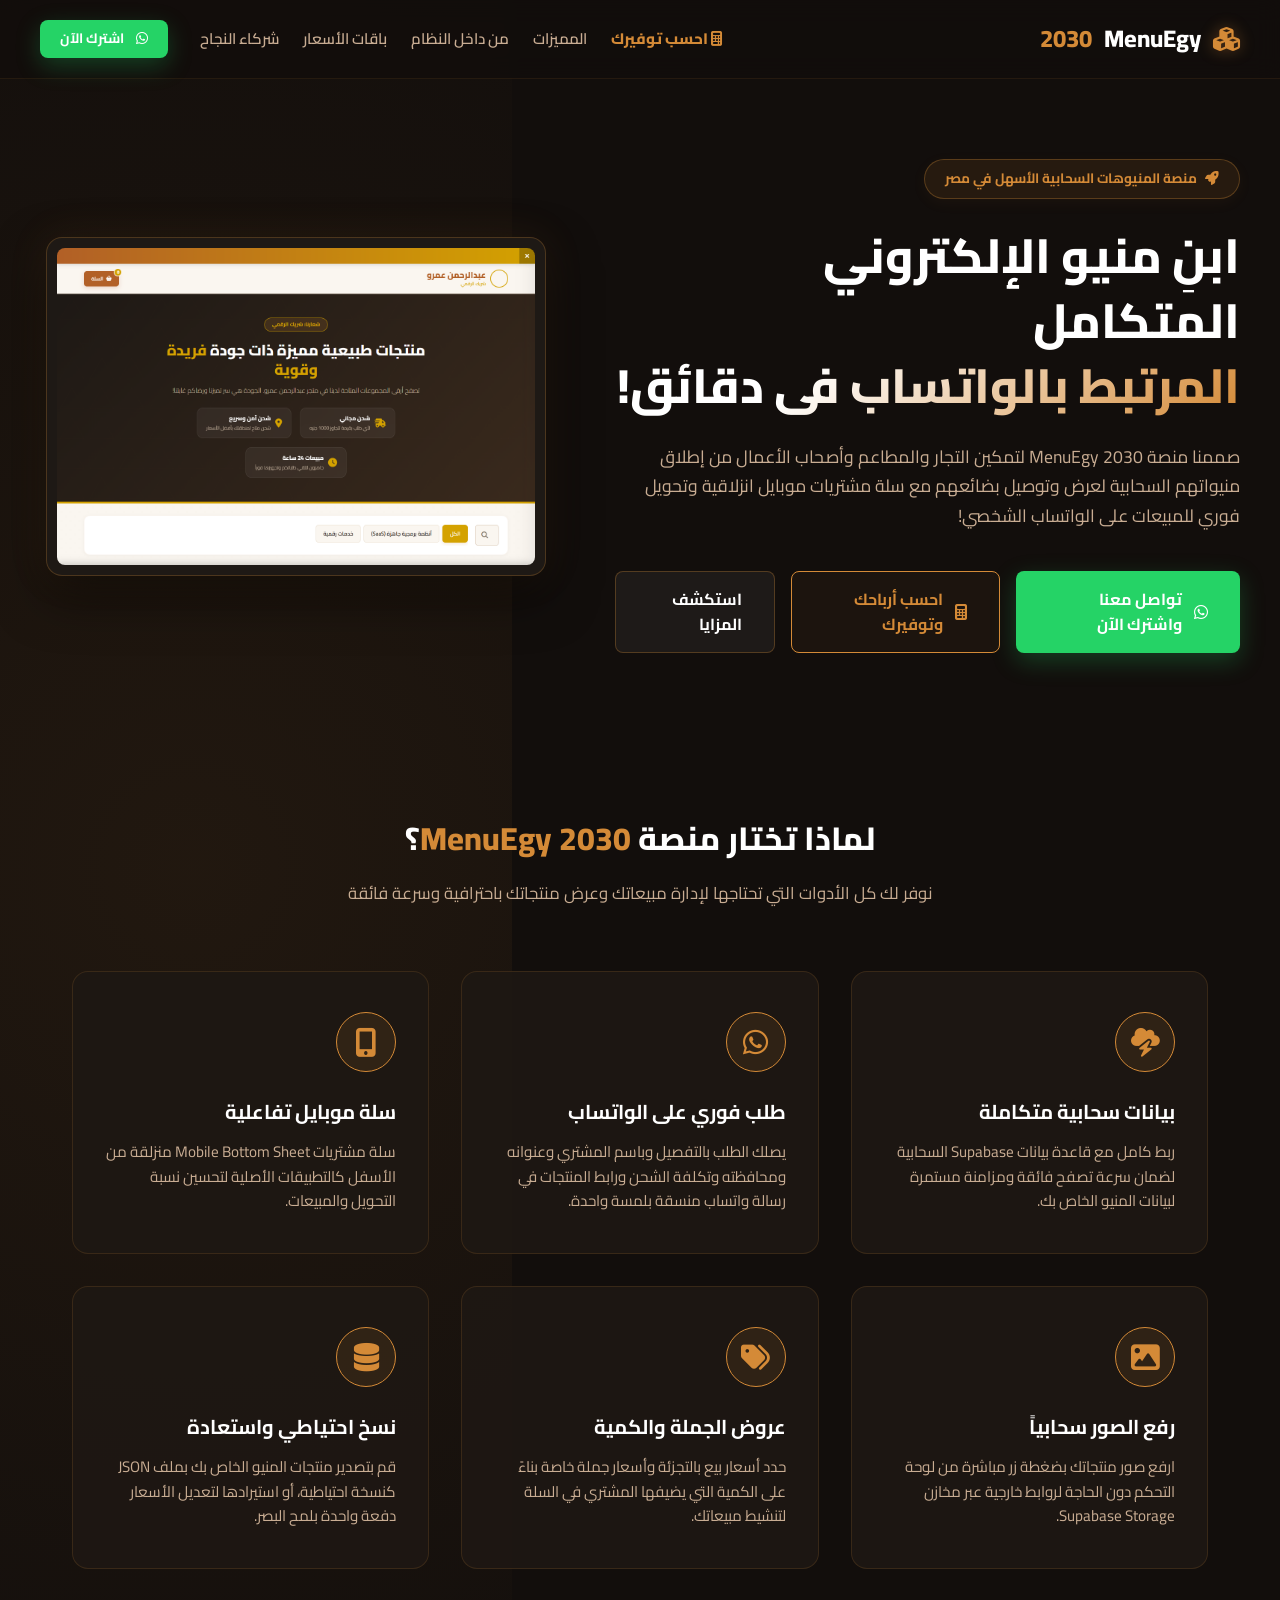
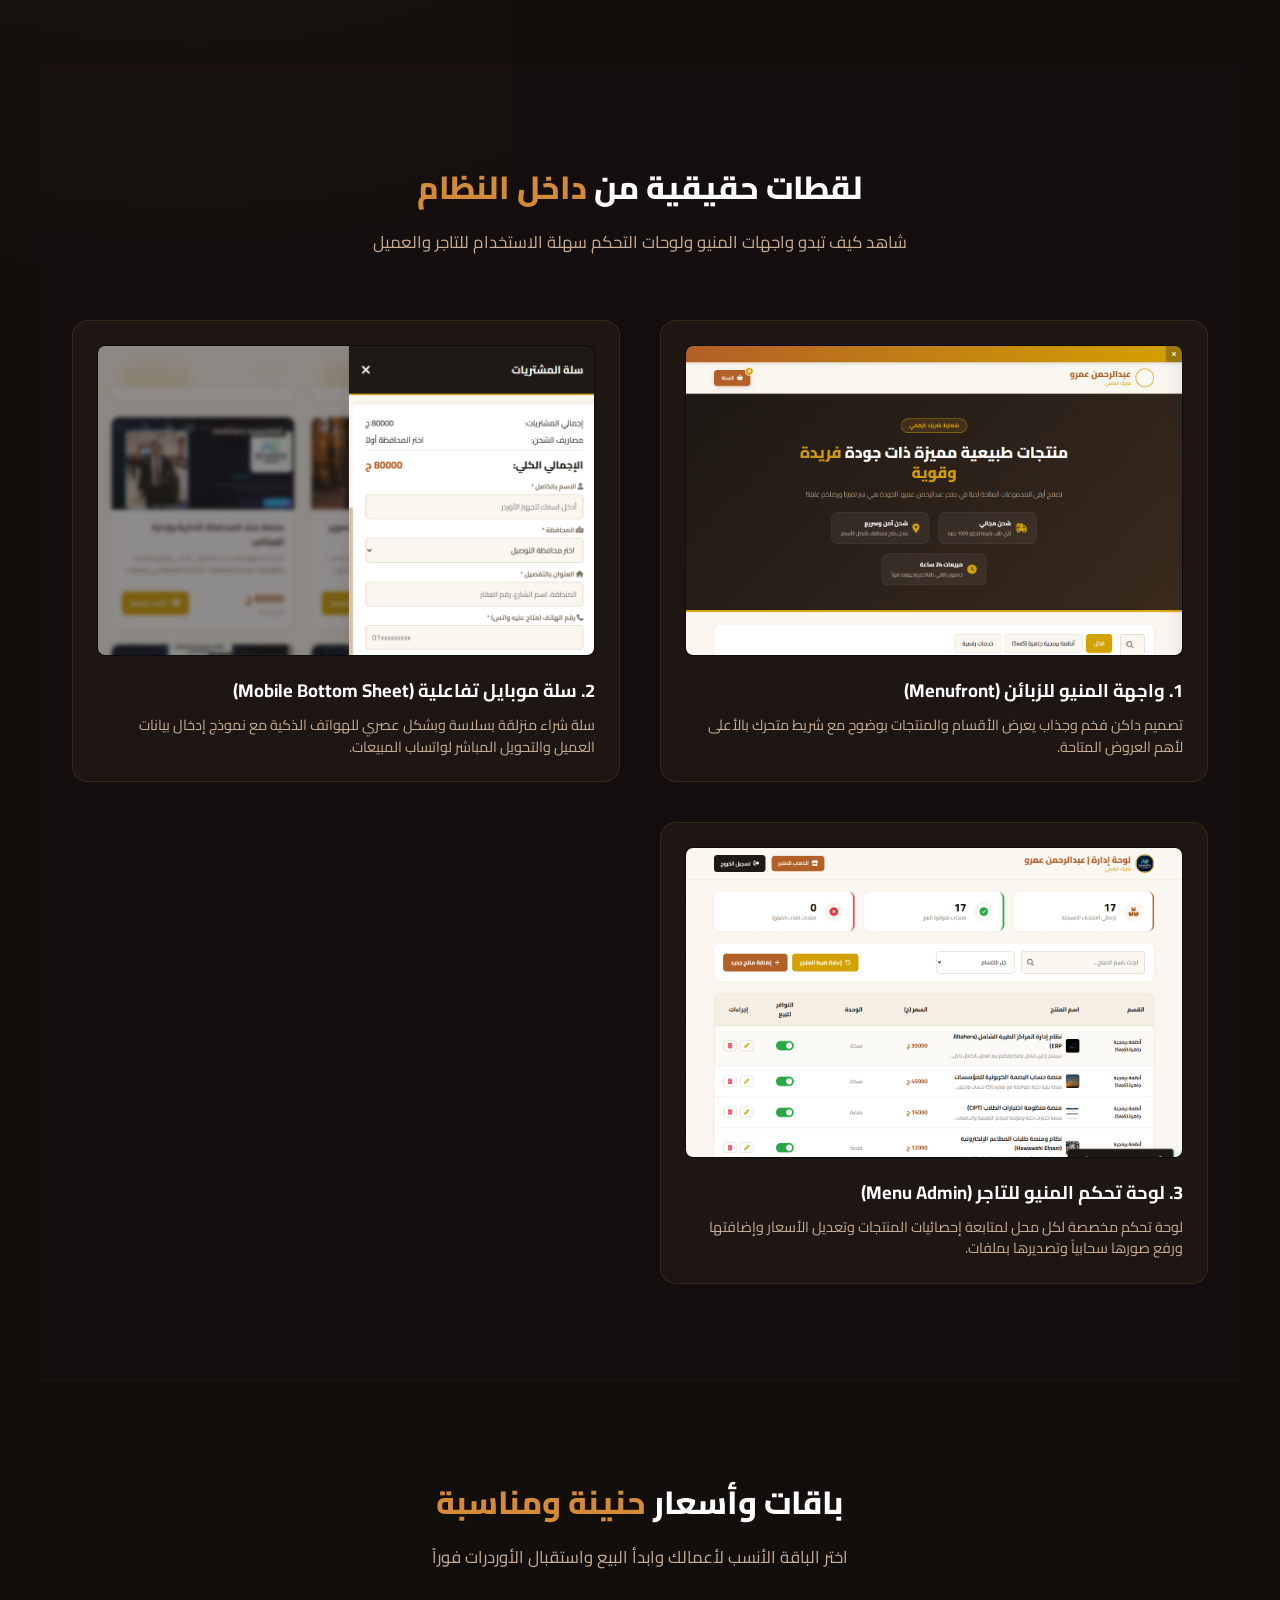
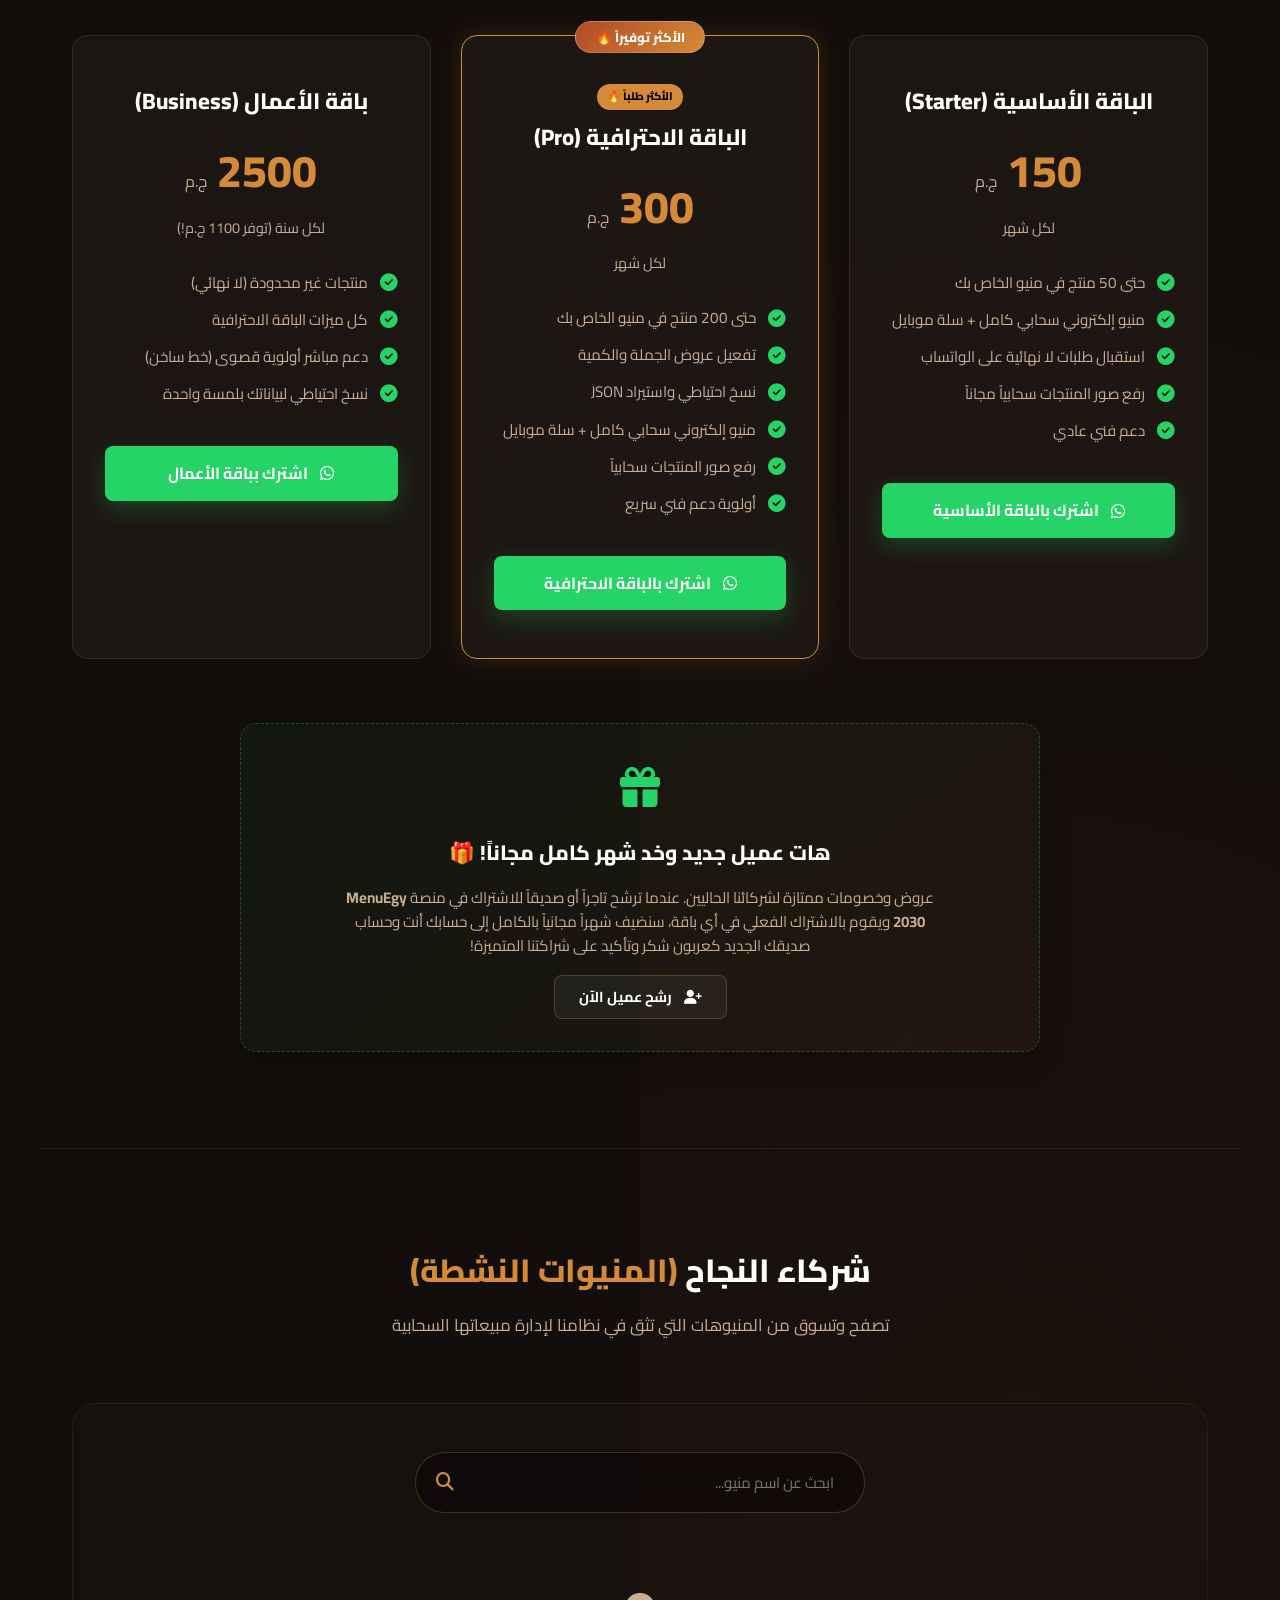
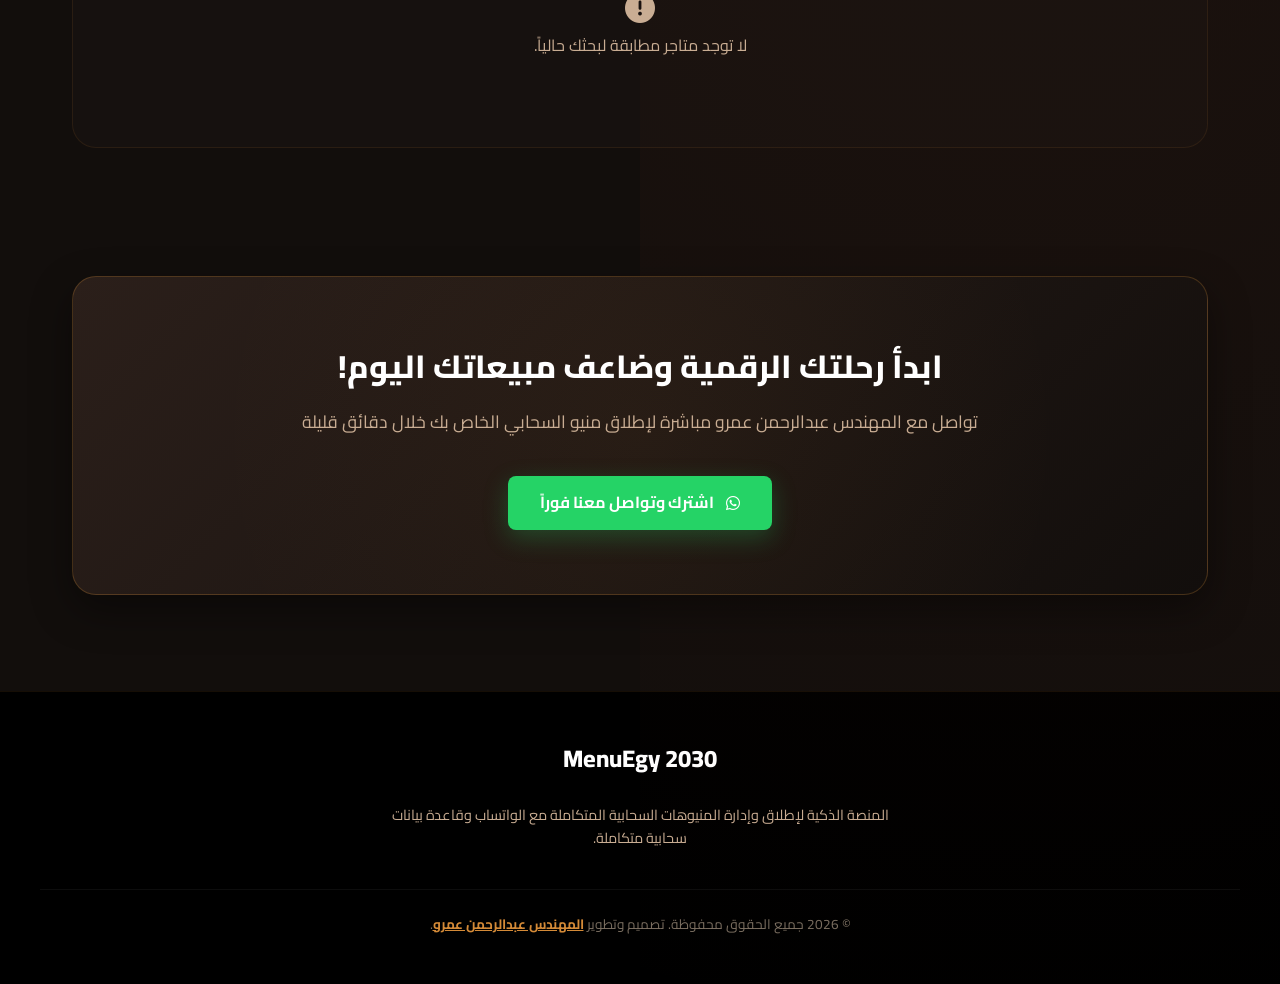
==== commit 9850fad0: "refactor: change Business subscription pricing to 2500 EGP yearly instead of 1200 monthly, set 1 yea" ====
--- a/index.html
+++ b/index.html
@@ -242,15 +242,15 @@
         <!-- Business Card -->
         <div class="lp-pricing-card">
           <h3 class="lp-pricing-name">باقة الأعمال (Business)</h3>
-          <div class="lp-pricing-price">1200 <span>ج.م</span></div>
-          <div class="lp-pricing-period">لكل شهر</div>
+          <div class="lp-pricing-price">2500 <span>ج.م</span></div>
+          <div class="lp-pricing-period">لكل سنة (توفر 1100 ج.م!)</div>
           <ul class="lp-pricing-features">
             <li><i class="fa-solid fa-circle-check"></i> منتجات غير محدودة (لا نهائي)</li>
             <li><i class="fa-solid fa-circle-check"></i> كل ميزات الباقة الاحترافية</li>
             <li><i class="fa-solid fa-circle-check"></i> دعم مباشر أولوية قصوى (خط ساخن)</li>
             <li><i class="fa-solid fa-circle-check"></i> نسخ احتياطي لبياناتك بلمسة واحدة</li>
           </ul>
-          <a href="https://wa.me/201128007078?text=السلام%20عليكم%20م.%20عبدالرحمن،%20أريد%20الاشتراك%20في%20منصة%20MenuEgy%20بباقة%20الأعمال%20(Business%20-%201200%20ج)" target="_blank" class="lp-btn lp-btn-whatsapp" style="width: 100%;">
+          <a href="https://wa.me/201128007078?text=السلام%20عليكم%20م.%20عبدالرحمن،%20أريد%20الاشتراك%20في%20منصة%20MenuEgy%20بباقة%20الأعمال%20(Business%20-%202500%20ج%20سنوياً)" target="_blank" class="lp-btn lp-btn-whatsapp" style="width: 100%;">
             <i class="fa-brands fa-whatsapp"></i> اشترك بباقة الأعمال
           </a>
         </div>
